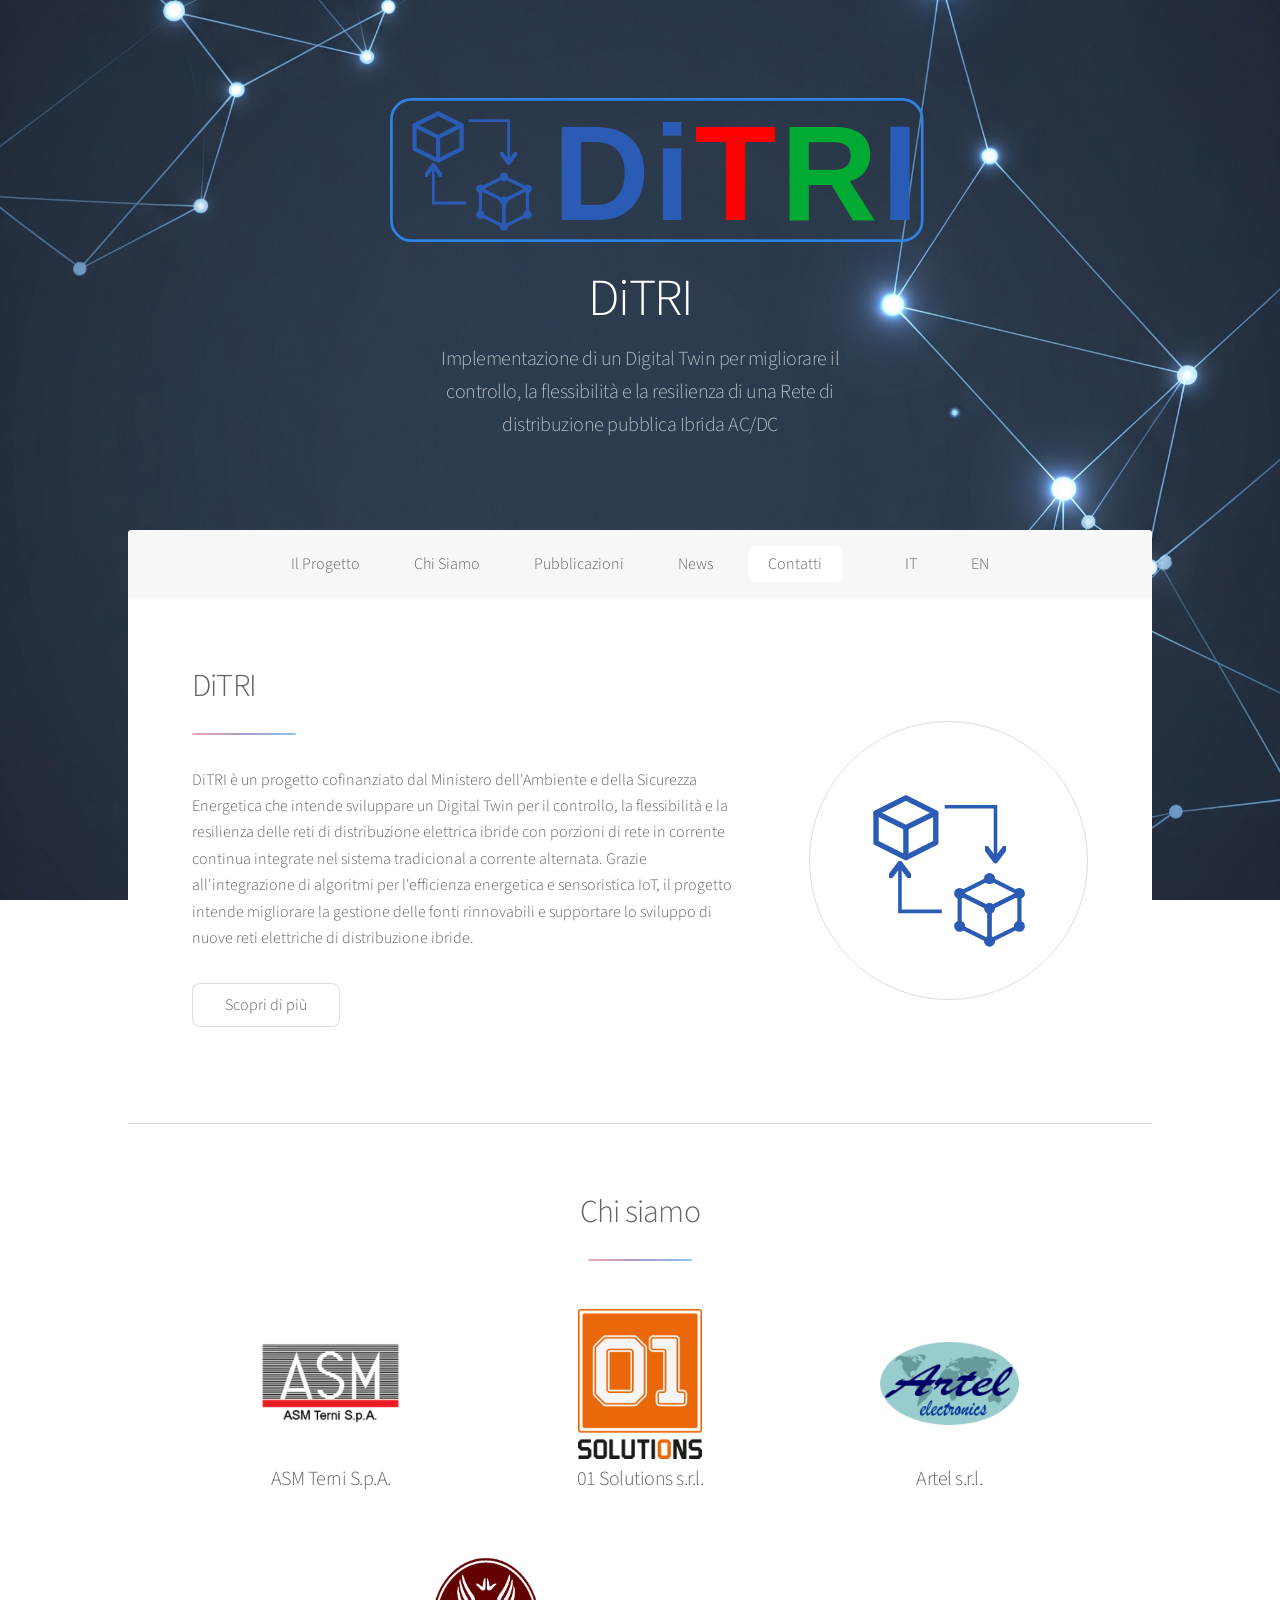
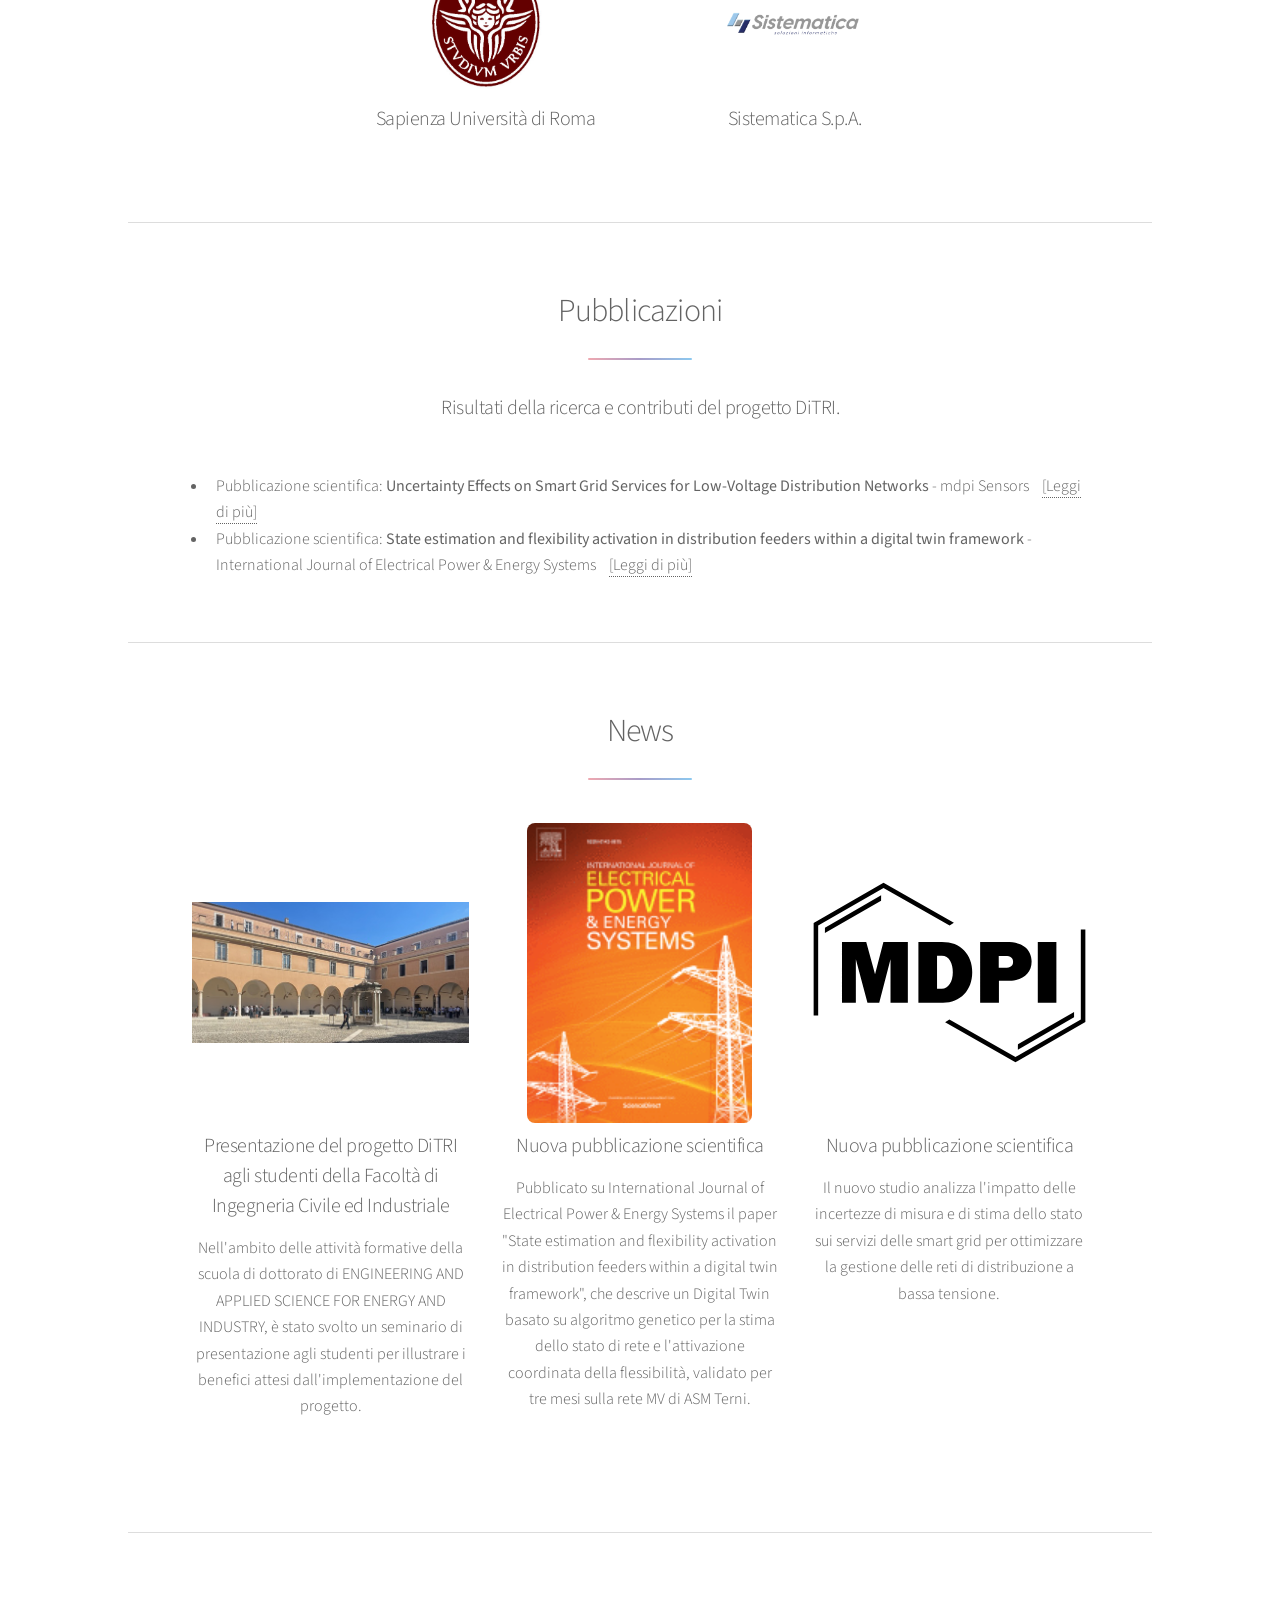
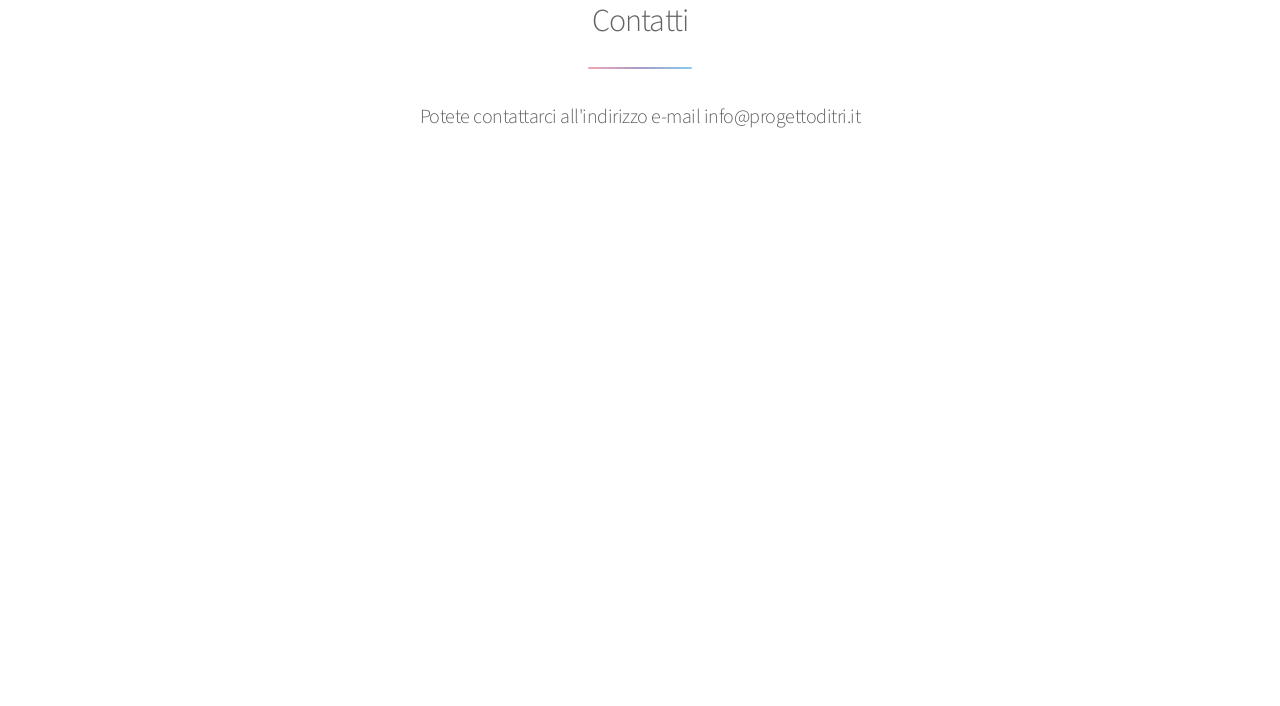
==== index.html @ cef78051 "nuove news" ====
<!DOCTYPE HTML>
<!--
	Stellar by HTML5 UP
	html5up.net | @ajlkn
	Free for personal and commercial use under the CCA 3.0 license (html5up.net/license)
-->
<html>
	<head>
		<title>DiTRI - Digital Twin</title>
		<meta charset="utf-8" />
		<meta name="viewport" content="width=device-width, initial-scale=1, user-scalable=no" />
		<link rel="stylesheet" href="assets/css/main.css" />
		<noscript><link rel="stylesheet" href="assets/css/noscript.css" /></noscript>
		<style>
			/* Stile per gestire lo switch della lingua */
			.lang-en { display: none; }


		</style>
	</head>
	<body class="is-preload">

		<!-- Wrapper -->
			<div id="wrapper">

				<!-- Header -->
					<header id="header" class="alt">
						<span class="logo"><img src="images/Logo_DiTRi-SF_bianco.svg" alt="" /></span>
						<h1>DiTRI</h1>
						
						<!-- Slogan Italiano -->
						<p class="lang-it">Implementazione di un Digital Twin per migliorare il<br />
						controllo, la flessibilità e la resilienza di una Rete di<br />
						distribuzione pubblica Ibrida AC/DC</p>
						
						<!-- Slogan Inglese -->
						<p class="lang-en">Implementation of a Digital Twin to improve the<br />
						control, flexibility, and resilience of a Public Hybrid<br />
						AC/DC Distribution Network</p>
					</header>

				<!-- Nav -->
					<nav id="nav">
						<ul>
							<li><a href="#intro" class="active"><span class="lang-it">Il Progetto</span><span class="lang-en">The Project</span></a></li>
							<li><a href="#chi_siamo"><span class="lang-it">Chi Siamo</span><span class="lang-en">About Us</span></a></li>
							<li><a href="#second"><span class="lang-it">Pubblicazioni</span><span class="lang-en">Publications</span></a></li>
							<li><a href="#first"><span class="lang-it">News</span><span class="lang-en">News</span></a></li>
							<li><a href="#cta"><span class="lang-it">Contatti</span><span class="lang-en">Contact</span></a></li>
							<li style="vertical-align: middle; padding-left: 15px;"><div id="google_translate_element"></div></li>
							<li><a href="#" class="lang-btn active" onclick="setLanguage('it'); return false;">IT</a></li>
							<li><a href="#" class="lang-btn" onclick="setLanguage('en'); return false;">EN</a></li>
						</ul>
					</nav>

				<!-- Main -->
					<div id="main">

						<!-- Introduction -->
							<section id="intro" class="main">
								<div class="spotlight">
									<div class="content">
										<header class="major">
											<h2>DiTRI</h2>
										</header>
										
										<!-- Testo Intro Italiano -->
										<div class="lang-it">
											<p>DiTRI è un progetto cofinanziato dal Ministero dell'Ambiente e della Sicurezza Energetica che intende sviluppare un Digital Twin per il controllo, la flessibilità e la resilienza delle reti di distribuzione elettrica ibride con porzioni di rete in corrente continua integrate nel sistema tradicional a corrente alternata. Grazie all'integrazione di algoritmi per l'efficienza energetica e sensoristica IoT, il progetto intende migliorare la gestione delle fonti rinnovabili e supportare lo sviluppo di nuove reti elettriche di distribuzione ibride.</p>
											<ul class="actions">
												<li><a href="ditri_overview.html" class="button">Scopri di più</a></li>
											</ul>
										</div>
										
										<!-- Testo Intro Inglese -->
										<div class="lang-en">
											<p>DiTRI is a project co-funded by the Ministry of Environment and Energy Security aimed at developing a Digital Twin for the control, flexibility, and resilience of hybrid electricity distribution networks featuring direct current sections integrated into the traditional alternating current system. By integrating energy efficiency algorithms and IoT sensing, the project aims to improve renewable source management and support the development of new hybrid distribution grids.</p>
											<ul class="actions">
												<li><a href="ditri_overview.html" class="button">Learn more</a></li>
											</ul>
										</div>
									</div>
									<span class="image"><img src="images/DT.svg" alt="" width="10"></span>
								</div>
							</section>

							<section id="chi_siamo" class="main special">
								<header class="major">
									<h2><span class="lang-it">Chi siamo</span><span class="lang-en">About us</span></h2>
								</header>
								<ul class="features">
									<li style="margin-bottom: 0.5rem; text-align: center;">
										<span class="image major style3" style="display: block; text-align: center;">
											<img src="images/iloveimg-resized/logo-asm-terni.jpg" alt="ASM Terni" style="display: block; margin: 0 auto; width: 50%; height: 150px; object-fit: contain;" />
										</span>
										<h3 style="margin: 0.3rem 0 0; text-align: center;">ASM Terni S.p.A.</h3>
									</li>
									<li style="margin-bottom: 0.5rem; text-align: center;">
										<span class="image major style3" style="display: block; text-align: center;">
											<img src="images/iloveimg-resized/logo-01solutions.jpg" alt="01 Solutions" style="display: block; margin: 0 auto; width: 50%; height: 150px; object-fit: contain;" />
										</span>
										<h3 style="margin: 0.3rem 0 0; text-align: center;">01 Solutions s.r.l.</h3>
									</li>
									<li style="margin-bottom: 0.5rem; text-align: center;">
										<span class="image major style3" style="display: block; text-align: center;">
											<img src="images/iloveimg-resized/artel.jpg" alt="Artel" style="display: block; margin: 0 auto; width: 50%; height: 150px; object-fit: contain;" />
										</span>
										<h3 style="margin: 0.3rem 0 0; text-align: center;">Artel s.r.l.</h3>
									</li>
									<li style="margin-bottom: 0.5rem; text-align: center;">
										<span class="image major style3" style="display: block; text-align: center;">
											<img src="images/iloveimg-resized/logo_sapienza_(1).jpg" alt="Sapienza" style="display: block; margin: 0 auto; width: 50%; height: 150px; object-fit: contain;" />
										</span>
										<h3 style="margin: 0.3rem 0 0; text-align: center;">Sapienza Università di Roma</h3>
									</li>
									<li style="margin-bottom: 0.5rem; text-align: center;">
										<span class="image major style3" style="display: block; text-align: center;">
											<img src="images/iloveimg-resized/logo_sistematica_(1).jpg" alt="Sistematica" style="display: block; margin: 0 auto; width: 50%; height: 150px; object-fit: contain;" />
										</span>
										<h3 style="margin: 0.3rem 0 0; text-align: center;">Sistematica S.p.A.</h3>
									</li>
								</ul>
							</section>

						<!-- Second Section -->
							<section id="second" class="main special">
								<header class="major">
									<h2><span class="lang-it">Pubblicazioni</span><span class="lang-en">Publications</span></h2>
									<p class="lang-it">Risultati della ricerca e contributi del progetto DiTRI.</p>
									<p class="lang-en">Research results and contributions from the DiTRI project.</p>
								</header>
								
								<ul style="text-align: left; display: inline-block; margin-bottom: 2em;">
									<li>
										<span class="lang-it">Pubblicazione scientifica:</span><span class="lang-en">Scientific publication:</span> <strong>Uncertainty Effects on Smart Grid Services for Low-Voltage Distribution Networks</strong> - mdpi Sensors 
										<a href="https://www.mdpi.com/1424-8220/26/6/1800" target="_blank" style="margin-left: 10px;">[<span class="lang-it">Leggi di più</span><span class="lang-en">Read more</span>]</a>
									</li>
									<li>
										<span class="lang-it">Pubblicazione scientifica:</span><span class="lang-en">Scientific publication:</span> <strong>State estimation and flexibility activation in distribution feeders within a digital twin framework</strong> - International Journal of Electrical Power & Energy Systems 
										<a href="https://www.sciencedirect.com/science/article/pii/S0142061526003133" target="_blank" style="margin-left: 10px;">[<span class="lang-it">Leggi di più</span><span class="lang-en">Read more</span>]</a>
									</li>
								</ul>
							</section>
								
							<!-- First Section -->
							<section id="first" class="main special">
								<header class="major">
									<h2>News</h2>
								</header>
								<ul class="features">
									
									<!-- PRIMO POST (Esistente) -->
									<li>
										<span class="image major style3">
											<img src="images/iloveimg-resized/dicea_home.jpg" alt="News" style="width: 100%; height: 300px; object-fit: contain; vertical-align: middle; margin-top: -5px;" />
										</span>
										<h3 class="lang-it">Presentazione del progetto DiTRI agli studenti della Facoltà di Ingegneria Civile ed Industriale</h3>
										<h3 class="lang-en">Presentation of the DiTRI project to the students of the Faculty of Civil and Industrial Engineering</h3>
										
										<p class="lang-it">Nell'ambito delle attività formative della scuola di dottorato di ENGINEERING AND APPLIED SCIENCE FOR ENERGY AND INDUSTRY, è stato svolto un seminario di presentazione agli studenti per illustrare i benefici attesi dall'implementazione del progetto.</p>
										<p class="lang-en">As part of the training activities of the doctoral school in ENGINEERING AND APPLIED SCIENCE FOR ENERGY AND INDUSTRY, a presentation seminar was held for students to illustrate the expected benefits of the project implementation.</p>
									</li>

									<!-- SECONDO POST (Nuovo, allineato automaticamente) -->
									<li>
										<span class="image major style3">
											<!-- Sostituisci "nuova_immagine.jpg" con il percorso della tua nuova immagine -->
											<img src="images/1-s2.0-S0142061526X20026-cov200h.gif" alt="Nuova News" style="width: 100%; height: 300px; object-fit: contain; vertical-align: middle; margin-top: -5px;" />
										</span>
										<!-- Titolo in Italiano ed Inglese -->
										<h3 class="lang-it">Nuova pubblicazione scientifica</h3>
										<h3 class="lang-en">New scientific publication</h3>
										
										<!-- Descrizione in Italiano ed Inglese -->
										<p class="lang-it">Pubblicato su International Journal of Electrical Power & Energy Systems il paper "State estimation and flexibility activation in distribution feeders within a digital twin framework", che descrive un Digital Twin basato su algoritmo genetico per la stima dello stato di rete e l'attivazione coordinata della flessibilità, validato per tre mesi sulla rete MV di ASM Terni.</p>
										<p class="lang-en">The article “State estimation and flexibility activation in distribution feeders within a digital twin framework” has been published in the *International Journal of Electrical Power & Energy Systems*. It describes a digital twin based on a genetic algorithm for network state estimation and the coordinated activation of flexibility, which was validated over a three-month period on ASM Terni’s MV network.</p>
									</li>

									<li>
										<span class="image major style3">
											<!-- Sostituisci "nuova_immagine.jpg" con il percorso della tua nuova immagine -->
											<img src="images/mdpi-logo-black.svg" alt="Nuova News" style="width: 100%; height: 300px; object-fit: contain; vertical-align: middle; margin-top: -5px;" />
										</span>
										<!-- Titolo in Italiano ed Inglese -->
										<h3 class="lang-it">Nuova pubblicazione scientifica</h3>
										<h3 class="lang-en">New scientific publication</h3>
										
										<!-- Descrizione in Italiano ed Inglese -->
										<p class="lang-it">Il nuovo studio analizza l'impatto delle incertezze di misura e di stima dello stato sui servizi delle smart grid per ottimizzare la gestione delle reti di distribuzione a bassa tensione.</p>
										<p class="lang-en">The new study analyzes the impact of measurement and state estimation uncertainties on smart grid services to optimize low-voltage distribution network management.</p>
									</li>
								</ul>
							</section>

						<!-- Get Started -->
							<section id="cta" class="main special">
								<header class="major">
									<h2><span class="lang-it">Contatti</span><span class="lang-en">Contact</span></h2>
									<p class="lang-it">Potete contattarci all'indirizzo e-mail info@progettoditri.it</p>
									<p class="lang-en">You can contact us at the email address info@progettoditri.it</p>
								</header>
							</section>

					</div>

				<!-- Footer -->
					<footer id="footer">
						<section>
							<h2><span class="lang-it">Ringraziamenti</span><span class="lang-en">Acknowledgments</span></h2>
							<p class="lang-it">Il progetto DiTRI (ID: MI_DDR_00279) ha ricevuto fondi dal MASE a valere sulla iniziativa “Mission 2.0” nell’Area strategica “Dati e digitalizzazione di rete”. Le opinioni espresse in questo documento riflettono esclusivamente il punto di vista dell’autore e non rappresentano in alcun modo le opinioni del MASE. Il MASE non è responsabile di alcun uso che possa essere fatto delle informazioni in esso contenute.</p>
							<p class="lang-en">The DiTRI project (ID: MI_DDR_00279) received funding from MASE under the "Mission 2.0" initiative in the Strategic Area "Network Data and Digitalization". The views expressed in this document reflect exclusively the author's opinions and do not in any way represent the views of MASE. MASE is not responsible for any use that may be made of the information contained therein.</p>
						</section>
						<section>
							<ul class="icons">
								<li><a href="#" class="icon brands fa-linkedin alt"><span class="label">Linkedin</span></a></li>
								<li><a href="#" class="icon brands fa-github alt"><span class="label">GitHub</span></a></li>
								<li><a href="#" class="icon brands fa-dribbble alt"><span class="label">Dribbble</span></a></li>
							</ul>
						</section>
						<p class="copyright">&copy; Untitled. Design: <a href="https://html5up.net">HTML5 UP</a>.</p>
					</footer>

			</div>

		<!-- Scripts -->
			<script src="assets/js/jquery.min.js"></script>
			<script src="assets/js/jquery.scrollex.min.js"></script>
			<script src="assets/js/jquery.scrolly.min.js"></script>
			<script src="assets/js/browser.min.js"></script>
			<script src="assets/js/breakpoints.min.js"></script>
			<script src="assets/js/util.js"></script>
			<script src="assets/js/main.js"></script>
			
			<!-- Funzione JavaScript per lo Switch Lingua -->
			<script>
				function setLanguage(lang) {
					// Memorizza la scelta nel browser dell'utente
					localStorage.setItem('selectedLanguage', lang);
					
					// Mostra/Nascondi gli elementi appropriati
					if(lang === 'en') {
						$('.lang-it').hide();
						$('.lang-en').show();
						$('.lang-btn').removeClass('active');
						$('a[onclick^="setLanguage(\'en\')"]').addClass('active');
					} else {
						$('.lang-en').hide();
						$('.lang-it').show();
						$('.lang-btn').removeClass('active');
						$('a[onclick^="setLanguage(\'it\')"]').addClass('active');
					}
					// Forza il ricalcolo delle posizioni per la barra di navigazione fissa di Stellar
					if(typeof jQuery !== 'undefined' && $('#nav').length) {
						$(window).trigger('resize');
					}
				}

				// Controlla se l'utente aveva già scelto una lingua in precedenza
				$(document).ready(function() {
					var savedLang = localStorage.getItem('selectedLanguage') || 'it';
					setLanguage(savedLang);
				});
			</script>

	</body>
</html>
---- assets/css/main.css ----
@import url(fontawesome-all.min.css);
@import 'https://fonts.googleapis.com/css?family=Source+Sans+Pro:300,400';

/*
	Stellar by HTML5 UP
	html5up.net | @ajlkn
	Free for personal and commercial use under the CCA 3.0 license (html5up.net/license)
*/

html, body, div, span, applet, object,
iframe, h1, h2, h3, h4, h5, h6, p, blockquote,
pre, a, abbr, acronym, address, big, cite,
code, del, dfn, em, img, ins, kbd, q, s, samp,
small, strike, strong, sub, sup, tt, var, b,
u, i, center, dl, dt, dd, ol, ul, li, fieldset,
form, label, legend, table, caption, tbody,
tfoot, thead, tr, th, td, article, aside,
canvas, details, embed, figure, figcaption,
footer, header, hgroup, menu, nav, output, ruby,
section, summary, time, mark, audio, video {
	margin: 0;
	padding: 0;
	border: 0;
	font-size: 100%;
	font: inherit;
	vertical-align: baseline;}

article, aside, details, figcaption, figure,
footer, header, hgroup, menu, nav, section {
	display: block;}

body {
	line-height: 1;
}

ol, ul {
	list-style: none;
}

blockquote, q {
	quotes: none;
}

	blockquote:before, blockquote:after, q:before, q:after {
		content: '';
		content: none;
	}

table {
	border-collapse: collapse;
	border-spacing: 0;
}

body {
	-webkit-text-size-adjust: none;
}

mark {
	background-color: transparent;
	color: inherit;
}

input::-moz-focus-inner {
	border: 0;
	padding: 0;
}

input, select, textarea {
	-moz-appearance: none;
	-webkit-appearance: none;
	-ms-appearance: none;
	appearance: none;
}

/* Basic */

	@-ms-viewport {
		width: device-width;
	}

	body {
		-ms-overflow-style: scrollbar;
	}

	@media screen and (max-width: 480px) {

		html, body {
			min-width: 320px;
		}

	}

	html {
		box-sizing: border-box;
	}

	*, *:before, *:after {
		box-sizing: inherit;
	}

	/*body {
		background-image: url('../images/3148.jpg');
		background-size: cover;
		background-attachment: fixed;
		background-position: center;
	}
	body {
		background-color: #65c97e;
		background-image: url("images/overlay.png"), -moz-linear-gradient(45deg, #e37682 15%, #5f4d93 85%);
		background-image: url("images/overlay.png"), -webkit-linear-gradient(45deg, #e37682 15%, #5f4d93 85%);
		background-image: url("images/overlay.png"), -ms-linear-gradient(45deg, #e37682 15%, #5f4d93 85%);
		background-image: url("images/overlay.png"), linear-gradient(45deg, #e37682 15%, #5f4d93 85%);
	}*/
	body {
		background-color: #00080;
		background-image: url('../../images/bg2.png');
	}

		body.is-preload *, body.is-preload *:before, body.is-preload *:after {
			-moz-animation: none !important;
			-webkit-animation: none !important;
			-ms-animation: none !important;
			animation: none !important;
			-moz-transition: none !important;
			-webkit-transition: none !important;
			-ms-transition: none !important;
			transition: none !important;
		}

/* Type */

	body {
		background-image: url('../../images/bg2.png');
		background-size: cover;
  		background-attachment: fixed;
  		background-position: center;
		/*background-color: #2F5D50; Alternativa*/
		color: rgba(255, 255, 255, 0.65);
	}

	body, input, select, textarea {
		font-family: "Source Sans Pro", Helvetica, sans-serif;
		font-size: 17pt;
		font-weight: 300;
		line-height: 1.65;
	}

		@media screen and (max-width: 1680px) {

			body, input, select, textarea {
				font-size: 14pt;
			}

		}

		@media screen and (max-width: 1280px) {

			body, input, select, textarea {
				font-size: 12pt;
			}

		}

		@media screen and (max-width: 360px) {

			body, input, select, textarea {
				font-size: 11pt;
			}

		}

	a {
		-moz-transition: color 0.2s ease, border-bottom 0.2s ease;
		-webkit-transition: color 0.2s ease, border-bottom 0.2s ease;
		-ms-transition: color 0.2s ease, border-bottom 0.2s ease;
		transition: color 0.2s ease, border-bottom 0.2s ease;
		text-decoration: none;
		border-bottom: dotted 1px;
		color: inherit;
	}

		a:hover {
			border-bottom-color: transparent;
		}

	strong, b {
		font-weight: 400;
	}

	em, i {
		font-style: italic;
	}

	p {
		margin: 0 0 2em 0;
	}

		p.content {
			-moz-columns: 20em 2;
			-webkit-columns: 20em 2;
			-ms-columns: 20em 2;
			columns: 20em 2;
			-moz-column-gap: 2em;
			-webkit-column-gap: 2em;
			-ms-column-gap: 2em;
			column-gap: 2em;
			text-align: justify;
		}

	h1, h2, h3, h4, h5, h6 {
		font-weight: 300;
		line-height: 1.5;
		margin: 0 0 0.7em 0;
		letter-spacing: -0.025em;
	}

		h1 a, h2 a, h3 a, h4 a, h5 a, h6 a {
			color: inherit;
			text-decoration: none;
		}

	h1 {
		font-size: 2.5em;
		line-height: 1.2;
	}

	h2 {
		font-size: 1.5em;
	}

	h3 {
		font-size: 1.25em;
	}

	h4 {
		font-size: 1.1em;
	}

	h5 {
		font-size: 0.9em;
	}

	h6 {
		font-size: 0.7em;
	}

	@media screen and (max-width: 736px) {

		h1 {
			font-size: 2em;
		}

	}

	sub {
		font-size: 0.8em;
		position: relative;
		top: 0.5em;
	}

	sup {
		font-size: 0.8em;
		position: relative;
		top: -0.5em;
	}

	blockquote {
		border-left: solid 4px;
		font-style: italic;
		margin: 0 0 2em 0;
		padding: 0.5em 0 0.5em 2em;
	}

	code {
		border-radius: 8px;
		border: solid 1px;
		font-family: "Courier New", monospace;
		font-size: 0.9em;
		margin: 0 0.25em;
		padding: 0.25em 0.65em;
	}

	pre {
		-webkit-overflow-scrolling: touch;
		font-family: "Courier New", monospace;
		font-size: 0.9em;
		margin: 0 0 2em 0;
	}

		pre code {
			display: block;
			line-height: 1.75;
			padding: 1em 1.5em;
			overflow-x: auto;
		}

	hr {
		border: 0;
		border-bottom: solid 1px;
		margin: 2em 0;
	}

		hr.major {
			margin: 3em 0;
		}

	.align-left {
		text-align: left;
	}

	.align-center {
		text-align: center;
	}

	.align-right {
		text-align: right;
	}

	input, select, textarea {
		color: #ffffff;
	}

	a:hover {
		color: #ffffff;
	}

	strong, b {
		color: #ffffff;
	}

	h1, h2, h3, h4, h5, h6 {
		color: #ffffff;
	}

	blockquote {
		border-left-color: rgba(255, 255, 255, 0.35);
	}

	code {
		background: rgba(255, 255, 255, 0.075);
		border-color: rgba(255, 255, 255, 0.35);
	}

	hr {
		border-bottom-color: rgba(255, 255, 255, 0.35);
	}

/* Row */

	.row {
		display: flex;
		flex-wrap: wrap;
		box-sizing: border-box;
		align-items: stretch;
	}

		.row > * {
			box-sizing: border-box;
		}

		.row.gtr-uniform > * > :last-child {
			margin-bottom: 0;
		}

		.row.aln-left {
			justify-content: flex-start;
		}

		.row.aln-center {
			justify-content: center;
		}

		.row.aln-right {
			justify-content: flex-end;
		}

		.row.aln-top {
			align-items: flex-start;
		}

		.row.aln-middle {
			align-items: center;
		}

		.row.aln-bottom {
			align-items: flex-end;
		}

		.row > .imp {
			order: -1;
		}

		.row > .col-1 {
			width: 8.33333%;
		}

		.row > .off-1 {
			margin-left: 8.33333%;
		}

		.row > .col-2 {
			width: 16.66667%;
		}

		.row > .off-2 {
			margin-left: 16.66667%;
		}

		.row > .col-3 {
			width: 25%;
		}

		.row > .off-3 {
			margin-left: 25%;
		}

		.row > .col-4 {
			width: 33.33333%;
		}

		.row > .off-4 {
			margin-left: 33.33333%;
		}

		.row > .col-5 {
			width: 41.66667%;
		}

		.row > .off-5 {
			margin-left: 41.66667%;
		}

		.row > .col-6 {
			width: 50%;
		}

		.row > .off-6 {
			margin-left: 50%;
		}

		.row > .col-7 {
			width: 58.33333%;
		}

		.row > .off-7 {
			margin-left: 58.33333%;
		}

		.row > .col-8 {
			width: 66.66667%;
		}

		.row > .off-8 {
			margin-left: 66.66667%;
		}

		.row > .col-9 {
			width: 75%;
		}

		.row > .off-9 {
			margin-left: 75%;
		}

		.row > .col-10 {
			width: 83.33333%;
		}

		.row > .off-10 {
			margin-left: 83.33333%;
		}

		.row > .col-11 {
			width: 91.66667%;
		}

		.row > .off-11 {
			margin-left: 91.66667%;
		}

		.row > .col-12 {
			width: 100%;
		}

		.row > .off-12 {
			margin-left: 100%;
		}

		.row.gtr-0 {
			margin-top: 0;
			margin-left: 0em;
		}

			.row.gtr-0 > * {
				padding: 0 0 0 0em;
			}

			.row.gtr-0.gtr-uniform {
				margin-top: 0em;
			}

				.row.gtr-0.gtr-uniform > * {
					padding-top: 0em;
				}

		.row.gtr-25 {
			margin-top: 0;
			margin-left: -0.375em;
		}

			.row.gtr-25 > * {
				padding: 0 0 0 0.375em;
			}

			.row.gtr-25.gtr-uniform {
				margin-top: -0.375em;
			}

				.row.gtr-25.gtr-uniform > * {
					padding-top: 0.375em;
				}

		.row.gtr-50 {
			margin-top: 0;
			margin-left: -0.75em;
		}

			.row.gtr-50 > * {
				padding: 0 0 0 0.75em;
			}

			.row.gtr-50.gtr-uniform {
				margin-top: -0.75em;
			}

				.row.gtr-50.gtr-uniform > * {
					padding-top: 0.75em;
				}

		.row {
			margin-top: 0;
			margin-left: -1.5em;
		}

			.row > * {
				padding: 0 0 0 1.5em;
			}

			.row.gtr-uniform {
				margin-top: -1.5em;
			}

				.row.gtr-uniform > * {
					padding-top: 1.5em;
				}

		.row.gtr-150 {
			margin-top: 0;
			margin-left: -2.25em;
		}

			.row.gtr-150 > * {
				padding: 0 0 0 2.25em;
			}

			.row.gtr-150.gtr-uniform {
				margin-top: -2.25em;
			}

				.row.gtr-150.gtr-uniform > * {
					padding-top: 2.25em;
				}

		.row.gtr-200 {
			margin-top: 0;
			margin-left: -3em;
		}

			.row.gtr-200 > * {
				padding: 0 0 0 3em;
			}

			.row.gtr-200.gtr-uniform {
				margin-top: -3em;
			}

				.row.gtr-200.gtr-uniform > * {
					padding-top: 3em;
				}

		@media screen and (max-width: 1680px) {

			.row {
				display: flex;
				flex-wrap: wrap;
				box-sizing: border-box;
				align-items: stretch;
			}

				.row > * {
					box-sizing: border-box;
				}

				.row.gtr-uniform > * > :last-child {
					margin-bottom: 0;
				}

				.row.aln-left {
					justify-content: flex-start;
				}

				.row.aln-center {
					justify-content: center;
				}

				.row.aln-right {
					justify-content: flex-end;
				}

				.row.aln-top {
					align-items: flex-start;
				}

				.row.aln-middle {
					align-items: center;
				}

				.row.aln-bottom {
					align-items: flex-end;
				}

				.row > .imp-xlarge {
					order: -1;
				}

				.row > .col-1-xlarge {
					width: 8.33333%;
				}

				.row > .off-1-xlarge {
					margin-left: 8.33333%;
				}

				.row > .col-2-xlarge {
					width: 16.66667%;
				}

				.row > .off-2-xlarge {
					margin-left: 16.66667%;
				}

				.row > .col-3-xlarge {
					width: 25%;
				}

				.row > .off-3-xlarge {
					margin-left: 25%;
				}

				.row > .col-4-xlarge {
					width: 33.33333%;
				}

				.row > .off-4-xlarge {
					margin-left: 33.33333%;
				}

				.row > .col-5-xlarge {
					width: 41.66667%;
				}

				.row > .off-5-xlarge {
					margin-left: 41.66667%;
				}

				.row > .col-6-xlarge {
					width: 50%;
				}

				.row > .off-6-xlarge {
					margin-left: 50%;
				}

				.row > .col-7-xlarge {
					width: 58.33333%;
				}

				.row > .off-7-xlarge {
					margin-left: 58.33333%;
				}

				.row > .col-8-xlarge {
					width: 66.66667%;
				}

				.row > .off-8-xlarge {
					margin-left: 66.66667%;
				}

				.row > .col-9-xlarge {
					width: 75%;
				}

				.row > .off-9-xlarge {
					margin-left: 75%;
				}

				.row > .col-10-xlarge {
					width: 83.33333%;
				}

				.row > .off-10-xlarge {
					margin-left: 83.33333%;
				}

				.row > .col-11-xlarge {
					width: 91.66667%;
				}

				.row > .off-11-xlarge {
					margin-left: 91.66667%;
				}

				.row > .col-12-xlarge {
					width: 100%;
				}

				.row > .off-12-xlarge {
					margin-left: 100%;
				}

				.row.gtr-0 {
					margin-top: 0;
					margin-left: 0em;
				}

					.row.gtr-0 > * {
						padding: 0 0 0 0em;
					}

					.row.gtr-0.gtr-uniform {
						margin-top: 0em;
					}

						.row.gtr-0.gtr-uniform > * {
							padding-top: 0em;
						}

				.row.gtr-25 {
					margin-top: 0;
					margin-left: -0.375em;
				}

					.row.gtr-25 > * {
						padding: 0 0 0 0.375em;
					}

					.row.gtr-25.gtr-uniform {
						margin-top: -0.375em;
					}

						.row.gtr-25.gtr-uniform > * {
							padding-top: 0.375em;
						}

				.row.gtr-50 {
					margin-top: 0;
					margin-left: -0.75em;
				}

					.row.gtr-50 > * {
						padding: 0 0 0 0.75em;
					}

					.row.gtr-50.gtr-uniform {
						margin-top: -0.75em;
					}

						.row.gtr-50.gtr-uniform > * {
							padding-top: 0.75em;
						}

				.row {
					margin-top: 0;
					margin-left: -1.5em;
				}

					.row > * {
						padding: 0 0 0 1.5em;
					}

					.row.gtr-uniform {
						margin-top: -1.5em;
					}

						.row.gtr-uniform > * {
							padding-top: 1.5em;
						}

				.row.gtr-150 {
					margin-top: 0;
					margin-left: -2.25em;
				}

					.row.gtr-150 > * {
						padding: 0 0 0 2.25em;
					}

					.row.gtr-150.gtr-uniform {
						margin-top: -2.25em;
					}

						.row.gtr-150.gtr-uniform > * {
							padding-top: 2.25em;
						}

				.row.gtr-200 {
					margin-top: 0;
					margin-left: -3em;
				}

					.row.gtr-200 > * {
						padding: 0 0 0 3em;
					}

					.row.gtr-200.gtr-uniform {
						margin-top: -3em;
					}

						.row.gtr-200.gtr-uniform > * {
							padding-top: 3em;
						}

		}

		@media screen and (max-width: 1280px) {

			.row {
				display: flex;
				flex-wrap: wrap;
				box-sizing: border-box;
				align-items: stretch;
			}

				.row > * {
					box-sizing: border-box;
				}

				.row.gtr-uniform > * > :last-child {
					margin-bottom: 0;
				}

				.row.aln-left {
					justify-content: flex-start;
				}

				.row.aln-center {
					justify-content: center;
				}

				.row.aln-right {
					justify-content: flex-end;
				}

				.row.aln-top {
					align-items: flex-start;
				}

				.row.aln-middle {
					align-items: center;
				}

				.row.aln-bottom {
					align-items: flex-end;
				}

				.row > .imp-large {
					order: -1;
				}

				.row > .col-1-large {
					width: 8.33333%;
				}

				.row > .off-1-large {
					margin-left: 8.33333%;
				}

				.row > .col-2-large {
					width: 16.66667%;
				}

				.row > .off-2-large {
					margin-left: 16.66667%;
				}

				.row > .col-3-large {
					width: 25%;
				}

				.row > .off-3-large {
					margin-left: 25%;
				}

				.row > .col-4-large {
					width: 33.33333%;
				}

				.row > .off-4-large {
					margin-left: 33.33333%;
				}

				.row > .col-5-large {
					width: 41.66667%;
				}

				.row > .off-5-large {
					margin-left: 41.66667%;
				}

				.row > .col-6-large {
					width: 50%;
				}

				.row > .off-6-large {
					margin-left: 50%;
				}

				.row > .col-7-large {
					width: 58.33333%;
				}

				.row > .off-7-large {
					margin-left: 58.33333%;
				}

				.row > .col-8-large {
					width: 66.66667%;
				}

				.row > .off-8-large {
					margin-left: 66.66667%;
				}

				.row > .col-9-large {
					width: 75%;
				}

				.row > .off-9-large {
					margin-left: 75%;
				}

				.row > .col-10-large {
					width: 83.33333%;
				}

				.row > .off-10-large {
					margin-left: 83.33333%;
				}

				.row > .col-11-large {
					width: 91.66667%;
				}

				.row > .off-11-large {
					margin-left: 91.66667%;
				}

				.row > .col-12-large {
					width: 100%;
				}

				.row > .off-12-large {
					margin-left: 100%;
				}

				.row.gtr-0 {
					margin-top: 0;
					margin-left: 0em;
				}

					.row.gtr-0 > * {
						padding: 0 0 0 0em;
					}

					.row.gtr-0.gtr-uniform {
						margin-top: 0em;
					}

						.row.gtr-0.gtr-uniform > * {
							padding-top: 0em;
						}

				.row.gtr-25 {
					margin-top: 0;
					margin-left: -0.375em;
				}

					.row.gtr-25 > * {
						padding: 0 0 0 0.375em;
					}

					.row.gtr-25.gtr-uniform {
						margin-top: -0.375em;
					}

						.row.gtr-25.gtr-uniform > * {
							padding-top: 0.375em;
						}

				.row.gtr-50 {
					margin-top: 0;
					margin-left: -0.75em;
				}

					.row.gtr-50 > * {
						padding: 0 0 0 0.75em;
					}

					.row.gtr-50.gtr-uniform {
						margin-top: -0.75em;
					}

						.row.gtr-50.gtr-uniform > * {
							padding-top: 0.75em;
						}

				.row {
					margin-top: 0;
					margin-left: -1.5em;
				}

					.row > * {
						padding: 0 0 0 1.5em;
					}

					.row.gtr-uniform {
						margin-top: -1.5em;
					}

						.row.gtr-uniform > * {
							padding-top: 1.5em;
						}

				.row.gtr-150 {
					margin-top: 0;
					margin-left: -2.25em;
				}

					.row.gtr-150 > * {
						padding: 0 0 0 2.25em;
					}

					.row.gtr-150.gtr-uniform {
						margin-top: -2.25em;
					}

						.row.gtr-150.gtr-uniform > * {
							padding-top: 2.25em;
						}

				.row.gtr-200 {
					margin-top: 0;
					margin-left: -3em;
				}

					.row.gtr-200 > * {
						padding: 0 0 0 3em;
					}

					.row.gtr-200.gtr-uniform {
						margin-top: -3em;
					}

						.row.gtr-200.gtr-uniform > * {
							padding-top: 3em;
						}

		}

		@media screen and (max-width: 980px) {

			.row {
				display: flex;
				flex-wrap: wrap;
				box-sizing: border-box;
				align-items: stretch;
			}

				.row > * {
					box-sizing: border-box;
				}

				.row.gtr-uniform > * > :last-child {
					margin-bottom: 0;
				}

				.row.aln-left {
					justify-content: flex-start;
				}

				.row.aln-center {
					justify-content: center;
				}

				.row.aln-right {
					justify-content: flex-end;
				}

				.row.aln-top {
					align-items: flex-start;
				}

				.row.aln-middle {
					align-items: center;
				}

				.row.aln-bottom {
					align-items: flex-end;
				}

				.row > .imp-medium {
					order: -1;
				}

				.row > .col-1-medium {
					width: 8.33333%;
				}

				.row > .off-1-medium {
					margin-left: 8.33333%;
				}

				.row > .col-2-medium {
					width: 16.66667%;
				}

				.row > .off-2-medium {
					margin-left: 16.66667%;
				}

				.row > .col-3-medium {
					width: 25%;
				}

				.row > .off-3-medium {
					margin-left: 25%;
				}

				.row > .col-4-medium {
					width: 33.33333%;
				}

				.row > .off-4-medium {
					margin-left: 33.33333%;
				}

				.row > .col-5-medium {
					width: 41.66667%;
				}

				.row > .off-5-medium {
					margin-left: 41.66667%;
				}

				.row > .col-6-medium {
					width: 50%;
				}

				.row > .off-6-medium {
					margin-left: 50%;
				}

				.row > .col-7-medium {
					width: 58.33333%;
				}

				.row > .off-7-medium {
					margin-left: 58.33333%;
				}

				.row > .col-8-medium {
					width: 66.66667%;
				}

				.row > .off-8-medium {
					margin-left: 66.66667%;
				}

				.row > .col-9-medium {
					width: 75%;
				}

				.row > .off-9-medium {
					margin-left: 75%;
				}

				.row > .col-10-medium {
					width: 83.33333%;
				}

				.row > .off-10-medium {
					margin-left: 83.33333%;
				}

				.row > .col-11-medium {
					width: 91.66667%;
				}

				.row > .off-11-medium {
					margin-left: 91.66667%;
				}

				.row > .col-12-medium {
					width: 100%;
				}

				.row > .off-12-medium {
					margin-left: 100%;
				}

				.row.gtr-0 {
					margin-top: 0;
					margin-left: 0em;
				}

					.row.gtr-0 > * {
						padding: 0 0 0 0em;
					}

					.row.gtr-0.gtr-uniform {
						margin-top: 0em;
					}

						.row.gtr-0.gtr-uniform > * {
							padding-top: 0em;
						}

				.row.gtr-25 {
					margin-top: 0;
					margin-left: -0.375em;
				}

					.row.gtr-25 > * {
						padding: 0 0 0 0.375em;
					}

					.row.gtr-25.gtr-uniform {
						margin-top: -0.375em;
					}

						.row.gtr-25.gtr-uniform > * {
							padding-top: 0.375em;
						}

				.row.gtr-50 {
					margin-top: 0;
					margin-left: -0.75em;
				}

					.row.gtr-50 > * {
						padding: 0 0 0 0.75em;
					}

					.row.gtr-50.gtr-uniform {
						margin-top: -0.75em;
					}

						.row.gtr-50.gtr-uniform > * {
							padding-top: 0.75em;
						}

				.row {
					margin-top: 0;
					margin-left: -1.5em;
				}

					.row > * {
						padding: 0 0 0 1.5em;
					}

					.row.gtr-uniform {
						margin-top: -1.5em;
					}

						.row.gtr-uniform > * {
							padding-top: 1.5em;
						}

				.row.gtr-150 {
					margin-top: 0;
					margin-left: -2.25em;
				}

					.row.gtr-150 > * {
						padding: 0 0 0 2.25em;
					}

					.row.gtr-150.gtr-uniform {
						margin-top: -2.25em;
					}

						.row.gtr-150.gtr-uniform > * {
							padding-top: 2.25em;
						}

				.row.gtr-200 {
					margin-top: 0;
					margin-left: -3em;
				}

					.row.gtr-200 > * {
						padding: 0 0 0 3em;
					}

					.row.gtr-200.gtr-uniform {
						margin-top: -3em;
					}

						.row.gtr-200.gtr-uniform > * {
							padding-top: 3em;
						}

		}

		@media screen and (max-width: 736px) {

			.row {
				display: flex;
				flex-wrap: wrap;
				box-sizing: border-box;
				align-items: stretch;
			}

				.row > * {
					box-sizing: border-box;
				}

				.row.gtr-uniform > * > :last-child {
					margin-bottom: 0;
				}

				.row.aln-left {
					justify-content: flex-start;
				}

				.row.aln-center {
					justify-content: center;
				}

				.row.aln-right {
					justify-content: flex-end;
				}

				.row.aln-top {
					align-items: flex-start;
				}

				.row.aln-middle {
					align-items: center;
				}

				.row.aln-bottom {
					align-items: flex-end;
				}

				.row > .imp-small {
					order: -1;
				}

				.row > .col-1-small {
					width: 8.33333%;
				}

				.row > .off-1-small {
					margin-left: 8.33333%;
				}

				.row > .col-2-small {
					width: 16.66667%;
				}

				.row > .off-2-small {
					margin-left: 16.66667%;
				}

				.row > .col-3-small {
					width: 25%;
				}

				.row > .off-3-small {
					margin-left: 25%;
				}

				.row > .col-4-small {
					width: 33.33333%;
				}

				.row > .off-4-small {
					margin-left: 33.33333%;
				}

				.row > .col-5-small {
					width: 41.66667%;
				}

				.row > .off-5-small {
					margin-left: 41.66667%;
				}

				.row > .col-6-small {
					width: 50%;
				}

				.row > .off-6-small {
					margin-left: 50%;
				}

				.row > .col-7-small {
					width: 58.33333%;
				}

				.row > .off-7-small {
					margin-left: 58.33333%;
				}

				.row > .col-8-small {
					width: 66.66667%;
				}

				.row > .off-8-small {
					margin-left: 66.66667%;
				}

				.row > .col-9-small {
					width: 75%;
				}

				.row > .off-9-small {
					margin-left: 75%;
				}

				.row > .col-10-small {
					width: 83.33333%;
				}

				.row > .off-10-small {
					margin-left: 83.33333%;
				}

				.row > .col-11-small {
					width: 91.66667%;
				}

				.row > .off-11-small {
					margin-left: 91.66667%;
				}

				.row > .col-12-small {
					width: 100%;
				}

				.row > .off-12-small {
					margin-left: 100%;
				}

				.row.gtr-0 {
					margin-top: 0;
					margin-left: 0em;
				}

					.row.gtr-0 > * {
						padding: 0 0 0 0em;
					}

					.row.gtr-0.gtr-uniform {
						margin-top: 0em;
					}

						.row.gtr-0.gtr-uniform > * {
							padding-top: 0em;
						}

				.row.gtr-25 {
					margin-top: 0;
					margin-left: -0.25em;
				}

					.row.gtr-25 > * {
						padding: 0 0 0 0.25em;
					}

					.row.gtr-25.gtr-uniform {
						margin-top: -0.25em;
					}

						.row.gtr-25.gtr-uniform > * {
							padding-top: 0.25em;
						}

				.row.gtr-50 {
					margin-top: 0;
					margin-left: -0.5em;
				}

					.row.gtr-50 > * {
						padding: 0 0 0 0.5em;
					}

					.row.gtr-50.gtr-uniform {
						margin-top: -0.5em;
					}

						.row.gtr-50.gtr-uniform > * {
							padding-top: 0.5em;
						}

				.row {
					margin-top: 0;
					margin-left: -1em;
				}

					.row > * {
						padding: 0 0 0 1em;
					}

					.row.gtr-uniform {
						margin-top: -1em;
					}

						.row.gtr-uniform > * {
							padding-top: 1em;
						}

				.row.gtr-150 {
					margin-top: 0;
					margin-left: -1.5em;
				}

					.row.gtr-150 > * {
						padding: 0 0 0 1.5em;
					}

					.row.gtr-150.gtr-uniform {
						margin-top: -1.5em;
					}

						.row.gtr-150.gtr-uniform > * {
							padding-top: 1.5em;
						}

				.row.gtr-200 {
					margin-top: 0;
					margin-left: -2em;
				}

					.row.gtr-200 > * {
						padding: 0 0 0 2em;
					}

					.row.gtr-200.gtr-uniform {
						margin-top: -2em;
					}

						.row.gtr-200.gtr-uniform > * {
							padding-top: 2em;
						}

		}

		@media screen and (max-width: 480px) {

			.row {
				display: flex;
				flex-wrap: wrap;
				box-sizing: border-box;
				align-items: stretch;
			}

				.row > * {
					box-sizing: border-box;
				}

				.row.gtr-uniform > * > :last-child {
					margin-bottom: 0;
				}

				.row.aln-left {
					justify-content: flex-start;
				}

				.row.aln-center {
					justify-content: center;
				}

				.row.aln-right {
					justify-content: flex-end;
				}

				.row.aln-top {
					align-items: flex-start;
				}

				.row.aln-middle {
					align-items: center;
				}

				.row.aln-bottom {
					align-items: flex-end;
				}

				.row > .imp-xsmall {
					order: -1;
				}

				.row > .col-1-xsmall {
					width: 8.33333%;
				}

				.row > .off-1-xsmall {
					margin-left: 8.33333%;
				}

				.row > .col-2-xsmall {
					width: 16.66667%;
				}

				.row > .off-2-xsmall {
					margin-left: 16.66667%;
				}

				.row > .col-3-xsmall {
					width: 25%;
				}

				.row > .off-3-xsmall {
					margin-left: 25%;
				}

				.row > .col-4-xsmall {
					width: 33.33333%;
				}

				.row > .off-4-xsmall {
					margin-left: 33.33333%;
				}

				.row > .col-5-xsmall {
					width: 41.66667%;
				}

				.row > .off-5-xsmall {
					margin-left: 41.66667%;
				}

				.row > .col-6-xsmall {
					width: 50%;
				}

				.row > .off-6-xsmall {
					margin-left: 50%;
				}

				.row > .col-7-xsmall {
					width: 58.33333%;
				}

				.row > .off-7-xsmall {
					margin-left: 58.33333%;
				}

				.row > .col-8-xsmall {
					width: 66.66667%;
				}

				.row > .off-8-xsmall {
					margin-left: 66.66667%;
				}

				.row > .col-9-xsmall {
					width: 75%;
				}

				.row > .off-9-xsmall {
					margin-left: 75%;
				}

				.row > .col-10-xsmall {
					width: 83.33333%;
				}

				.row > .off-10-xsmall {
					margin-left: 83.33333%;
				}

				.row > .col-11-xsmall {
					width: 91.66667%;
				}

				.row > .off-11-xsmall {
					margin-left: 91.66667%;
				}

				.row > .col-12-xsmall {
					width: 100%;
				}

				.row > .off-12-xsmall {
					margin-left: 100%;
				}

				.row.gtr-0 {
					margin-top: 0;
					margin-left: 0em;
				}

					.row.gtr-0 > * {
						padding: 0 0 0 0em;
					}

					.row.gtr-0.gtr-uniform {
						margin-top: 0em;
					}

						.row.gtr-0.gtr-uniform > * {
							padding-top: 0em;
						}

				.row.gtr-25 {
					margin-top: 0;
					margin-left: -0.3125em;
				}

					.row.gtr-25 > * {
						padding: 0 0 0 0.3125em;
					}

					.row.gtr-25.gtr-uniform {
						margin-top: -0.3125em;
					}

						.row.gtr-25.gtr-uniform > * {
							padding-top: 0.3125em;
						}

				.row.gtr-50 {
					margin-top: 0;
					margin-left: -0.625em;
				}

					.row.gtr-50 > * {
						padding: 0 0 0 0.625em;
					}

					.row.gtr-50.gtr-uniform {
						margin-top: -0.625em;
					}

						.row.gtr-50.gtr-uniform > * {
							padding-top: 0.625em;
						}

				.row {
					margin-top: 0;
					margin-left: -1.25em;
				}

					.row > * {
						padding: 0 0 0 1.25em;
					}

					.row.gtr-uniform {
						margin-top: -1.25em;
					}

						.row.gtr-uniform > * {
							padding-top: 1.25em;
						}

				.row.gtr-150 {
					margin-top: 0;
					margin-left: -1.875em;
				}

					.row.gtr-150 > * {
						padding: 0 0 0 1.875em;
					}

					.row.gtr-150.gtr-uniform {
						margin-top: -1.875em;
					}

						.row.gtr-150.gtr-uniform > * {
							padding-top: 1.875em;
						}

				.row.gtr-200 {
					margin-top: 0;
					margin-left: -2.5em;
				}

					.row.gtr-200 > * {
						padding: 0 0 0 2.5em;
					}

					.row.gtr-200.gtr-uniform {
						margin-top: -2.5em;
					}

						.row.gtr-200.gtr-uniform > * {
							padding-top: 2.5em;
						}

		}

/* Box */

	.box {
		border-radius: 8px;
		border: solid;
		margin-bottom: 2em;
		padding: 1.5em;
	}

		.box > :last-child,
		.box > :last-child > :last-child,
		.box > :last-child > :last-child > :last-child {
			margin-bottom: 0;
		}

		.box.alt {
			border: 0;
			border-radius: 0;
			padding: 0;
		}

	.box {
		border-color: rgba(255, 255, 255, 0.35);
	}

/* Button */

	input[type="submit"],
	input[type="reset"],
	input[type="button"],
	button,
	.button {
		-moz-appearance: none;
		-webkit-appearance: none;
		-ms-appearance: none;
		appearance: none;
		-moz-transition: background-color 0.2s ease-in-out, color 0.2s ease-in-out;
		-webkit-transition: background-color 0.2s ease-in-out, color 0.2s ease-in-out;
		-ms-transition: background-color 0.2s ease-in-out, color 0.2s ease-in-out;
		transition: background-color 0.2s ease-in-out, color 0.2s ease-in-out;
		border-radius: 8px;
		border: 0;
		cursor: pointer;
		display: inline-block;
		font-weight: 300;
		height: 2.75em;
		line-height: 2.75em;
		min-width: 9.25em;
		padding: 0 1.5em;
		text-align: center;
		text-decoration: none;
		white-space: nowrap;
	}

		input[type="submit"].icon,
		input[type="reset"].icon,
		input[type="button"].icon,
		button.icon,
		.button.icon {
			padding-left: 1.35em;
		}

			input[type="submit"].icon:before,
			input[type="reset"].icon:before,
			input[type="button"].icon:before,
			button.icon:before,
			.button.icon:before {
				margin-right: 0.5em;
			}

		input[type="submit"].fit,
		input[type="reset"].fit,
		input[type="button"].fit,
		button.fit,
		.button.fit {
			width: 100%;
		}

		input[type="submit"].small,
		input[type="reset"].small,
		input[type="button"].small,
		button.small,
		.button.small {
			font-size: 0.8em;
		}

		input[type="submit"].large,
		input[type="reset"].large,
		input[type="button"].large,
		button.large,
		.button.large {
			font-size: 1.35em;
		}

		input[type="submit"].disabled, input[type="submit"]:disabled,
		input[type="reset"].disabled,
		input[type="reset"]:disabled,
		input[type="button"].disabled,
		input[type="button"]:disabled,
		button.disabled,
		button:disabled,
		.button.disabled,
		.button:disabled {
			pointer-events: none;
			opacity: 0.25;
		}

		@media screen and (max-width: 736px) {

			input[type="submit"],
			input[type="reset"],
			input[type="button"],
			button,
			.button {
				min-width: 0;
			}

		}

	input[type="submit"],
	input[type="reset"],
	input[type="button"],
	button,
	.button {
		background-color: transparent;
		box-shadow: inset 0 0 0 1px rgba(255, 255, 255, 0.35);
		color: #ffffff !important;
	}

		input[type="submit"]:hover,
		input[type="reset"]:hover,
		input[type="button"]:hover,
		button:hover,
		.button:hover {
			background-color: rgba(255, 255, 255, 0.075);
		}

		input[type="submit"]:active,
		input[type="reset"]:active,
		input[type="button"]:active,
		button:active,
		.button:active {
			background-color: rgba(255, 255, 255, 0.2);
		}

		input[type="submit"].icon:before,
		input[type="reset"].icon:before,
		input[type="button"].icon:before,
		button.icon:before,
		.button.icon:before {
			color: rgba(255, 255, 255, 0.5);
		}

		input[type="submit"].primary,
		input[type="reset"].primary,
		input[type="button"].primary,
		button.primary,
		.button.primary {
			background-color: #8cc9f0;
			color: #ffffff !important;
			box-shadow: none;
		}

			input[type="submit"].primary:hover,
			input[type="reset"].primary:hover,
			input[type="button"].primary:hover,
			button.primary:hover,
			.button.primary:hover {
				background-color: #9acff2;
			}

			input[type="submit"].primary:active,
			input[type="reset"].primary:active,
			input[type="button"].primary:active,
			button.primary:active,
			.button.primary:active {
				background-color: #7ec3ee;
			}

			input[type="submit"].primary.icon:before,
			input[type="reset"].primary.icon:before,
			input[type="button"].primary.icon:before,
			button.primary.icon:before,
			.button.primary.icon:before {
				color: #ffffff !important;
			}

/* Form */

	form {
		margin: 0 0 2em 0;
	}

	label {
		display: block;
		font-size: 0.9em;
		font-weight: 400;
		margin: 0 0 1em 0;
	}

	input[type="text"],
	input[type="password"],
	input[type="email"],
	select,
	textarea {
		-moz-appearance: none;
		-webkit-appearance: none;
		-ms-appearance: none;
		appearance: none;
		border-radius: 8px;
		border: solid 1px;
		color: inherit;
		display: block;
		outline: 0;
		padding: 0 1em;
		text-decoration: none;
		width: 100%;
	}

		input[type="text"]:invalid,
		input[type="password"]:invalid,
		input[type="email"]:invalid,
		select:invalid,
		textarea:invalid {
			box-shadow: none;
		}

	select {
		background-size: 1.25rem;
		background-repeat: no-repeat;
		background-position: calc(100% - 1rem) center;
		height: 2.75em;
		padding-right: 2.75em;
		text-overflow: ellipsis;
	}

		select:focus::-ms-value {
			background-color: transparent;
		}

		select::-ms-expand {
			display: none;
		}

	input[type="text"],
	input[type="password"],
	input[type="email"],
	select {
		height: 2.75em;
	}

	textarea {
		padding: 0.75em 1em;
	}

	input[type="checkbox"],
	input[type="radio"] {
		-moz-appearance: none;
		-webkit-appearance: none;
		-ms-appearance: none;
		appearance: none;
		display: block;
		float: left;
		margin-right: -2em;
		opacity: 0;
		width: 1em;
		z-index: -1;
	}

		input[type="checkbox"] + label,
		input[type="radio"] + label {
			text-decoration: none;
			cursor: pointer;
			display: inline-block;
			font-size: 1em;
			font-weight: 300;
			padding-left: 2.4em;
			padding-right: 0.75em;
			position: relative;
		}

			input[type="checkbox"] + label:before,
			input[type="radio"] + label:before {
				-moz-osx-font-smoothing: grayscale;
				-webkit-font-smoothing: antialiased;
				display: inline-block;
				font-style: normal;
				font-variant: normal;
				text-rendering: auto;
				line-height: 1;
				text-transform: none !important;
				font-family: 'Font Awesome 5 Free';
				font-weight: 900;
			}

			input[type="checkbox"] + label:before,
			input[type="radio"] + label:before {
				border-radius: 8px;
				border: solid 1px;
				content: '';
				display: inline-block;
				font-size: 0.8em;
				height: 2.0625em;
				left: 0;
				line-height: 2.0625em;
				position: absolute;
				text-align: center;
				top: 0;
				width: 2.0625em;
			}

		input[type="checkbox"]:checked + label:before,
		input[type="radio"]:checked + label:before {
			content: '\f00c';
		}

	input[type="checkbox"] + label:before {
		border-radius: 8px;
	}

	input[type="radio"] + label:before {
		border-radius: 100%;
	}

	::-webkit-input-placeholder {
		opacity: 1.0;
	}

	:-moz-placeholder {
		opacity: 1.0;
	}

	::-moz-placeholder {
		opacity: 1.0;
	}

	:-ms-input-placeholder {
		opacity: 1.0;
	}

	label {
		color: #ffffff;
	}

	input[type="text"],
	input[type="password"],
	input[type="email"],
	select,
	textarea {
		background-color: rgba(255, 255, 255, 0.075);
		border-color: rgba(255, 255, 255, 0.35);
	}

		input[type="text"]:focus,
		input[type="password"]:focus,
		input[type="email"]:focus,
		select:focus,
		textarea:focus {
			border-color: #8cc9f0;
			box-shadow: 0 0 0 1px #8cc9f0;
		}

	select {
		background-image: url("data:image/svg+xml;charset=utf8,%3Csvg xmlns='http://www.w3.org/2000/svg' width='40' height='40' preserveAspectRatio='none' viewBox='0 0 40 40'%3E%3Cpath d='M9.4,12.3l10.4,10.4l10.4-10.4c0.2-0.2,0.5-0.4,0.9-0.4c0.3,0,0.6,0.1,0.9,0.4l3.3,3.3c0.2,0.2,0.4,0.5,0.4,0.9 c0,0.4-0.1,0.6-0.4,0.9L20.7,31.9c-0.2,0.2-0.5,0.4-0.9,0.4c-0.3,0-0.6-0.1-0.9-0.4L4.3,17.3c-0.2-0.2-0.4-0.5-0.4-0.9 c0-0.4,0.1-0.6,0.4-0.9l3.3-3.3c0.2-0.2,0.5-0.4,0.9-0.4S9.1,12.1,9.4,12.3z' fill='rgba(255, 255, 255, 0.35)' /%3E%3C/svg%3E");
	}

		select option {
			color: #ffffff;
			background: #65c97e;
		}

	input[type="checkbox"] + label,
	input[type="radio"] + label {
		color: rgba(255, 255, 255, 0.65);
	}

		input[type="checkbox"] + label:before,
		input[type="radio"] + label:before {
			background: rgba(255, 255, 255, 0.075);
			border-color: rgba(255, 255, 255, 0.35);
		}

	input[type="checkbox"]:checked + label:before,
	input[type="radio"]:checked + label:before {
		background-color: #ffffff;
		border-color: #ffffff;
		color: #65c97e;
	}

	input[type="checkbox"]:focus + label:before,
	input[type="radio"]:focus + label:before {
		border-color: #8cc9f0;
		box-shadow: 0 0 0 1px #8cc9f0;
	}

	::-webkit-input-placeholder {
		color: rgba(255, 255, 255, 0.5) !important;
	}

	:-moz-placeholder {
		color: rgba(255, 255, 255, 0.5) !important;
	}

	::-moz-placeholder {
		color: rgba(255, 255, 255, 0.5) !important;
	}

	:-ms-input-placeholder {
		color: rgba(255, 255, 255, 0.5) !important;
	}

	.formerize-placeholder {
		color: rgba(255, 255, 255, 0.5) !important;
	}

/* Icon */

	.icon {
		text-decoration: none;
		-moz-transition: background-color 0.2s ease-in-out, color 0.2s ease-in-out;
		-webkit-transition: background-color 0.2s ease-in-out, color 0.2s ease-in-out;
		-ms-transition: background-color 0.2s ease-in-out, color 0.2s ease-in-out;
		transition: background-color 0.2s ease-in-out, color 0.2s ease-in-out;
		border-bottom: none;
		position: relative;
	}

		.icon:before {
			-moz-osx-font-smoothing: grayscale;
			-webkit-font-smoothing: antialiased;
			display: inline-block;
			font-style: normal;
			font-variant: normal;
			text-rendering: auto;
			line-height: 1;
			text-transform: none !important;
			font-family: 'Font Awesome 5 Free';
			font-weight: 400;
		}

		.icon > .label {
			display: none;
		}

		.icon:before {
			line-height: solid;
		}

		.icon.solid:before {
			font-weight: 900;
		}

		.icon.brands:before {
			font-family: 'Font Awesome 5 Brands';
		}

		.icon.major {
			border: solid 1px;
			display: inline-block;
			border-radius: 100%;
			padding: 0.65em;
			margin: 0 0 2em 0;
			cursor: default;
		}

			.icon.major:before {
				display: inline-block;
				font-size: 6.25rem;
				width: 2.25em;
				height: 2.25em;
				line-height: 2.2em;
				border-radius: 100%;
				border: solid 1px;
				text-align: center;
			}

		.icon.alt {
			display: inline-block;
			border: solid 1px;
			border-radius: 100%;
		}

			.icon.alt:before {
				display: block;
				font-size: 1.25em;
				width: 2em;
				height: 2em;
				text-align: center;
				line-height: 2em;
			}

		.icon.style1 {
			color: #efa8b0;
		}

		.icon.style2 {
			color: #c79cc8;
		}

		.icon.style3 {
			color: #a89cc8;
		}

		.icon.style4 {
			color: #9bb2e1;
		}

		.icon.style5 {
			color: #8cc9f0;
		}

		@media screen and (max-width: 1680px) {

			.icon.major:before {
				font-size: 5.5rem;
			}

		}

		@media screen and (max-width: 1280px) {

			.icon.major:before {
				font-size: 4.75rem;
			}

		}

		@media screen and (max-width: 736px) {

			.icon.major {
				margin: 0 0 1.5em 0;
				padding: 0.35em;
			}

				.icon.major:before {
					font-size: 3.5rem;
				}

		}

	.icon.major {
		border-color: rgba(255, 255, 255, 0.35);
	}

		.icon.major:before {
			border-color: rgba(255, 255, 255, 0.35);
		}

	.icon.alt {
		border-color: rgba(255, 255, 255, 0.35);
		color: #ffffff;
	}

		.icon.alt:hover {
			background-color: rgba(255, 255, 255, 0.075);
		}

		.icon.alt:active {
			background-color: rgba(255, 255, 255, 0.2);
		}

/* Image */

	.image {
		border-radius: 8px;
		border: 0;
		display: inline-block;
		position: relative;
	}

		.image img {
			border-radius: 8px;
			display: block;
		}

		.image.left, .image.right {
			max-width: 40%;
		}

			.image.left img, .image.right img {
				width: 100%;
			}

		.image.left {
			float: left;
			margin: 0 1.5em 1em 0;
			top: 0.25em;
		}

		.image.right {
			float: right;
			margin: 0 0 1em 1.5em;
			top: 0.25em;
		}

		.image.fit {
			display: block;
			margin: 0 0 2em 0;
			width: 100%;
		}

			.image.fit img {
				width: 100%;
			}

		.image.main {
			display: block;
			margin: 0 0 3em 0;
			width: 100%;
		}

			.image.main img {
				width: 100%;
			}

/* List */

	ol {
		list-style: decimal;
		margin: 0 0 2em 0;
		padding-left: 1.25em;
	}

		ol li {
			padding-left: 0.25em;
		}

	ul {
		list-style: disc;
		margin: 0 0 2em 0;
		padding-left: 1em;
	}

		ul li {
			padding-left: 0.5em;
		}

		ul.alt {
			list-style: none;
			padding-left: 0;
		}

			ul.alt li {
				border-top: solid 1px;
				padding: 0.5em 0;
			}

				ul.alt li:first-child {
					border-top: 0;
					padding-top: 0;
				}

	dl {
		margin: 0 0 2em 0;
	}

		dl dt {
			display: block;
			font-weight: 400;
			margin: 0 0 1em 0;
		}

		dl dd {
			margin-left: 2em;
		}

		dl.alt dt {
			display: block;
			width: 3em;
			margin: 0;
			clear: left;
			float: left;
		}

		dl.alt dd {
			margin: 0 0 0.85em 5.5em;
		}

		dl.alt:after {
			content: '';
			display: block;
			clear: both;
		}

	ul.alt li {
		border-top-color: rgba(255, 255, 255, 0.35);
	}

	dl dt {
		color: #ffffff;
	}

/* Actions */

	ul.actions {
		display: -moz-flex;
		display: -webkit-flex;
		display: -ms-flex;
		display: flex;
		cursor: default;
		list-style: none;
		margin-left: -1em;
		padding-left: 0;
	}

		ul.actions li {
			padding: 0 0 0 1em;
			vertical-align: middle;
		}

		ul.actions.special {
			-moz-justify-content: center;
			-webkit-justify-content: center;
			-ms-justify-content: center;
			justify-content: center;
			width: 100%;
			margin-left: 0;
		}

			ul.actions.special li:first-child {
				padding-left: 0;
			}

		ul.actions.stacked {
			-moz-flex-direction: column;
			-webkit-flex-direction: column;
			-ms-flex-direction: column;
			flex-direction: column;
			margin-left: 0;
		}

			ul.actions.stacked li {
				padding: 1.3em 0 0 0;
			}

				ul.actions.stacked li:first-child {
					padding-top: 0;
				}

		ul.actions.fit {
			width: calc(100% + 1em);
		}

			ul.actions.fit li {
				-moz-flex-grow: 1;
				-webkit-flex-grow: 1;
				-ms-flex-grow: 1;
				flex-grow: 1;
				-moz-flex-shrink: 1;
				-webkit-flex-shrink: 1;
				-ms-flex-shrink: 1;
				flex-shrink: 1;
				width: 100%;
			}

				ul.actions.fit li > * {
					width: 100%;
				}

			ul.actions.fit.stacked {
				width: 100%;
			}

		@media screen and (max-width: 480px) {

			ul.actions:not(.fixed) {
				-moz-flex-direction: column;
				-webkit-flex-direction: column;
				-ms-flex-direction: column;
				flex-direction: column;
				margin-left: 0;
				width: 100% !important;
			}

				ul.actions:not(.fixed) li {
					-moz-flex-grow: 1;
					-webkit-flex-grow: 1;
					-ms-flex-grow: 1;
					flex-grow: 1;
					-moz-flex-shrink: 1;
					-webkit-flex-shrink: 1;
					-ms-flex-shrink: 1;
					flex-shrink: 1;
					padding: 1em 0 0 0;
					text-align: center;
					width: 100%;
				}

					ul.actions:not(.fixed) li > * {
						width: 100%;
					}

					ul.actions:not(.fixed) li:first-child {
						padding-top: 0;
					}

					ul.actions:not(.fixed) li input[type="submit"],
					ul.actions:not(.fixed) li input[type="reset"],
					ul.actions:not(.fixed) li input[type="button"],
					ul.actions:not(.fixed) li button,
					ul.actions:not(.fixed) li .button {
						width: 100%;
					}

						ul.actions:not(.fixed) li input[type="submit"].icon:before,
						ul.actions:not(.fixed) li input[type="reset"].icon:before,
						ul.actions:not(.fixed) li input[type="button"].icon:before,
						ul.actions:not(.fixed) li button.icon:before,
						ul.actions:not(.fixed) li .button.icon:before {
							margin-left: -0.5rem;
						}

		}

/* Icons */

	ul.icons {
		cursor: default;
		list-style: none;
		padding-left: 0;
	}

		ul.icons li {
			display: inline-block;
			padding: 0 0.65em 0 0;
		}

			ul.icons li:last-child {
				padding-right: 0 !important;
			}

/* Section/Article */

	section.special, article.special {
		text-align: center;
	}

	header.major {
		margin-bottom: 3em;
	}

		header.major h2 {
			font-size: 2em;
		}

			header.major h2:after {
				display: block;
				content: '';
				width: 3.25em;
				height: 2px;
				margin: 0.7em 0 1em 0;
				border-radius: 2px;
			}

				section.special header.major h2:after, article.special header.major h2:after {
					margin-left: auto;
					margin-right: auto;
				}

		header.major p {
			font-size: 1.25em;
			letter-spacing: -0.025em;
		}

		header.major.special {
			text-align: center;
		}

			header.major.special h2:after {
				margin-left: auto;
				margin-right: auto;
			}

	footer.major {
		margin-top: 3em;
	}

	@media screen and (max-width: 736px) {

		header.major {
			margin-bottom: 0;
		}

			header.major h2 {
				font-size: 1.5em;
			}

			header.major p {
				font-size: 1em;
				letter-spacing: 0;
			}

				header.major p br {
					display: none;
				}

		footer.major {
			margin-top: 0;
		}

	}

	header.major h2:after {
		background-color: rgba(255, 255, 255, 0.35);
	}

/* Table */

	.table-wrapper {
		-webkit-overflow-scrolling: touch;
		overflow-x: auto;
	}

	table {
		margin: 0 0 2em 0;
		width: 100%;
	}

		table tbody tr {
			border: solid 1px;
			border-left: 0;
			border-right: 0;
		}

		table td {
			padding: 0.75em 0.75em;
		}

		table th {
			font-size: 0.9em;
			font-weight: 400;
			padding: 0 0.75em 0.75em 0.75em;
			text-align: left;
		}

		table thead {
			border-bottom: solid 2px;
		}

		table tfoot {
			border-top: solid 2px;
		}

		table.alt {
			border-collapse: separate;
		}

			table.alt tbody tr td {
				border: solid 1px;
				border-left-width: 0;
				border-top-width: 0;
			}

				table.alt tbody tr td:first-child {
					border-left-width: 1px;
				}

			table.alt tbody tr:first-child td {
				border-top-width: 1px;
			}

			table.alt thead {
				border-bottom: 0;
			}

			table.alt tfoot {
				border-top: 0;
			}

	table tbody tr {
		border-color: rgba(255, 255, 255, 0.35);
	}

		table tbody tr:nth-child(2n + 1) {
			background-color: rgba(255, 255, 255, 0.075);
		}

	table th {
		color: #ffffff;
	}

	table thead {
		border-bottom-color: rgba(255, 255, 255, 0.35);
	}

	table tfoot {
		border-top-color: rgba(255, 255, 255, 0.35);
	}

	table.alt tbody tr td {
		border-color: rgba(255, 255, 255, 0.35);
	}

/* Features */

	.features {
		display: -moz-flex;
		display: -webkit-flex;
		display: -ms-flex;
		display: flex;
		-moz-flex-wrap: wrap;
		-webkit-flex-wrap: wrap;
		-ms-flex-wrap: wrap;
		flex-wrap: wrap;
		-moz-justify-content: center;
		-webkit-justify-content: center;
		-ms-justify-content: center;
		justify-content: center;
		width: calc(100% + 2em);
		margin: 0 0 3em -2em;
		padding: 0;
		list-style: none;
	}

		.features li {
			width: calc(33.33333% - 2em);
			margin-left: 2em;
			margin-top: 3em;
			padding: 0;
		}

			.features li:nth-child(1), .features li:nth-child(2), .features li:nth-child(3) {
				margin-top: 0;
			}

			.features li > :last-child {
				margin-bottom: 0;
			}

		@media screen and (max-width: 980px) {

			.features li {
				width: calc(50% - 2em);
			}

				.features li:nth-child(3) {
					margin-top: 3em;
				}

		}

		@media screen and (max-width: 736px) {

			.features {
				width: 100%;
				margin: 0 0 2em 0;
			}

				.features li {
					width: 100%;
					margin-left: 0;
					margin-top: 2em;
				}

					.features li:nth-child(2), .features li:nth-child(3) {
						margin-top: 2em;
					}

		}

/* Statistics */

	.statistics {
		display: -moz-flex;
		display: -webkit-flex;
		display: -ms-flex;
		display: flex;
		width: 100%;
		margin: 0 0 3em 0;
		padding: 0;
		list-style: none;
		cursor: default;
	}

		.statistics li {
			-moz-flex: 1;
			-webkit-flex: 1;
			-ms-flex: 1;
			flex: 1;
			padding: 1.5em;
			color: #ffffff;
			text-align: center;
		}

			.statistics li.style1 {
				background-color: #efa8b0;
			}

			.statistics li.style2 {
				background-color: #c79cc8;
			}

			.statistics li.style3 {
				background-color: #a89cc8;
			}

			.statistics li.style4 {
				background-color: #9bb2e1;
			}

			.statistics li.style5 {
				background-color: #8cc9f0;
			}

			.statistics li strong, .statistics li b {
				display: block;
				font-size: 2em;
				line-height: 1.1;
				color: inherit !important;
				font-weight: 300;
				letter-spacing: -0.025em;
			}

			.statistics li:first-child {
				border-top-left-radius: 8px;
				border-bottom-left-radius: 8px;
			}

			.statistics li:last-child {
				border-top-right-radius: 8px;
				border-bottom-right-radius: 8px;
			}

			.statistics li .icon {
				display: inline-block;
			}

				.statistics li .icon:before {
					font-size: 2.75rem;
					line-height: 1.3;
				}

		@media screen and (max-width: 980px) {

			.statistics li strong, .statistics li b {
				font-size: 1.5em;
			}

		}

		@media screen and (max-width: 736px) {

			.statistics {
				display: block;
				width: 20em;
				max-width: 100%;
				margin: 0 auto 2em auto;
			}

				.statistics li:first-child {
					border-bottom-left-radius: 0;
					border-top-right-radius: 8px;
				}

				.statistics li:last-child {
					border-top-right-radius: 0;
					border-bottom-left-radius: 8px;
				}

				.statistics li .icon:before {
					font-size: 3.75rem;
				}

				.statistics li strong, .statistics li b {
					font-size: 2.5em;
				}

		}

/* Spotlight */

	.spotlight {
		display: -moz-flex;
		display: -webkit-flex;
		display: -ms-flex;
		display: flex;
		-moz-align-items: center;
		-webkit-align-items: center;
		-ms-align-items: center;
		align-items: center;
		margin: 0 0 2em 0;
	}

		.spotlight .content {
			-moz-flex: 1;
			-webkit-flex: 1;
			-ms-flex: 1;
			flex: 1;
		}

			.spotlight .content > :last-child {
				margin-bottom: 0;
			}

			.spotlight .content header.major {
				margin: 0 0 2em 0;
			}

		.spotlight .image {
			display: inline-block;
			margin-left: 4em;
			padding: 0.65em;
			border-radius: 100%;
			border: solid 1px;
		}

			.spotlight .image img {
				display: block;
				border-radius: 100%;
				width: 16em;
			}

		@media screen and (max-width: 980px) {

			.spotlight {
				-moz-flex-direction: column-reverse;
				-webkit-flex-direction: column-reverse;
				-ms-flex-direction: column-reverse;
				flex-direction: column-reverse;
				text-align: center;
			}

				.spotlight .content {
					-moz-flex: 0 1 auto;
					-webkit-flex: 0 1 auto;
					-ms-flex: 0 1 auto;
					flex: 0 1 auto;
					width: 100%;
				}

					.spotlight .content header.major h2:after {
						margin-left: auto;
						margin-right: auto;
					}

					.spotlight .content .actions {
						-moz-justify-content: center;
						-webkit-justify-content: center;
						-ms-justify-content: center;
						justify-content: center;
						width: calc(100% + 1em);
					}

				.spotlight .image {
					-moz-flex: 0 1 auto;
					-webkit-flex: 0 1 auto;
					-ms-flex: 0 1 auto;
					flex: 0 1 auto;
					margin-left: 0;
					margin-bottom: 2em;
				}

		}

		@media screen and (max-width: 736px) {

			.spotlight .image {
				padding: 0.35em;
			}

				.spotlight .image img {
					width: 12em;
				}

		}

	.spotlight .image {
		border-color: rgba(255, 255, 255, 0.35);
	}

/* Header */

	#header {
		padding: 5em 5em 1em 5em ;
		text-align: center;
	}

		#header h1 {
			margin: 0 0 0.25em 0;
		}

		#header p {
			font-size: 1.25em;
			letter-spacing: -0.025em;
		}

		#header.alt {
			padding: 7em 5em 4em 5em ;
		}

			#header.alt h1 {
				font-size: 3.25em;
			}

			#header.alt > * {
				-moz-transition: opacity 3s ease;
				-webkit-transition: opacity 3s ease;
				-ms-transition: opacity 3s ease;
				transition: opacity 3s ease;
				-moz-transition-delay: 0.5s;
				-webkit-transition-delay: 0.5s;
				-ms-transition-delay: 0.5s;
				transition-delay: 0.5s;
				opacity: 1;
			}

			#header.alt .logo {
				-moz-transition: opacity 1.25s ease, -moz-transform 0.5s ease;
				-webkit-transition: opacity 1.25s ease, -webkit-transform 0.5s ease;
				-ms-transition: opacity 1.25s ease, -ms-transform 0.5s ease;
				transition: opacity 1.25s ease, transform 0.5s ease;
				-moz-transition-delay: 0s;
				-webkit-transition-delay: 0s;
				-ms-transition-delay: 0s;
				transition-delay: 0s;
				display: block;
				margin: 0 0 1.5em 0;
			}

				#header.alt .logo img {
					display: block;
					margin: 0 auto;
					max-width: 75%;
				}

		@media screen and (max-width: 1280px) {

			#header {
				padding: 4em 4em 0.1em 4em ;
			}

				#header.alt {
					padding: 6em 4em 3em 4em ;
				}

		}

		@media screen and (max-width: 980px) {

			#header {
				padding: 4em 3em 0.1em 3em ;
			}

				#header.alt {
					padding: 5em 3em 2em 3em ;
				}

		}

		@media screen and (max-width: 736px) {

			#header {
				padding: 3em 2em 0.1em 2em ;
			}

				#header p {
					font-size: 1em;
					letter-spacing: 0;
				}

					#header p br {
						display: none;
					}

				#header.alt {
					padding: 4em 2em 1em 2em ;
				}

					#header.alt h1 {
						font-size: 2.5em;
					}

		}

		@media screen and (max-width: 480px) {

			#header {
				padding: 3em 1.5em 0.1em 1.5em ;
			}

				#header.alt {
					padding: 4em 1.5em 1em 1.5em ;
				}

		}

		@media screen and (max-width: 360px) {

			#header {
				padding: 2.5em 1em 0.1em 1em ;
			}

				#header.alt {
					padding: 3.5em 1em 0.5em 1em ;
				}

		}

		body.is-preload #header.alt > * {
			opacity: 0;
		}

		body.is-preload #header.alt .logo {
			-moz-transform: scale(0.8) rotate(-30deg);
			-webkit-transform: scale(0.8) rotate(-30deg);
			-ms-transform: scale(0.8) rotate(-30deg);
			transform: scale(0.8) rotate(-30deg);
		}

/* Nav */

	#nav {
		-moz-transition: background-color 0.2s ease, border-top-left-radius 0.2s ease, border-top-right-radius 0.2s ease, padding 0.2s ease;
		-webkit-transition: background-color 0.2s ease, border-top-left-radius 0.2s ease, border-top-right-radius 0.2s ease, padding 0.2s ease;
		-ms-transition: background-color 0.2s ease, border-top-left-radius 0.2s ease, border-top-right-radius 0.2s ease, padding 0.2s ease;
		transition: background-color 0.2s ease, border-top-left-radius 0.2s ease, border-top-right-radius 0.2s ease, padding 0.2s ease;
		background-color: #ffffff;
		color: #636363;
		position: absolute;
		width: 64em;
		max-width: calc(100% - 4em);
		padding: 1em;
		background-color: #f7f7f7;
		border-top-left-radius: 0.25em;
		border-top-right-radius: 0.25em;
		cursor: default;
		text-align: center;
	}

		#nav input, #nav select, #nav textarea {
			color: #636363;
		}

		#nav a:hover {
			color: #636363;
		}

		#nav strong, #nav b {
			color: #636363;
		}

		#nav h1, #nav h2, #nav h3, #nav h4, #nav h5, #nav h6 {
			color: #636363;
		}

		#nav blockquote {
			border-left-color: #dddddd;
		}

		#nav code {
			background: rgba(222, 222, 222, 0.25);
			border-color: #dddddd;
		}

		#nav hr {
			border-bottom-color: #dddddd;
		}

		#nav + #main {
			padding-top: 4.25em;
		}

		#nav ul {
			margin: 0;
			padding: 0;
			list-style: none;
		}

			#nav ul li {
				-moz-transition: margin 0.2s ease;
				-webkit-transition: margin 0.2s ease;
				-ms-transition: margin 0.2s ease;
				transition: margin 0.2s ease;
				display: inline-block;
				margin: 0 0.35em;
				padding: 0;
				vertical-align: middle;
			}

				#nav ul li a {
					-moz-transition: font-size 0.2s ease;
					-webkit-transition: font-size 0.2s ease;
					-ms-transition: font-size 0.2s ease;
					transition: font-size 0.2s ease;
					display: inline-block;
					height: 2.25em;
					line-height: 2.25em;
					padding: 0 1.25em;
					border: 0;
					border-radius: 8px;
					box-shadow: inset 0 0 0 1px transparent;
				}

					#nav ul li a:hover {
						background-color: rgba(222, 222, 222, 0.25);
					}

					#nav ul li a.active {
						background-color: #ffffff;
						box-shadow: none;
					}

		#nav.alt {
			position: fixed;
			top: 0;
			padding: 0.5em 1em;
			background-color: rgba(247, 247, 247, 0.95);
			border-top-left-radius: 0;
			border-top-right-radius: 0;
			z-index: 10000;
		}

			#nav.alt ul li {
				margin: 0 0.175em;
			}

				#nav.alt ul li a {
					font-size: 0.9em;
				}

		@media screen and (max-width: 736px) {

			#nav {
				display: none;
			}

				#nav + #main {
					padding-top: 0;
				}

		}

/* Main */

	#main {
		background-color: #ffffff;
		color: #636363;
		border-radius: 0.25em;
	}

		#main input, #main select, #main textarea {
			color: #636363;
		}

		#main a:hover {
			color: #636363;
		}

		#main strong, #main b {
			color: #636363;
		}

		#main h1, #main h2, #main h3, #main h4, #main h5, #main h6 {
			color: #636363;
		}

		#main blockquote {
			border-left-color: #dddddd;
		}

		#main code {
			background: rgba(222, 222, 222, 0.25);
			border-color: #dddddd;
		}

		#main hr {
			border-bottom-color: #dddddd;
		}

		#main .box {
			border-color: #dddddd;
		}

		#main input[type="submit"],
		#main input[type="reset"],
		#main input[type="button"],
		#main button,
		#main .button {
			background-color: transparent;
			box-shadow: inset 0 0 0 1px #dddddd;
			color: #636363 !important;
		}

			#main input[type="submit"]:hover,
			#main input[type="reset"]:hover,
			#main input[type="button"]:hover,
			#main button:hover,
			#main .button:hover {
				background-color: rgba(222, 222, 222, 0.25);
			}

			#main input[type="submit"]:active,
			#main input[type="reset"]:active,
			#main input[type="button"]:active,
			#main button:active,
			#main .button:active {
				background-color: rgba(222, 222, 222, 0.5);
			}

			#main input[type="submit"].icon:before,
			#main input[type="reset"].icon:before,
			#main input[type="button"].icon:before,
			#main button.icon:before,
			#main .button.icon:before {
				color: rgba(99, 99, 99, 0.25);
			}

			#main input[type="submit"].primary,
			#main input[type="reset"].primary,
			#main input[type="button"].primary,
			#main button.primary,
			#main .button.primary {
				background-color: #8cc9f0;
				color: #ffffff !important;
				box-shadow: none;
			}

				#main input[type="submit"].primary:hover,
				#main input[type="reset"].primary:hover,
				#main input[type="button"].primary:hover,
				#main button.primary:hover,
				#main .button.primary:hover {
					background-color: #9acff2;
				}

				#main input[type="submit"].primary:active,
				#main input[type="reset"].primary:active,
				#main input[type="button"].primary:active,
				#main button.primary:active,
				#main .button.primary:active {
					background-color: #7ec3ee;
				}

				#main input[type="submit"].primary.icon:before,
				#main input[type="reset"].primary.icon:before,
				#main input[type="button"].primary.icon:before,
				#main button.primary.icon:before,
				#main .button.primary.icon:before {
					color: #ffffff !important;
				}

		#main label {
			color: #636363;
		}

		#main input[type="text"],
		#main input[type="password"],
		#main input[type="email"],
		#main select,
		#main textarea {
			background-color: rgba(222, 222, 222, 0.25);
			border-color: #dddddd;
		}

			#main input[type="text"]:focus,
			#main input[type="password"]:focus,
			#main input[type="email"]:focus,
			#main select:focus,
			#main textarea:focus {
				border-color: #8cc9f0;
				box-shadow: 0 0 0 1px #8cc9f0;
			}

		#main select {
			background-image: url("data:image/svg+xml;charset=utf8,%3Csvg xmlns='http://www.w3.org/2000/svg' width='40' height='40' preserveAspectRatio='none' viewBox='0 0 40 40'%3E%3Cpath d='M9.4,12.3l10.4,10.4l10.4-10.4c0.2-0.2,0.5-0.4,0.9-0.4c0.3,0,0.6,0.1,0.9,0.4l3.3,3.3c0.2,0.2,0.4,0.5,0.4,0.9 c0,0.4-0.1,0.6-0.4,0.9L20.7,31.9c-0.2,0.2-0.5,0.4-0.9,0.4c-0.3,0-0.6-0.1-0.9-0.4L4.3,17.3c-0.2-0.2-0.4-0.5-0.4-0.9 c0-0.4,0.1-0.6,0.4-0.9l3.3-3.3c0.2-0.2,0.5-0.4,0.9-0.4S9.1,12.1,9.4,12.3z' fill='%23dddddd' /%3E%3C/svg%3E");
		}

			#main select option {
				color: #636363;
				background: #ffffff;
			}

		#main input[type="checkbox"] + label,
		#main input[type="radio"] + label {
			color: #636363;
		}

			#main input[type="checkbox"] + label:before,
			#main input[type="radio"] + label:before {
				background: rgba(222, 222, 222, 0.25);
				border-color: #dddddd;
			}

		#main input[type="checkbox"]:checked + label:before,
		#main input[type="radio"]:checked + label:before {
			background-color: #636363;
			border-color: #636363;
			color: #ffffff;
		}

		#main input[type="checkbox"]:focus + label:before,
		#main input[type="radio"]:focus + label:before {
			border-color: #8cc9f0;
			box-shadow: 0 0 0 1px #8cc9f0;
		}

		#main ::-webkit-input-placeholder {
			color: rgba(99, 99, 99, 0.25) !important;
		}

		#main :-moz-placeholder {
			color: rgba(99, 99, 99, 0.25) !important;
		}

		#main ::-moz-placeholder {
			color: rgba(99, 99, 99, 0.25) !important;
		}

		#main :-ms-input-placeholder {
			color: rgba(99, 99, 99, 0.25) !important;
		}

		#main .formerize-placeholder {
			color: rgba(99, 99, 99, 0.25) !important;
		}

		#main .icon.major {
			border-color: #dddddd;
		}

			#main .icon.major:before {
				border-color: #dddddd;
			}

		#main .icon.alt {
			border-color: #dddddd;
			color: #636363;
		}

			#main .icon.alt:hover {
				background-color: rgba(222, 222, 222, 0.25);
			}

			#main .icon.alt:active {
				background-color: rgba(222, 222, 222, 0.5);
			}

		#main ul.alt li {
			border-top-color: #dddddd;
		}

		#main dl dt {
			color: #636363;
		}

		#main header.major h2:after {
			background-color: #dddddd;
			background-image: -moz-linear-gradient(90deg, #efa8b0, #a89cc8, #8cc9f0);
			background-image: -webkit-linear-gradient(90deg, #efa8b0, #a89cc8, #8cc9f0);
			background-image: -ms-linear-gradient(90deg, #efa8b0, #a89cc8, #8cc9f0);
			background-image: linear-gradient(90deg, #efa8b0, #a89cc8, #8cc9f0);
		}

		#main table tbody tr {
			border-color: #dddddd;
		}

			#main table tbody tr:nth-child(2n + 1) {
				background-color: rgba(222, 222, 222, 0.25);
			}

		#main table th {
			color: #636363;
		}

		#main table thead {
			border-bottom-color: #dddddd;
		}

		#main table tfoot {
			border-top-color: #dddddd;
		}

		#main table.alt tbody tr td {
			border-color: #dddddd;
		}

		#main .spotlight .image {
			border-color: #dddddd;
		}

		#main > .main {
			padding: 5em 5em 3em 5em ;
			border-top: solid 1px #dddddd;
		}

			#main > .main:first-child {
				border-top: 0;
			}

			#main > .main > .image.main:first-child {
				margin: -5em 0 5em -5em;
				width: calc(100% + 10em);
				border-top-right-radius: 0.25em;
				border-top-left-radius: 0.25em;
				border-bottom-right-radius: 0;
				border-bottom-left-radius: 0;
			}

				#main > .main > .image.main:first-child img {
					border-top-right-radius: 0.25em;
					border-top-left-radius: 0.25em;
					border-bottom-right-radius: 0;
					border-bottom-left-radius: 0;
				}

		@media screen and (max-width: 1280px) {

			#main > .main {
				padding: 4em 4em 2em 4em ;
			}

				#main > .main > .image.main:first-child {
					margin: -4em 0 4em -4em;
					width: calc(100% + 8em);
				}

		}

		@media screen and (max-width: 980px) {

			#main > .main {
				padding: 4em 3em 2em 3em ;
			}

				#main > .main > .image.main:first-child {
					margin: -4em 0 4em -3em;
					width: calc(100% + 6em);
				}

		}

		@media screen and (max-width: 736px) {

			#main > .main {
				padding: 3em 2em 1em 2em ;
			}

				#main > .main > .image.main:first-child {
					margin: -3em 0 2em -2em;
					width: calc(100% + 4em);
				}

		}

		@media screen and (max-width: 480px) {

			#main > .main {
				padding: 3em 1.5em 1em 1.5em ;
			}

				#main > .main > .image.main:first-child {
					margin: -3em 0 1.5em -1.5em;
					width: calc(100% + 3em);
				}

		}

		@media screen and (max-width: 360px) {

			#main {
				border-radius: 0;
			}

				#main > .main {
					padding: 2.5em 1em 0.5em 1em ;
				}

					#main > .main > .image.main:first-child {
						margin: -2.5em 0 1.5em -1em;
						width: calc(100% + 2em);
						border-radius: 0;
					}

						#main > .main > .image.main:first-child img {
							border-radius: 0;
						}

		}

/* Footer */

	#footer {
		display: -moz-flex;
		display: -webkit-flex;
		display: -ms-flex;
		display: flex;
		-moz-flex-wrap: wrap;
		-webkit-flex-wrap: wrap;
		-ms-flex-wrap: wrap;
		flex-wrap: wrap;
		padding: 5em 5em 3em 5em ;
		width: calc(100% + 2em);
		margin: 0 0 3em -2em;
	}

		#footer > * {
			width: calc(50% - 2em);
			margin-left: 2em;
		}

		#footer .copyright {
			width: 100%;
			margin: 2.5em 0 2em 0;
			font-size: 0.8em;
			text-align: center;
		}

		@media screen and (max-width: 1280px) {

			#footer {
				padding: 4em 4em 2em 4em ;
			}

		}

		@media screen and (max-width: 980px) {

			#footer {
				padding: 4em 3em 2em 3em ;
				display: block;
				margin: 0 0 3em 0;
				width: 100%;
			}

				#footer > * {
					width: 100%;
					margin-left: 0;
					margin-bottom: 3em;
				}

				#footer .copyright {
					text-align: left;
				}

		}

		@media screen and (max-width: 736px) {

			#footer {
				padding: 3em 2em 1em 2em ;
			}

		}

		@media screen and (max-width: 480px) {

			#footer {
				padding: 3em 1.5em 1em 1.5em ;
			}

		}

		@media screen and (max-width: 480px) {

			#footer {
				padding: 2.5em 1em 0.5em 1em ;
			}

		}

/* Wrapper */

	#wrapper {
		width: 64em;
		max-width: calc(100% - 4em);
		margin: 0 auto;
	}

		@media screen and (max-width: 480px) {

			#wrapper {
				max-width: calc(100% - 2em);
			}

		}

		@media screen and (max-width: 360px) {

			#wrapper {
				max-width: 100%;
			}

		}
---- assets/css/noscript.css ----
/*
	Stellar by HTML5 UP
	html5up.net | @ajlkn
	Free for personal and commercial use under the CCA 3.0 license (html5up.net/license)
*/

/* Header */

	body.is-preload #header.alt > * {
		opacity: 1;
	}

	body.is-preload #header.alt .logo {
		-moz-transform: none;
		-webkit-transform: none;
		-ms-transform: none;
		transform: none;
	}
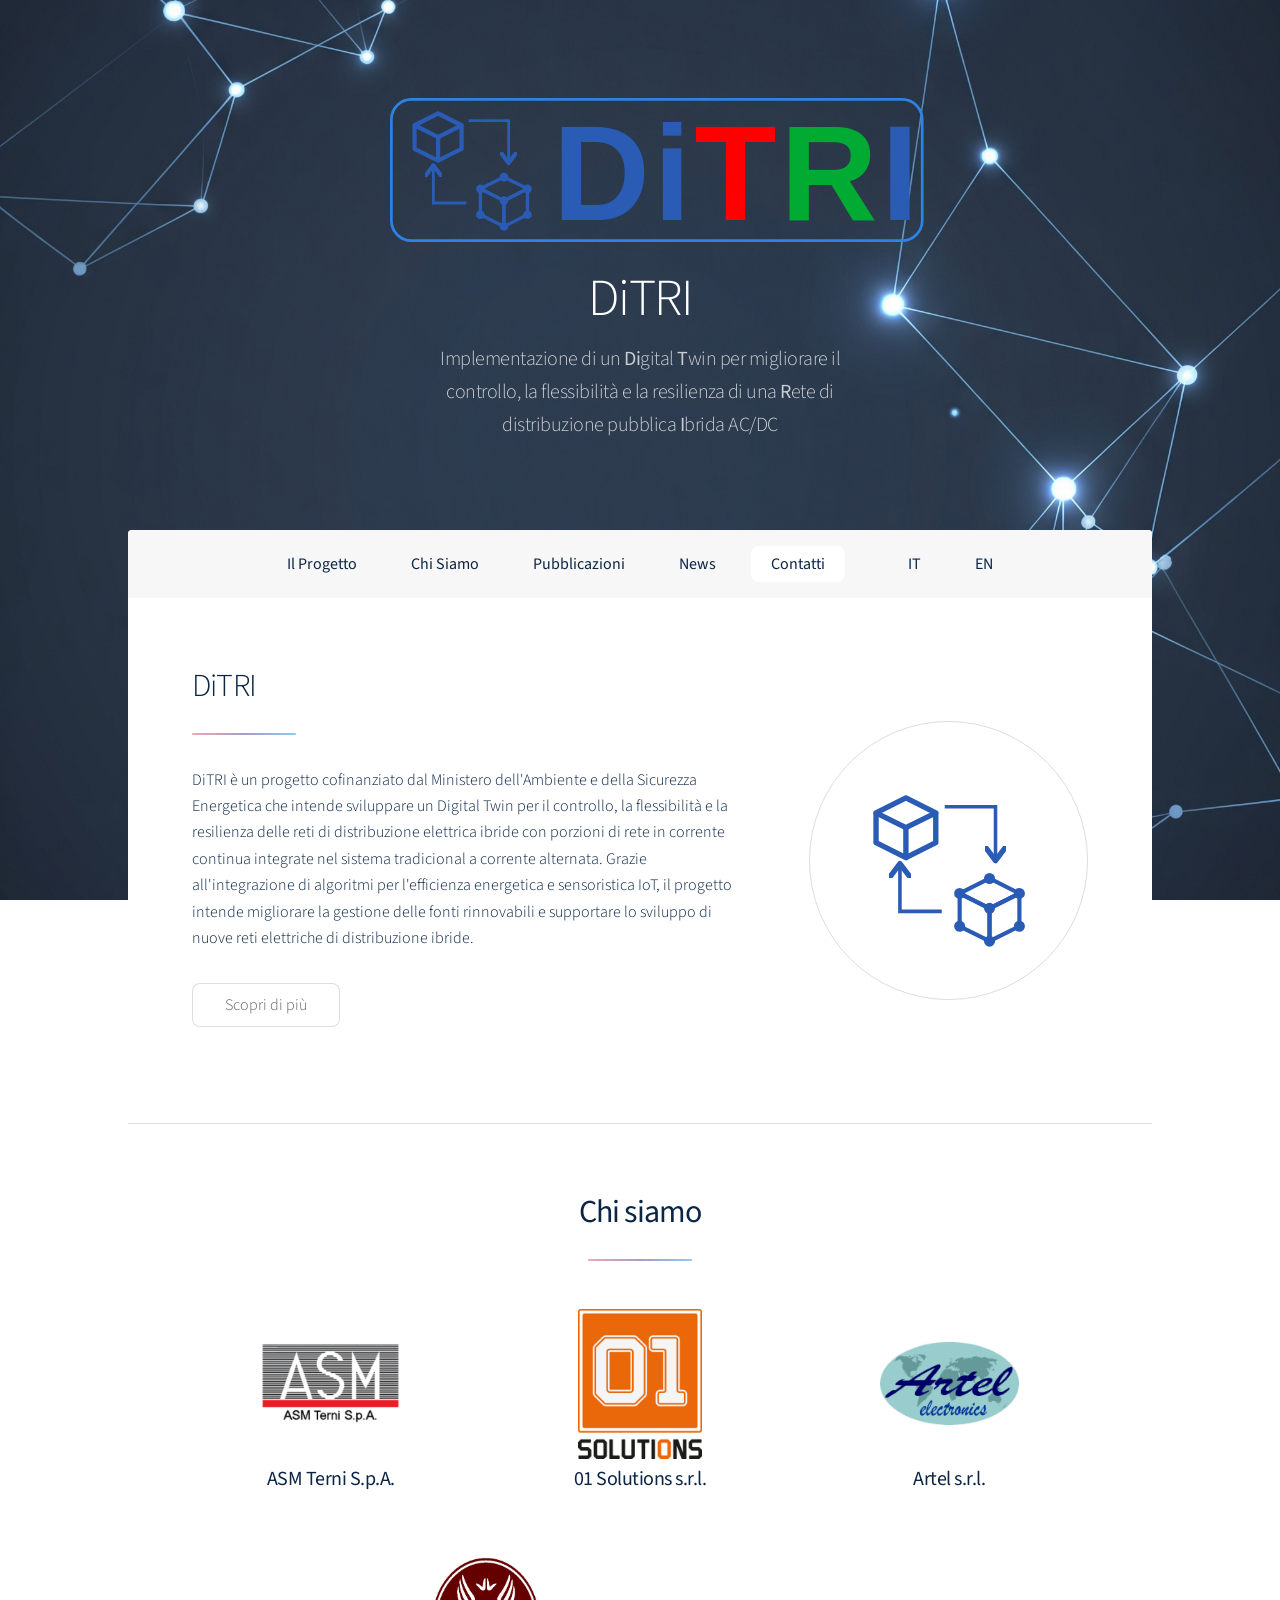
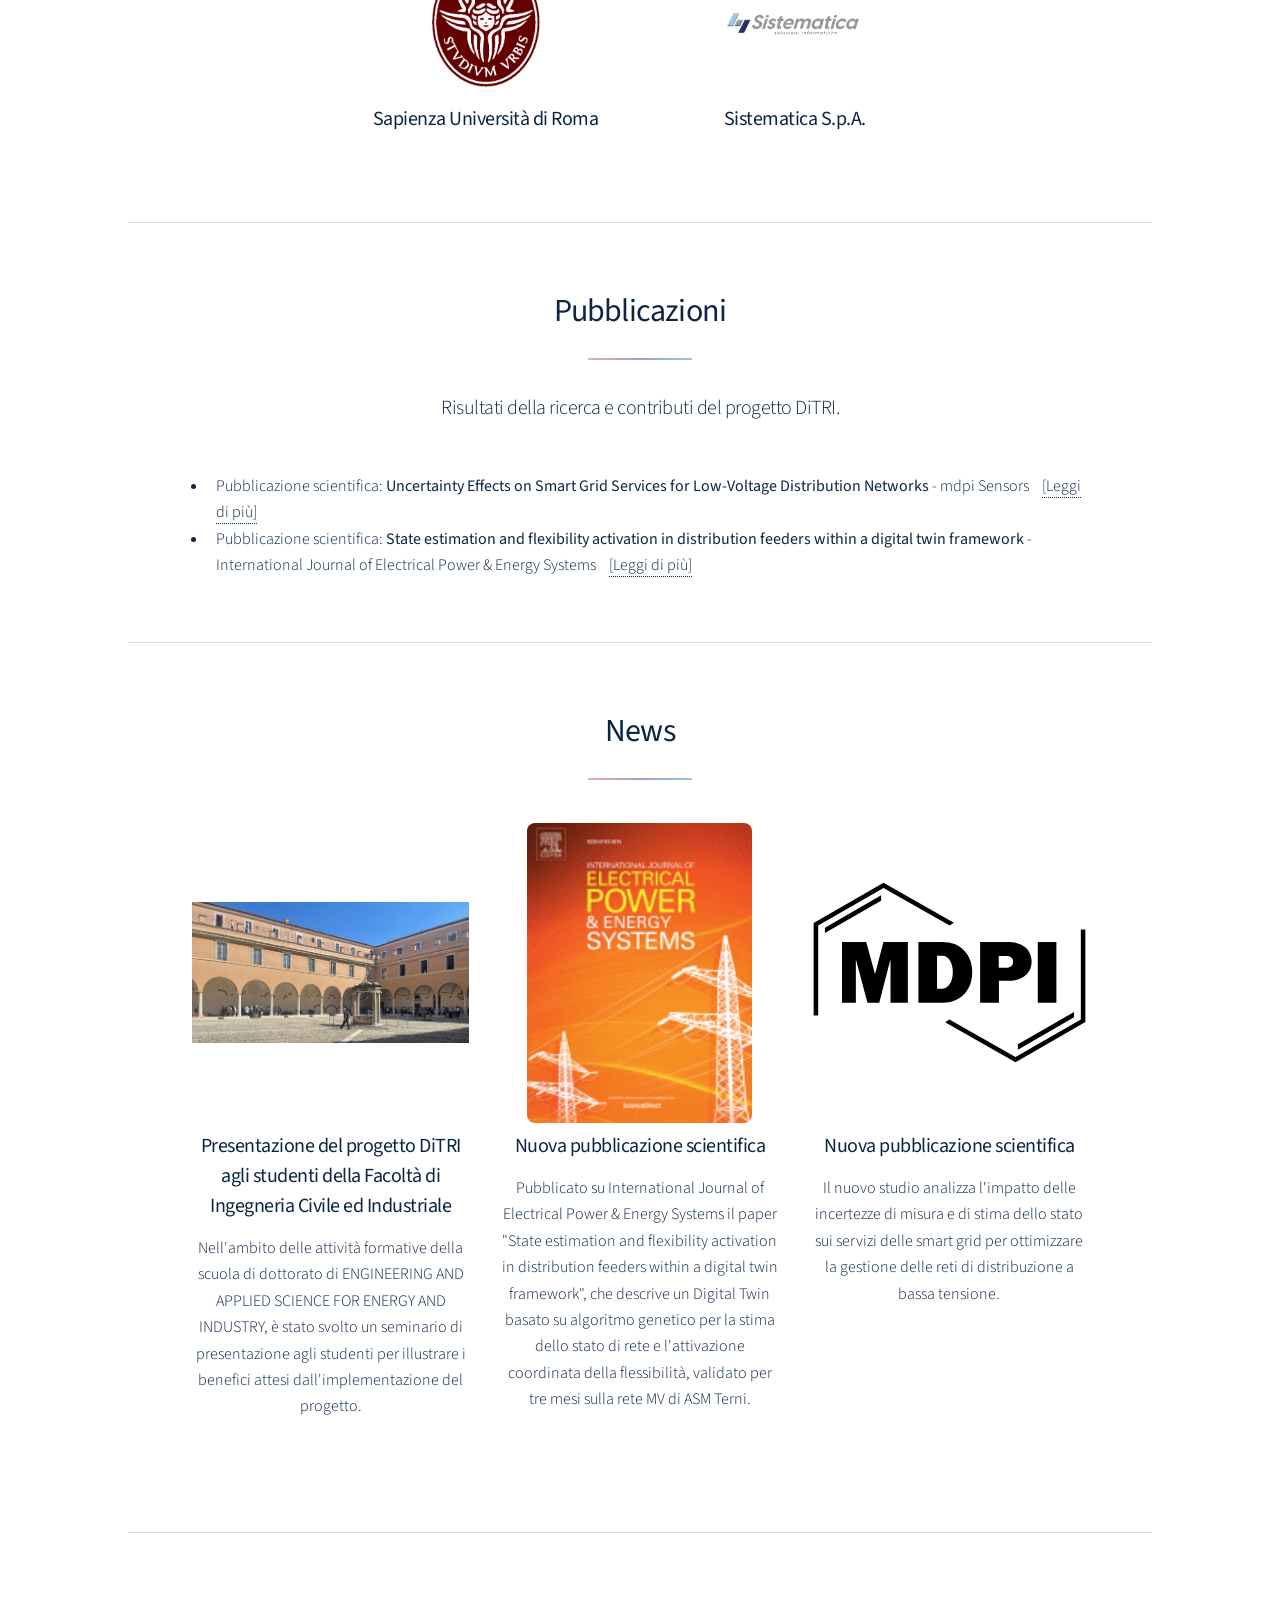
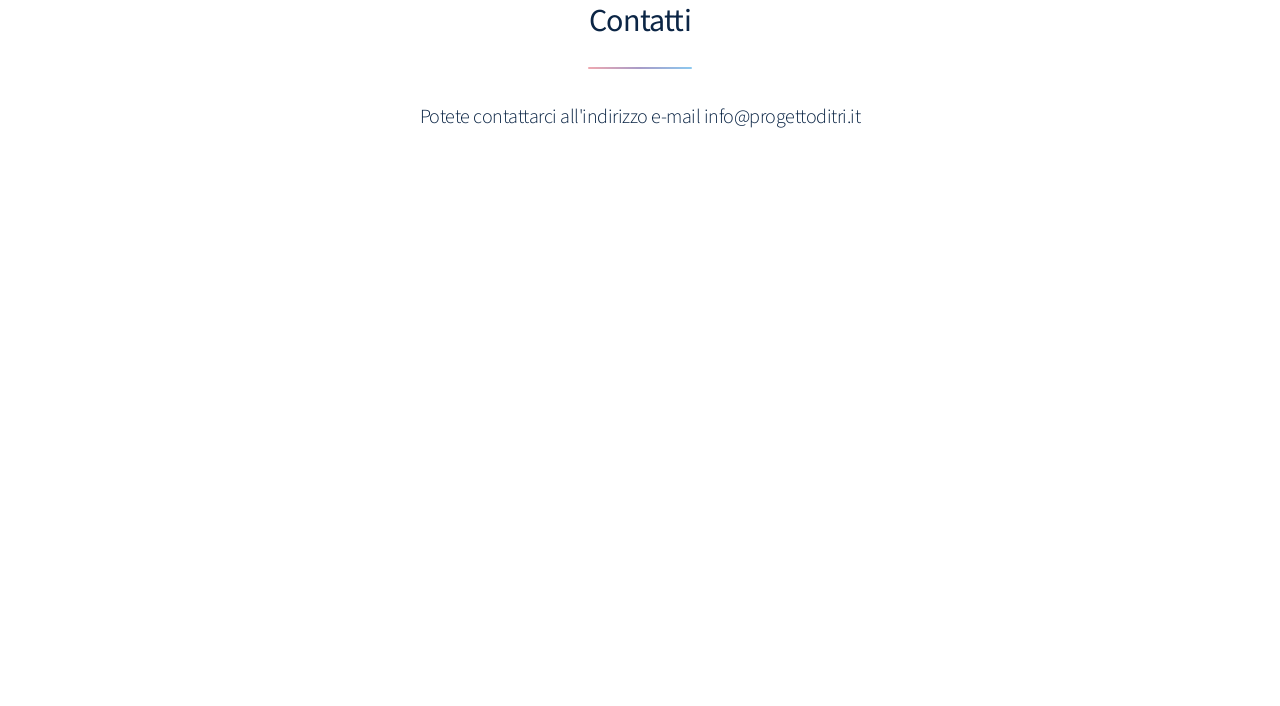
==== commit b3a48639: "Vari aggiornamenti significativi" ====
--- a/index.html
+++ b/index.html
@@ -29,9 +29,9 @@
 						<h1>DiTRI</h1>
 						
 						<!-- Slogan Italiano -->
-						<p class="lang-it">Implementazione di un Digital Twin per migliorare il<br />
-						controllo, la flessibilità e la resilienza di una Rete di<br />
-						distribuzione pubblica Ibrida AC/DC</p>
+						<p class="lang-it">Implementazione di un <strong>Di</strong>gital <strong>T</strong>win per migliorare il<br />
+						controllo, la flessibilità e la resilienza di una <strong>R</strong>ete di<br />
+						distribuzione pubblica <strong>I</strong>brida AC/DC</p>
 						
 						<!-- Slogan Inglese -->
 						<p class="lang-en">Implementation of a Digital Twin to improve the<br />
@@ -42,14 +42,14 @@
 				<!-- Nav -->
 					<nav id="nav">
 						<ul>
-							<li><a href="#intro" class="active"><span class="lang-it">Il Progetto</span><span class="lang-en">The Project</span></a></li>
-							<li><a href="#chi_siamo"><span class="lang-it">Chi Siamo</span><span class="lang-en">About Us</span></a></li>
-							<li><a href="#second"><span class="lang-it">Pubblicazioni</span><span class="lang-en">Publications</span></a></li>
-							<li><a href="#first"><span class="lang-it">News</span><span class="lang-en">News</span></a></li>
-							<li><a href="#cta"><span class="lang-it">Contatti</span><span class="lang-en">Contact</span></a></li>
+							<li><a href="#intro" class="active"><span class="lang-it"><strong>Il Progetto</strong></span><span class="lang-en"><strong>The Project</strong></span></a></li>
+							<li><a href="#chi_siamo"><span class="lang-it"><strong>Chi Siamo</strong></span><span class="lang-en"><strong>About Us</strong></span></a></li>
+							<li><a href="#second"><span class="lang-it"><strong>Pubblicazioni</strong></span><span class="lang-en"><strong>Publications</strong></span></a></li>
+							<li><a href="#first"><span class="lang-it"><strong>News</strong></span><span class="lang-en"><strong>News</strong></span></a></li>
+							<li><a href="#cta"><span class="lang-it"><strong>Contatti</strong></span><span class="lang-en"><strong>Contact</strong></span></a></li>
 							<li style="vertical-align: middle; padding-left: 15px;"><div id="google_translate_element"></div></li>
-							<li><a href="#" class="lang-btn active" onclick="setLanguage('it'); return false;">IT</a></li>
-							<li><a href="#" class="lang-btn" onclick="setLanguage('en'); return false;">EN</a></li>
+							<li><a href="#" class="lang-btn active" onclick="setLanguage('it'); return false;"><strong>IT</strong></a></li>
+							<li><a href="#" class="lang-btn" onclick="setLanguage('en'); return false;"><strong>EN</strong></a></li>
 						</ul>
 					</nav>
 
@@ -68,7 +68,7 @@
 										<div class="lang-it">
 											<p>DiTRI è un progetto cofinanziato dal Ministero dell'Ambiente e della Sicurezza Energetica che intende sviluppare un Digital Twin per il controllo, la flessibilità e la resilienza delle reti di distribuzione elettrica ibride con porzioni di rete in corrente continua integrate nel sistema tradicional a corrente alternata. Grazie all'integrazione di algoritmi per l'efficienza energetica e sensoristica IoT, il progetto intende migliorare la gestione delle fonti rinnovabili e supportare lo sviluppo di nuove reti elettriche di distribuzione ibride.</p>
 											<ul class="actions">
-												<li><a href="ditri_overview.html" class="button">Scopri di più</a></li>
+												<li><a href="ditri_overview_2.html" class="button">Scopri di più</a></li>
 											</ul>
 										</div>
 										
@@ -76,7 +76,7 @@
 										<div class="lang-en">
 											<p>DiTRI is a project co-funded by the Ministry of Environment and Energy Security aimed at developing a Digital Twin for the control, flexibility, and resilience of hybrid electricity distribution networks featuring direct current sections integrated into the traditional alternating current system. By integrating energy efficiency algorithms and IoT sensing, the project aims to improve renewable source management and support the development of new hybrid distribution grids.</p>
 											<ul class="actions">
-												<li><a href="ditri_overview.html" class="button">Learn more</a></li>
+												<li><a href="ditri_overview_2.html" class="button">Learn more</a></li>
 											</ul>
 										</div>
 									</div>
@@ -86,38 +86,48 @@
 
 							<section id="chi_siamo" class="main special">
 								<header class="major">
-									<h2><span class="lang-it">Chi siamo</span><span class="lang-en">About us</span></h2>
+									<h2><span class="lang-it"><strong>Chi siamo</strong></span><span class="lang-en"><strong>About us</strong></span></h2>
 								</header>
 								<ul class="features">
 									<li style="margin-bottom: 0.5rem; text-align: center;">
 										<span class="image major style3" style="display: block; text-align: center;">
-											<img src="images/iloveimg-resized/logo-asm-terni.jpg" alt="ASM Terni" style="display: block; margin: 0 auto; width: 50%; height: 150px; object-fit: contain;" />
-										</span>
-										<h3 style="margin: 0.3rem 0 0; text-align: center;">ASM Terni S.p.A.</h3>
-									</li>
-									<li style="margin-bottom: 0.5rem; text-align: center;">
-										<span class="image major style3" style="display: block; text-align: center;">
-											<img src="images/iloveimg-resized/logo-01solutions.jpg" alt="01 Solutions" style="display: block; margin: 0 auto; width: 50%; height: 150px; object-fit: contain;" />
-										</span>
-										<h3 style="margin: 0.3rem 0 0; text-align: center;">01 Solutions s.r.l.</h3>
-									</li>
-									<li style="margin-bottom: 0.5rem; text-align: center;">
-										<span class="image major style3" style="display: block; text-align: center;">
-											<img src="images/iloveimg-resized/artel.jpg" alt="Artel" style="display: block; margin: 0 auto; width: 50%; height: 150px; object-fit: contain;" />
-										</span>
-										<h3 style="margin: 0.3rem 0 0; text-align: center;">Artel s.r.l.</h3>
-									</li>
-									<li style="margin-bottom: 0.5rem; text-align: center;">
-										<span class="image major style3" style="display: block; text-align: center;">
-											<img src="images/iloveimg-resized/logo_sapienza_(1).jpg" alt="Sapienza" style="display: block; margin: 0 auto; width: 50%; height: 150px; object-fit: contain;" />
-										</span>
-										<h3 style="margin: 0.3rem 0 0; text-align: center;">Sapienza Università di Roma</h3>
-									</li>
-									<li style="margin-bottom: 0.5rem; text-align: center;">
-										<span class="image major style3" style="display: block; text-align: center;">
-											<img src="images/iloveimg-resized/logo_sistematica_(1).jpg" alt="Sistematica" style="display: block; margin: 0 auto; width: 50%; height: 150px; object-fit: contain;" />
-										</span>
-										<h3 style="margin: 0.3rem 0 0; text-align: center;">Sistematica S.p.A.</h3>
+											<a href="ASM.html">
+												<img src="images/iloveimg-resized/logo-asm-terni.jpg" alt="ASM Terni" style="display: block; margin: 0 auto; width: 50%; height: 150px; object-fit: contain;" />
+											</a>
+										</span>
+										<h3 style="margin: 0.3rem 0 0; text-align: center;"><strong>ASM Terni S.p.A.</strong></h3>
+									</li>
+									<li style="margin-bottom: 0.5rem; text-align: center;">
+										<span class="image major style3" style="display: block; text-align: center;">
+											<a href="01solutions.html">
+												<img src="images/iloveimg-resized/logo-01solutions.jpg" alt="01 Solutions" style="display: block; margin: 0 auto; width: 50%; height: 150px; object-fit: contain;" />
+											</a>
+										</span>
+										<h3 style="margin: 0.3rem 0 0; text-align: center;"><strong>01 Solutions s.r.l.</strong></h3>
+									</li>
+									<li style="margin-bottom: 0.5rem; text-align: center;">
+										<span class="image major style3" style="display: block; text-align: center;">
+											<a href="Artel.html">
+												<img src="images/iloveimg-resized/artel.jpg" alt="Artel" style="display: block; margin: 0 auto; width: 50%; height: 150px; object-fit: contain;" />
+											</a>
+										</span>
+										<h3 style="margin: 0.3rem 0 0; text-align: center;"><strong>Artel s.r.l.</strong></h3>
+									</li>
+									<li style="margin-bottom: 0.5rem; text-align: center;">
+										<span class="image major style3" style="display: block; text-align: center;">
+											<a href="Sapienza.html">
+												<img src="images/iloveimg-resized/logo_sapienza_(1).jpg" alt="Sapienza" style="display: block; margin: 0 auto; width: 50%; height: 150px; object-fit: contain;" />
+											</a>
+										</span>
+										<h3 style="margin: 0.3rem 0 0; text-align: center;"><strong>Sapienza Università di Roma</strong></h3>
+									</li>
+									<li style="margin-bottom: 0.5rem; text-align: center;">
+										<span class="image major style3" style="display: block; text-align: center;">
+											<a href="Sistematica.html">
+												<img src="images/iloveimg-resized/logo_sistematica_(1).jpg" alt="Sistematica" style="display: block; margin: 0 auto; width: 50%; height: 150px; object-fit: contain;" />
+											</a>
+										</span>
+										<h3 style="margin: 0.3rem 0 0; text-align: center;"><strong>Sistematica S.p.A.</strong></h3>
 									</li>
 								</ul>
 							</section>
@@ -125,7 +135,7 @@
 						<!-- Second Section -->
 							<section id="second" class="main special">
 								<header class="major">
-									<h2><span class="lang-it">Pubblicazioni</span><span class="lang-en">Publications</span></h2>
+									<h2><span class="lang-it"><strong>Pubblicazioni</strong></span><span class="lang-en"><strong>Publications</strong></span></h2>
 									<p class="lang-it">Risultati della ricerca e contributi del progetto DiTRI.</p>
 									<p class="lang-en">Research results and contributions from the DiTRI project.</p>
 								</header>
@@ -145,7 +155,7 @@
 							<!-- First Section -->
 							<section id="first" class="main special">
 								<header class="major">
-									<h2>News</h2>
+									<h2><strong>News</strong></h2>
 								</header>
 								<ul class="features">
 									
@@ -154,8 +164,8 @@
 										<span class="image major style3">
 											<img src="images/iloveimg-resized/dicea_home.jpg" alt="News" style="width: 100%; height: 300px; object-fit: contain; vertical-align: middle; margin-top: -5px;" />
 										</span>
-										<h3 class="lang-it">Presentazione del progetto DiTRI agli studenti della Facoltà di Ingegneria Civile ed Industriale</h3>
-										<h3 class="lang-en">Presentation of the DiTRI project to the students of the Faculty of Civil and Industrial Engineering</h3>
+										<h3 class="lang-it"><strong>Presentazione del progetto DiTRI agli studenti della Facoltà di Ingegneria Civile ed Industriale</strong></h3>
+										<h3 class="lang-en"><strong>Presentation of the DiTRI project to the students of the Faculty of Civil and Industrial Engineering</strong></h3>
 										
 										<p class="lang-it">Nell'ambito delle attività formative della scuola di dottorato di ENGINEERING AND APPLIED SCIENCE FOR ENERGY AND INDUSTRY, è stato svolto un seminario di presentazione agli studenti per illustrare i benefici attesi dall'implementazione del progetto.</p>
 										<p class="lang-en">As part of the training activities of the doctoral school in ENGINEERING AND APPLIED SCIENCE FOR ENERGY AND INDUSTRY, a presentation seminar was held for students to illustrate the expected benefits of the project implementation.</p>
@@ -168,8 +178,8 @@
 											<img src="images/1-s2.0-S0142061526X20026-cov200h.gif" alt="Nuova News" style="width: 100%; height: 300px; object-fit: contain; vertical-align: middle; margin-top: -5px;" />
 										</span>
 										<!-- Titolo in Italiano ed Inglese -->
-										<h3 class="lang-it">Nuova pubblicazione scientifica</h3>
-										<h3 class="lang-en">New scientific publication</h3>
+										<h3 class="lang-it"><strong>Nuova pubblicazione scientifica</strong></h3>
+										<h3 class="lang-en"><strong>New scientific publication</strong></h3>
 										
 										<!-- Descrizione in Italiano ed Inglese -->
 										<p class="lang-it">Pubblicato su International Journal of Electrical Power & Energy Systems il paper "State estimation and flexibility activation in distribution feeders within a digital twin framework", che descrive un Digital Twin basato su algoritmo genetico per la stima dello stato di rete e l'attivazione coordinata della flessibilità, validato per tre mesi sulla rete MV di ASM Terni.</p>
@@ -182,8 +192,8 @@
 											<img src="images/mdpi-logo-black.svg" alt="Nuova News" style="width: 100%; height: 300px; object-fit: contain; vertical-align: middle; margin-top: -5px;" />
 										</span>
 										<!-- Titolo in Italiano ed Inglese -->
-										<h3 class="lang-it">Nuova pubblicazione scientifica</h3>
-										<h3 class="lang-en">New scientific publication</h3>
+										<h3 class="lang-it"><strong>Nuova pubblicazione scientifica</strong></h3>
+										<h3 class="lang-en"><strong>New scientific publication</strong></h3>
 										
 										<!-- Descrizione in Italiano ed Inglese -->
 										<p class="lang-it">Il nuovo studio analizza l'impatto delle incertezze di misura e di stima dello stato sui servizi delle smart grid per ottimizzare la gestione delle reti di distribuzione a bassa tensione.</p>
@@ -195,7 +205,7 @@
 						<!-- Get Started -->
 							<section id="cta" class="main special">
 								<header class="major">
-									<h2><span class="lang-it">Contatti</span><span class="lang-en">Contact</span></h2>
+									<h2><span class="lang-it"><strong>Contatti</strong></span><span class="lang-en"><strong>Contact</strong></span></h2>
 									<p class="lang-it">Potete contattarci all'indirizzo e-mail info@progettoditri.it</p>
 									<p class="lang-en">You can contact us at the email address info@progettoditri.it</p>
 								</header>
@@ -206,14 +216,13 @@
 				<!-- Footer -->
 					<footer id="footer">
 						<section>
-							<h2><span class="lang-it">Ringraziamenti</span><span class="lang-en">Acknowledgments</span></h2>
+							<h2><span class="lang-it"><strong>Ringraziamenti</strong></span><span class="lang-en"><strong>Acknowledgments</strong></span></h2>
 							<p class="lang-it">Il progetto DiTRI (ID: MI_DDR_00279) ha ricevuto fondi dal MASE a valere sulla iniziativa “Mission 2.0” nell’Area strategica “Dati e digitalizzazione di rete”. Le opinioni espresse in questo documento riflettono esclusivamente il punto di vista dell’autore e non rappresentano in alcun modo le opinioni del MASE. Il MASE non è responsabile di alcun uso che possa essere fatto delle informazioni in esso contenute.</p>
 							<p class="lang-en">The DiTRI project (ID: MI_DDR_00279) received funding from MASE under the "Mission 2.0" initiative in the Strategic Area "Network Data and Digitalization". The views expressed in this document reflect exclusively the author's opinions and do not in any way represent the views of MASE. MASE is not responsible for any use that may be made of the information contained therein.</p>
 						</section>
 						<section>
 							<ul class="icons">
-								<li><a href="#" class="icon brands fa-linkedin alt"><span class="label">Linkedin</span></a></li>
-								<li><a href="#" class="icon brands fa-github alt"><span class="label">GitHub</span></a></li>
+								<li><a href="https://www.linkedin.com/company/ditri/" class="icon brands fa-linkedin alt"><span class="label">Linkedin</span></a></li>								<li><a href="#" class="icon brands fa-github alt"><span class="label">GitHub</span></a></li>
 								<li><a href="#" class="icon brands fa-dribbble alt"><span class="label">Dribbble</span></a></li>
 							</ul>
 						</section>
--- a/assets/css/main.css
+++ b/assets/css/main.css
@@ -3797,3 +3797,63 @@
 			}
 
 		}
+/* ====================================================
+   FORZATURA GLOBALE BLU SCURO + ECCEZIONI
+   ==================================================== */
+
+/* 1. Forza QUALSIASI testo del sito ad essere Blu Scuro */
+#wrapper, 
+#wrapper *, 
+body * {
+    color: #0b2545 !important;
+}
+
+/* 2. Eccezione: Titolo principale dell'Header ("DiTRI") BIANCO */
+#header h1 {
+    color: #ffffff !important;
+}
+
+/* 3. Eccezione: Sottotitolo nell'header GRIGIO CHIARO */
+#header p {
+    color: rgba(255, 255, 255, 0.65) !important;
+}
+
+/* 4. ECCEZIONE FOOTER: Tutto il testo, titoli, link e icone nel Footer tornano CHIARI */
+#footer, 
+#footer *, 
+#footer p, 
+#footer h2, 
+#footer a, 
+#footer .icon {
+    color: rgba(255, 255, 255, 0.75) !important;
+}
+
+/* Opzionale: Titolo del Footer leggermente più brillante */
+#footer h2 {
+    color: #ffffff !important;
+}
+
+/* 1. Forza QUALSIASI testo del sito ad essere Blu Scuro */
+#wrapper, 
+#wrapper *, 
+body * {
+    color: #0b2545 !important;
+}
+
+/* 2. Eccezione: Titolo principale dell'Header ("DiTRI") BIANCO */
+#header h1, #header h1 * {
+    color: #ffffff !important;
+}
+
+/* 3. Eccezione: Sottotitolo e relative lettere in <strong> nell'header GRIGIO CHIARO / BIANCO */
+#header p, #header p * {
+    color: rgba(255, 255, 255, 0.75) !important;
+}
+
+/* 4. Eccezione: Footer chiaro */
+#footer, #footer *, #footer p, #footer h2, #footer a, #footer .icon {
+    color: rgba(255, 255, 255, 0.75) !important;
+}
+#footer h2 {
+    color: #ffffff !important;
+}
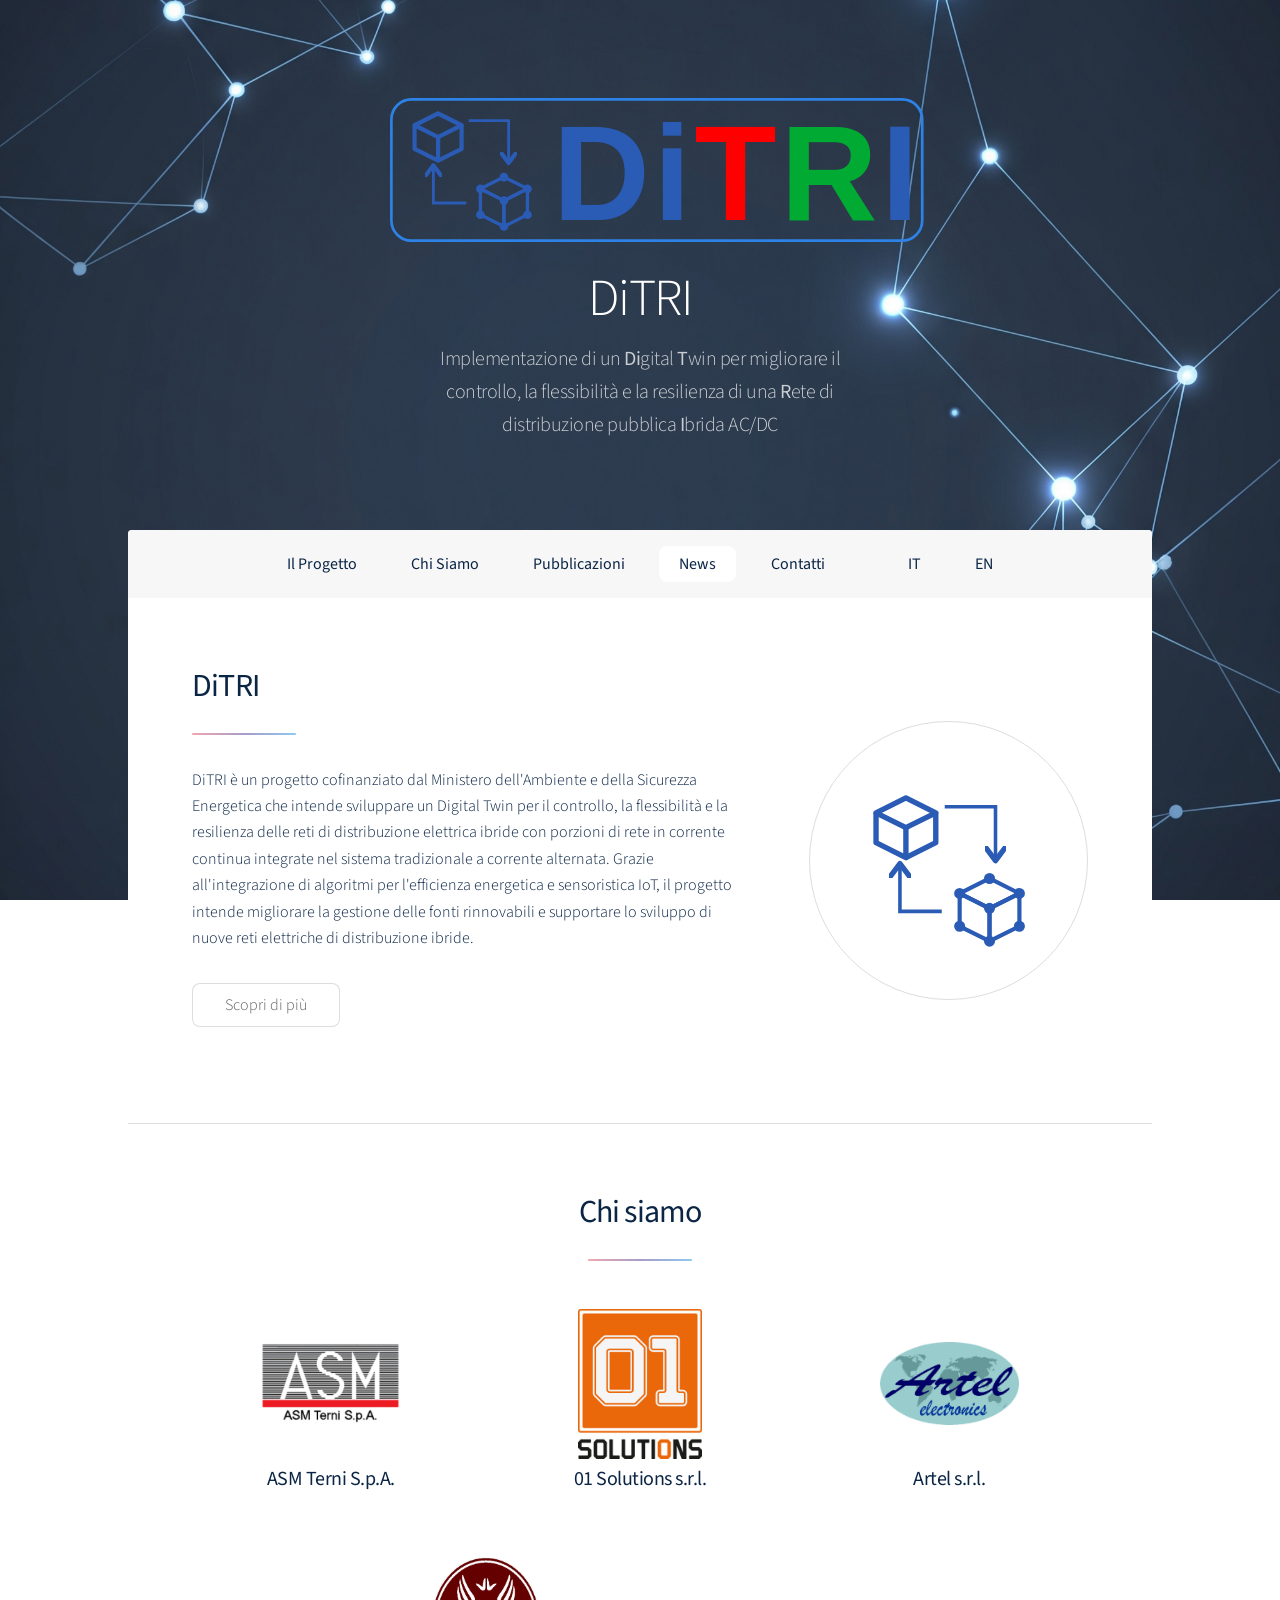
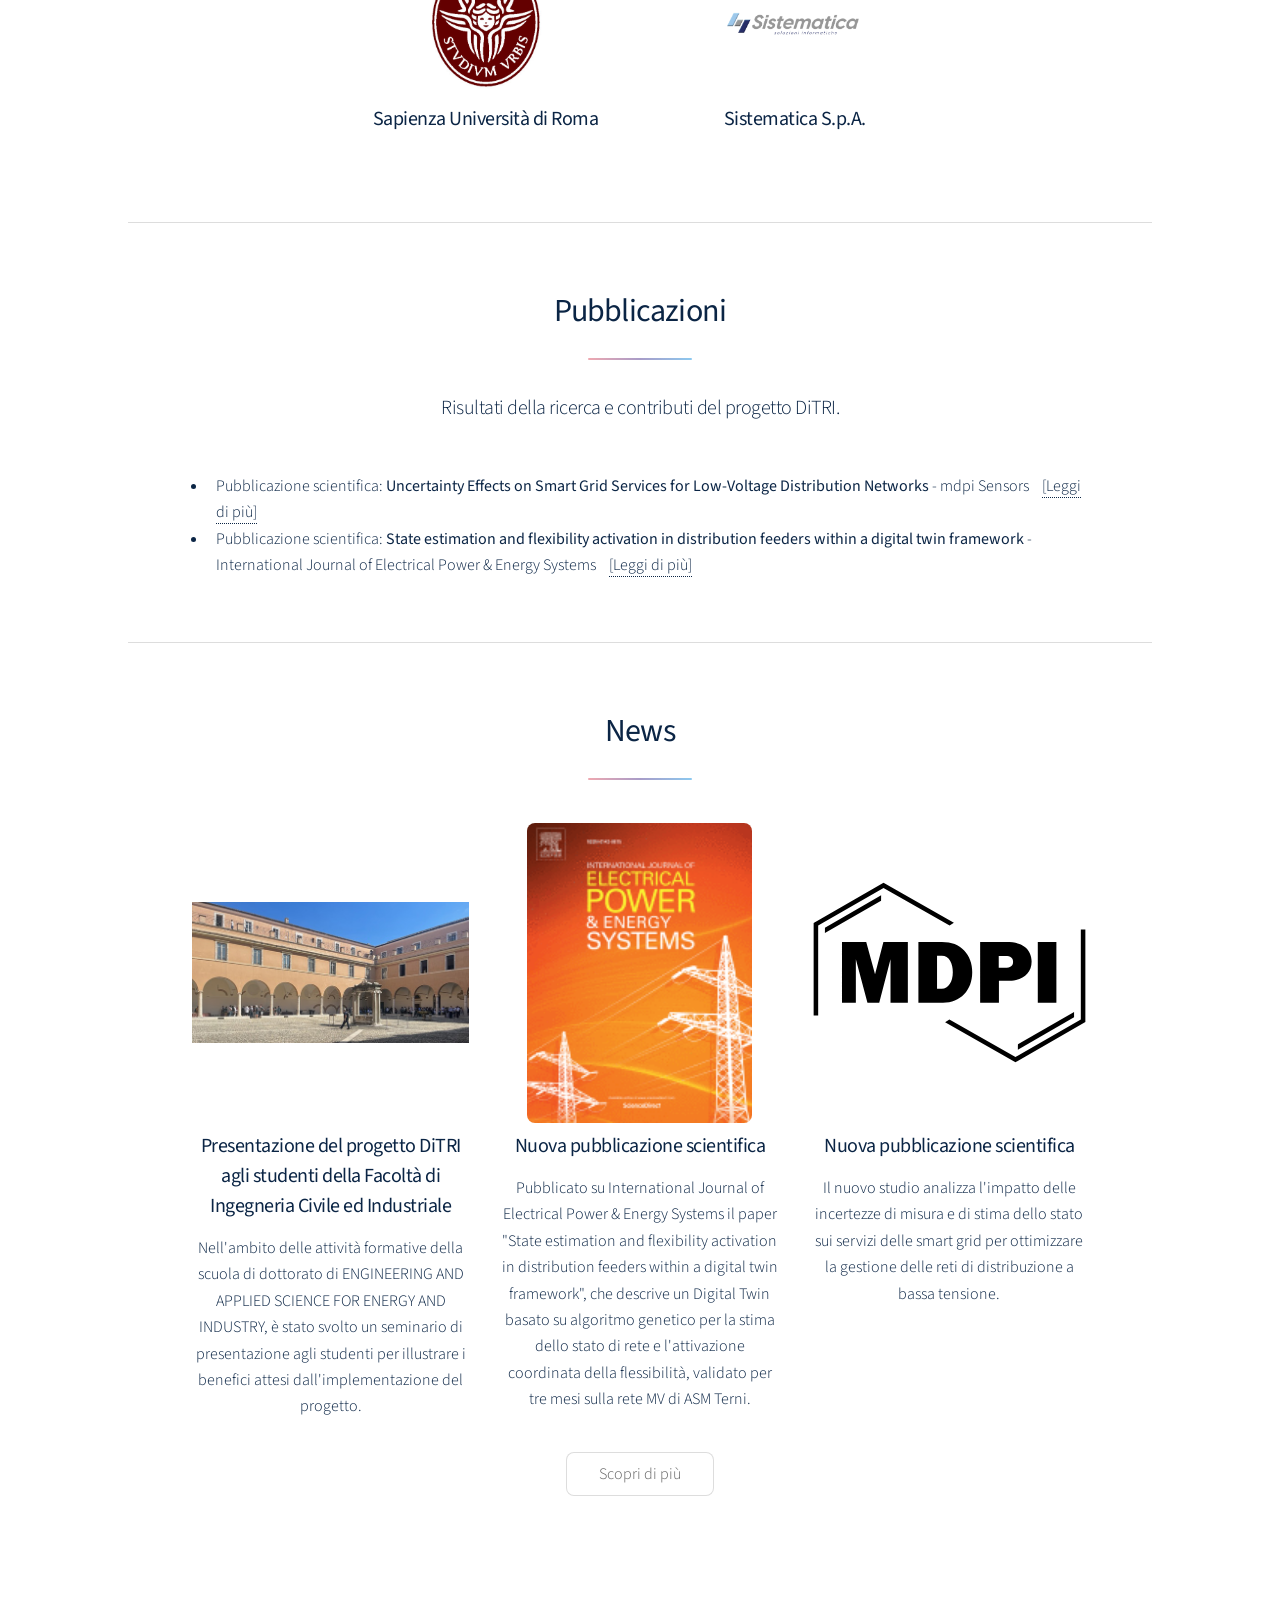
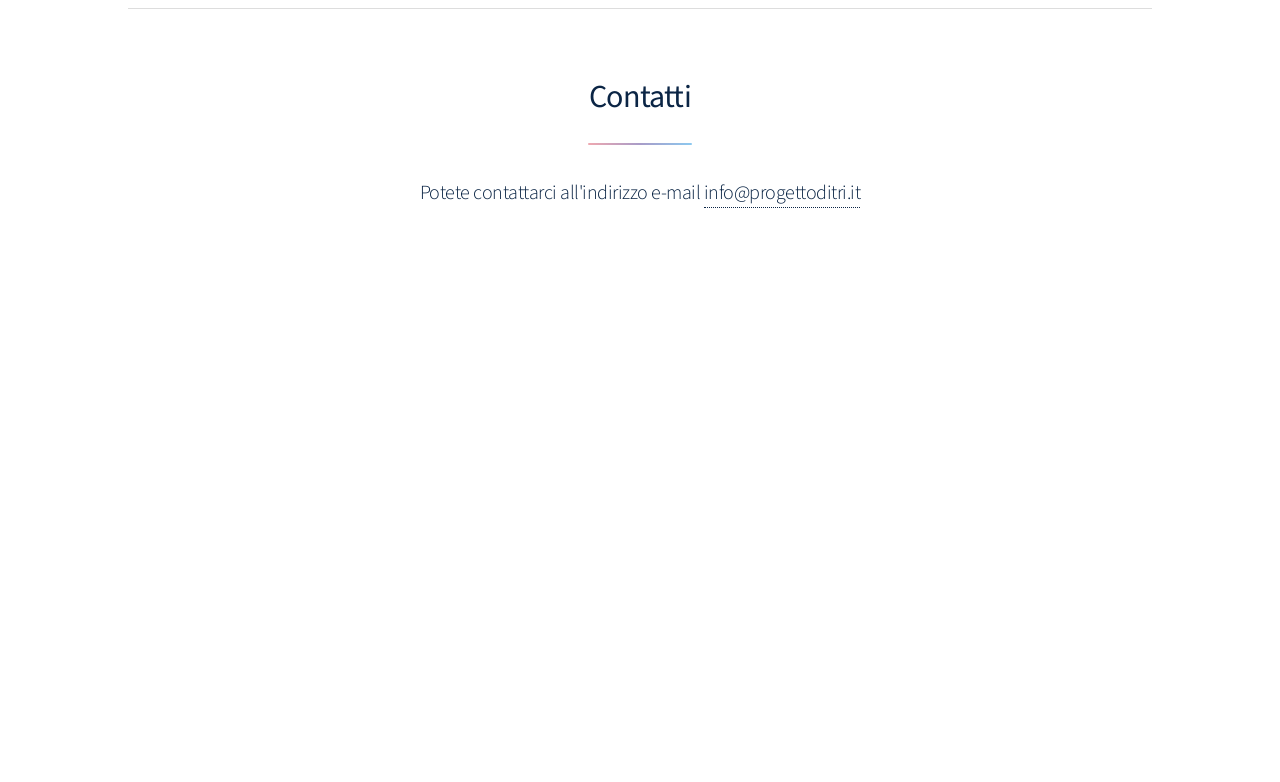
==== commit b814ccc3: "Vari" ====
--- a/index.html
+++ b/index.html
@@ -61,12 +61,12 @@
 								<div class="spotlight">
 									<div class="content">
 										<header class="major">
-											<h2>DiTRI</h2>
+											<h2><strong>DiTRI</strong></h2>
 										</header>
 										
 										<!-- Testo Intro Italiano -->
 										<div class="lang-it">
-											<p>DiTRI è un progetto cofinanziato dal Ministero dell'Ambiente e della Sicurezza Energetica che intende sviluppare un Digital Twin per il controllo, la flessibilità e la resilienza delle reti di distribuzione elettrica ibride con porzioni di rete in corrente continua integrate nel sistema tradicional a corrente alternata. Grazie all'integrazione di algoritmi per l'efficienza energetica e sensoristica IoT, il progetto intende migliorare la gestione delle fonti rinnovabili e supportare lo sviluppo di nuove reti elettriche di distribuzione ibride.</p>
+											<p>DiTRI è un progetto cofinanziato dal Ministero dell'Ambiente e della Sicurezza Energetica che intende sviluppare un Digital Twin per il controllo, la flessibilità e la resilienza delle reti di distribuzione elettrica ibride con porzioni di rete in corrente continua integrate nel sistema tradizionale a corrente alternata. Grazie all'integrazione di algoritmi per l'efficienza energetica e sensoristica IoT, il progetto intende migliorare la gestione delle fonti rinnovabili e supportare lo sviluppo di nuove reti elettriche di distribuzione ibride.</p>
 											<ul class="actions">
 												<li><a href="ditri_overview_2.html" class="button">Scopri di più</a></li>
 											</ul>
@@ -91,7 +91,7 @@
 								<ul class="features">
 									<li style="margin-bottom: 0.5rem; text-align: center;">
 										<span class="image major style3" style="display: block; text-align: center;">
-											<a href="ASM.html">
+											<a href="asm.html">
 												<img src="images/iloveimg-resized/logo-asm-terni.jpg" alt="ASM Terni" style="display: block; margin: 0 auto; width: 50%; height: 150px; object-fit: contain;" />
 											</a>
 										</span>
@@ -107,7 +107,7 @@
 									</li>
 									<li style="margin-bottom: 0.5rem; text-align: center;">
 										<span class="image major style3" style="display: block; text-align: center;">
-											<a href="Artel.html">
+											<a href="artel.html">
 												<img src="images/iloveimg-resized/artel.jpg" alt="Artel" style="display: block; margin: 0 auto; width: 50%; height: 150px; object-fit: contain;" />
 											</a>
 										</span>
@@ -115,7 +115,7 @@
 									</li>
 									<li style="margin-bottom: 0.5rem; text-align: center;">
 										<span class="image major style3" style="display: block; text-align: center;">
-											<a href="Sapienza.html">
+											<a href="sapienza.html">
 												<img src="images/iloveimg-resized/logo_sapienza_(1).jpg" alt="Sapienza" style="display: block; margin: 0 auto; width: 50%; height: 150px; object-fit: contain;" />
 											</a>
 										</span>
@@ -123,7 +123,7 @@
 									</li>
 									<li style="margin-bottom: 0.5rem; text-align: center;">
 										<span class="image major style3" style="display: block; text-align: center;">
-											<a href="Sistematica.html">
+											<a href="sistematica.html">
 												<img src="images/iloveimg-resized/logo_sistematica_(1).jpg" alt="Sistematica" style="display: block; margin: 0 auto; width: 50%; height: 150px; object-fit: contain;" />
 											</a>
 										</span>
@@ -199,15 +199,24 @@
 										<p class="lang-it">Il nuovo studio analizza l'impatto delle incertezze di misura e di stima dello stato sui servizi delle smart grid per ottimizzare la gestione delle reti di distribuzione a bassa tensione.</p>
 										<p class="lang-en">The new study analyzes the impact of measurement and state estimation uncertainties on smart grid services to optimize low-voltage distribution network management.</p>
 									</li>
-								</ul>
+							<div class="lang-it">
+								<ul class="actions">
+									<li><a href="news.html" class="button">Scopri di più</a></li>
+								</ul>
+							</div>
+							<div class="lang-en">
+								<ul class="actions">
+									<li><a href="news.html" class="button">Learn more</a></li>
+								</ul>
+							</div>
 							</section>
 
 						<!-- Get Started -->
 							<section id="cta" class="main special">
 								<header class="major">
 									<h2><span class="lang-it"><strong>Contatti</strong></span><span class="lang-en"><strong>Contact</strong></span></h2>
-									<p class="lang-it">Potete contattarci all'indirizzo e-mail info@progettoditri.it</p>
-									<p class="lang-en">You can contact us at the email address info@progettoditri.it</p>
+									<p class="lang-it">Potete contattarci all'indirizzo e-mail <a href="mailto:info@progettoditri.it">info@progettoditri.it</a></p>
+									<p class="lang-en">You can contact us at the email address <a href="mailto:info@progettoditri.it">info@progettoditri.it</a></p>
 								</header>
 							</section>
 
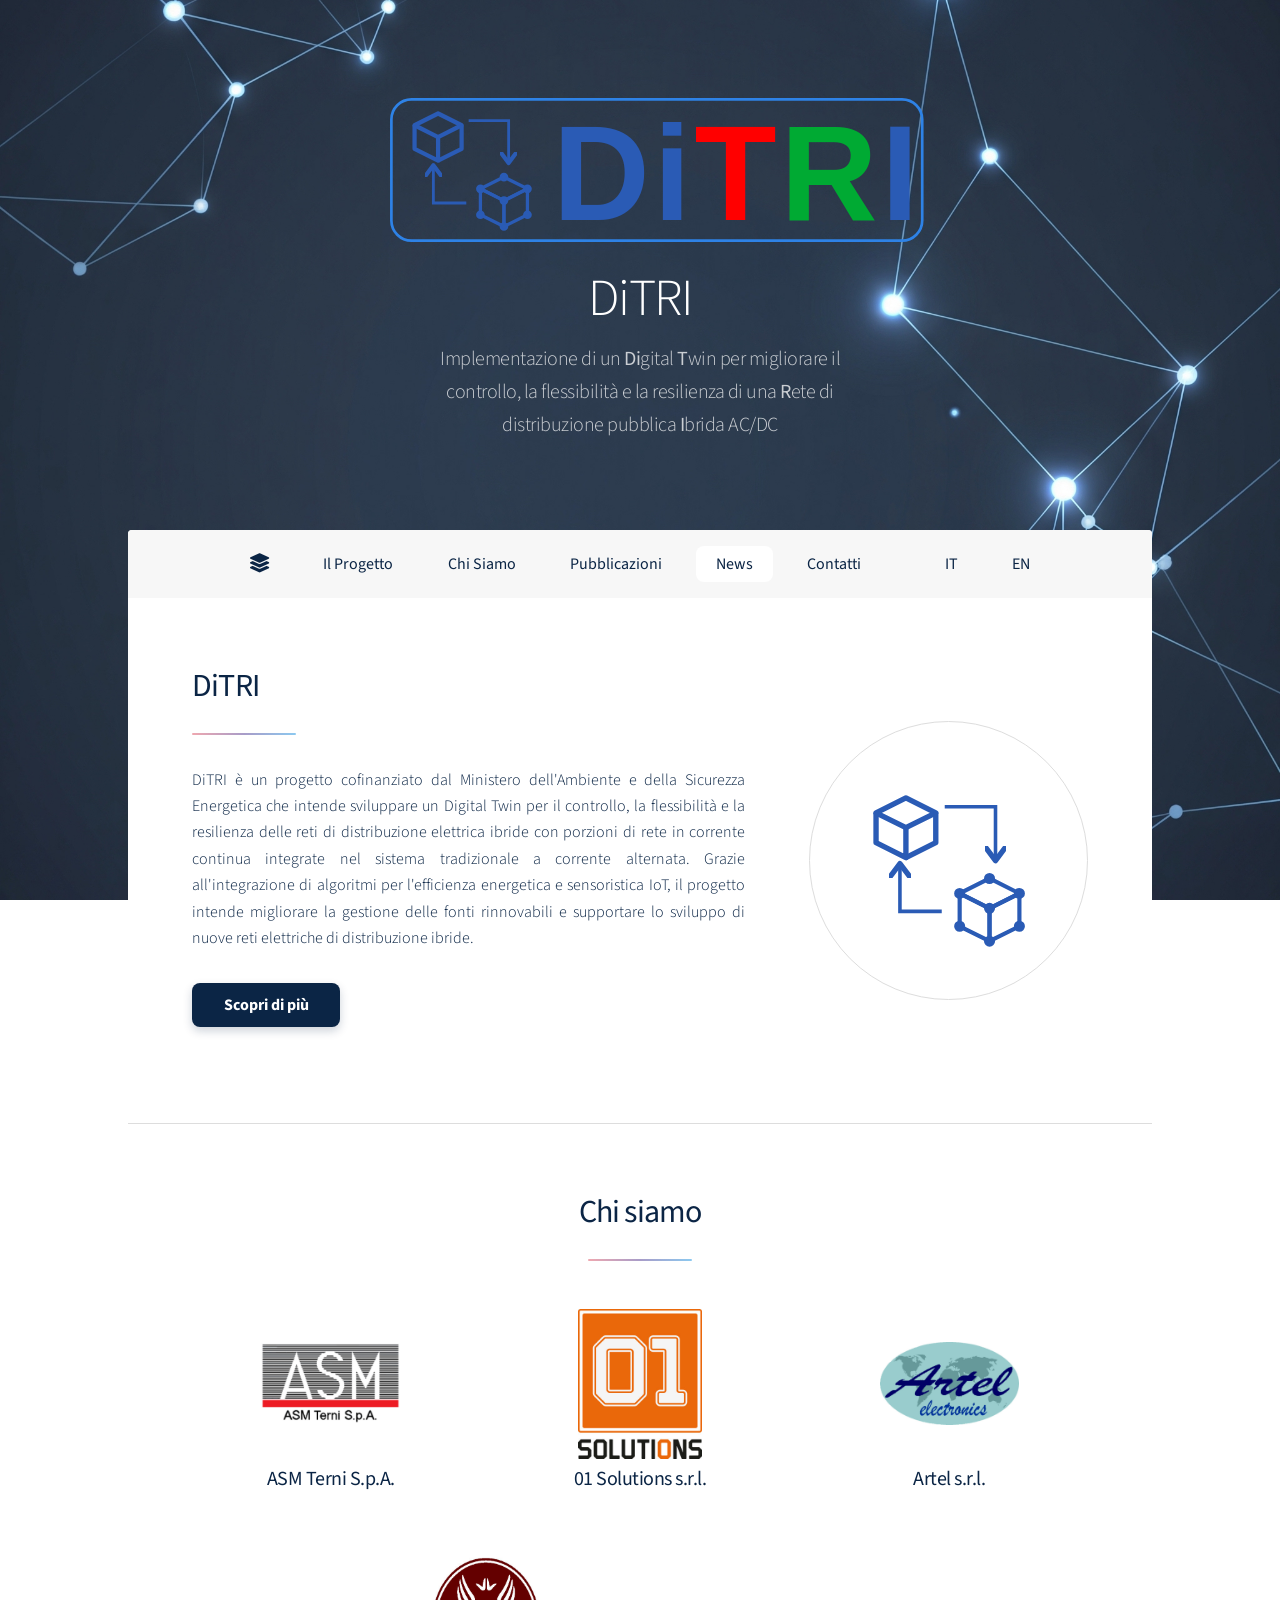
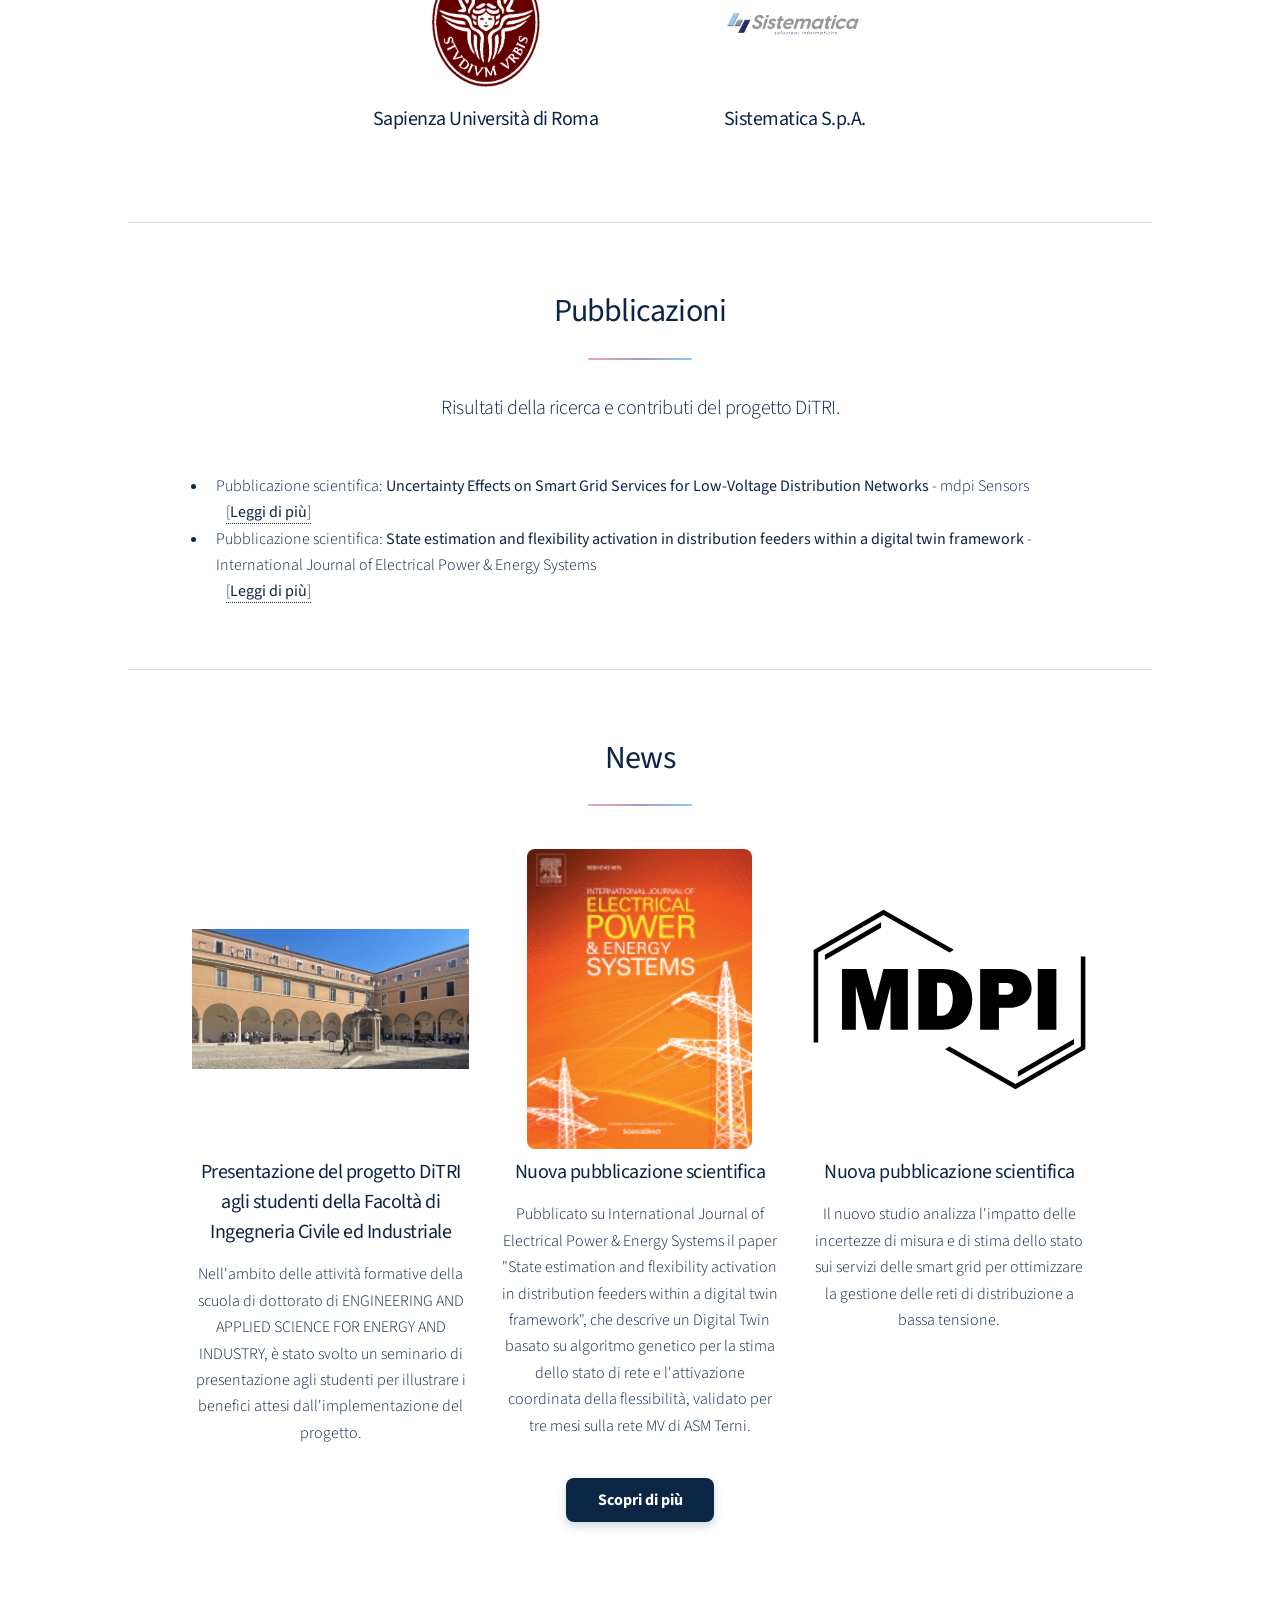
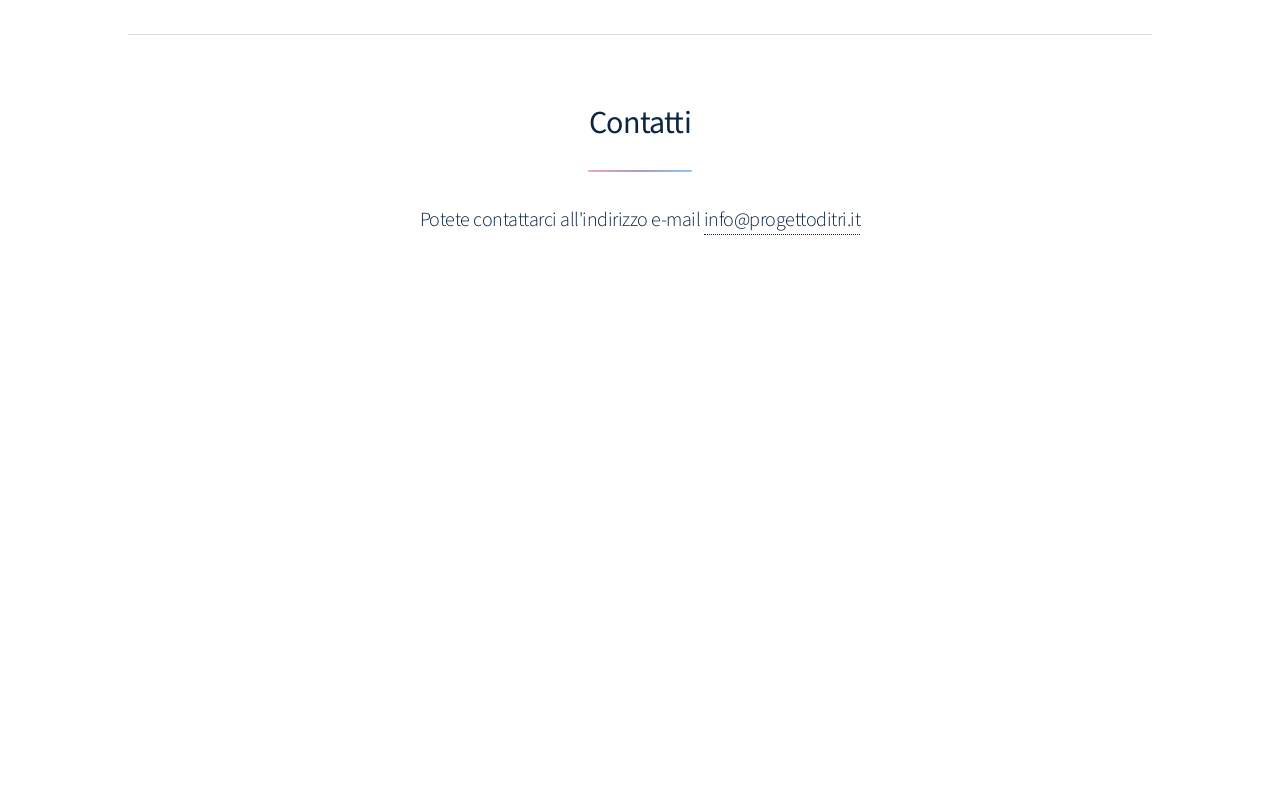
==== commit fdb8caa6: "Nuova versione" ====
--- a/index.html
+++ b/index.html
@@ -6,7 +6,7 @@
 -->
 <html>
 	<head>
-		<title>DiTRI - Digital Twin</title>
+		<title>DiTRI</title>
 		<meta charset="utf-8" />
 		<meta name="viewport" content="width=device-width, initial-scale=1, user-scalable=no" />
 		<link rel="stylesheet" href="assets/css/main.css" />
@@ -42,6 +42,12 @@
 				<!-- Nav -->
 					<nav id="nav">
 						<ul>
+																	<li>
+								<a href="index.html" title="Home">
+									<span class="icon solid fa-layer-group" style="font-size: 1.2em;"></span>
+								</a>
+							</li>
+
 							<li><a href="#intro" class="active"><span class="lang-it"><strong>Il Progetto</strong></span><span class="lang-en"><strong>The Project</strong></span></a></li>
 							<li><a href="#chi_siamo"><span class="lang-it"><strong>Chi Siamo</strong></span><span class="lang-en"><strong>About Us</strong></span></a></li>
 							<li><a href="#second"><span class="lang-it"><strong>Pubblicazioni</strong></span><span class="lang-en"><strong>Publications</strong></span></a></li>
@@ -66,17 +72,17 @@
 										
 										<!-- Testo Intro Italiano -->
 										<div class="lang-it">
-											<p>DiTRI è un progetto cofinanziato dal Ministero dell'Ambiente e della Sicurezza Energetica che intende sviluppare un Digital Twin per il controllo, la flessibilità e la resilienza delle reti di distribuzione elettrica ibride con porzioni di rete in corrente continua integrate nel sistema tradizionale a corrente alternata. Grazie all'integrazione di algoritmi per l'efficienza energetica e sensoristica IoT, il progetto intende migliorare la gestione delle fonti rinnovabili e supportare lo sviluppo di nuove reti elettriche di distribuzione ibride.</p>
+											<p style="text-align: justify;">DiTRI è un progetto cofinanziato dal Ministero dell'Ambiente e della Sicurezza Energetica che intende sviluppare un Digital Twin per il controllo, la flessibilità e la resilienza delle reti di distribuzione elettrica ibride con porzioni di rete in corrente continua integrate nel sistema tradizionale a corrente alternata. Grazie all'integrazione di algoritmi per l'efficienza energetica e sensoristica IoT, il progetto intende migliorare la gestione delle fonti rinnovabili e supportare lo sviluppo di nuove reti elettriche di distribuzione ibride.</p>
 											<ul class="actions">
-												<li><a href="ditri_overview_2.html" class="button">Scopri di più</a></li>
+												<li><a href="ditri_overview_2.html" class="button primary" style="background-color: #0b2545 !important; color: #ffffff !important; border: none; font-weight: bold; box-shadow: 0 4px 10px rgba(11, 37, 69, 0.2);">Scopri di più</a></li>
 											</ul>
 										</div>
 										
 										<!-- Testo Intro Inglese -->
 										<div class="lang-en">
-											<p>DiTRI is a project co-funded by the Ministry of Environment and Energy Security aimed at developing a Digital Twin for the control, flexibility, and resilience of hybrid electricity distribution networks featuring direct current sections integrated into the traditional alternating current system. By integrating energy efficiency algorithms and IoT sensing, the project aims to improve renewable source management and support the development of new hybrid distribution grids.</p>
+											<p style="text-align: justify;">DiTRI is a project co-funded by the Ministry of Environment and Energy Security aimed at developing a Digital Twin for the control, flexibility, and resilience of hybrid electricity distribution networks featuring direct current sections integrated into the traditional alternating current system. By integrating energy efficiency algorithms and IoT sensing, the project aims to improve renewable source management and support the development of new hybrid distribution grids.</p>
 											<ul class="actions">
-												<li><a href="ditri_overview_2.html" class="button">Learn more</a></li>
+												<li><a href="ditri_overview_2.html" class="button primary" style="background-color: #0b2545 !important; color: #ffffff !important; border: none; font-weight: bold; box-shadow: 0 4px 10px rgba(11, 37, 69, 0.2);">Scopri di più</a></li>
 											</ul>
 										</div>
 									</div>
@@ -142,12 +148,12 @@
 								
 								<ul style="text-align: left; display: inline-block; margin-bottom: 2em;">
 									<li>
-										<span class="lang-it">Pubblicazione scientifica:</span><span class="lang-en">Scientific publication:</span> <strong>Uncertainty Effects on Smart Grid Services for Low-Voltage Distribution Networks</strong> - mdpi Sensors 
-										<a href="https://www.mdpi.com/1424-8220/26/6/1800" target="_blank" style="margin-left: 10px;">[<span class="lang-it">Leggi di più</span><span class="lang-en">Read more</span>]</a>
-									</li>
-									<li>
-										<span class="lang-it">Pubblicazione scientifica:</span><span class="lang-en">Scientific publication:</span> <strong>State estimation and flexibility activation in distribution feeders within a digital twin framework</strong> - International Journal of Electrical Power & Energy Systems 
-										<a href="https://www.sciencedirect.com/science/article/pii/S0142061526003133" target="_blank" style="margin-left: 10px;">[<span class="lang-it">Leggi di più</span><span class="lang-en">Read more</span>]</a>
+										<span class="lang-it">Pubblicazione scientifica:</span><span class="lang-en">Scientific publication:</span> <strong>Uncertainty Effects on Smart Grid Services for Low-Voltage Distribution Networks</strong> - mdpi Sensors <br /> 
+										<a href="https://www.mdpi.com/1424-8220/26/6/1800" target="_blank" style="margin-left: 10px;">[<span class="lang-it"><strong>Leggi di più</strong></span><span class="lang-en"><strong>Read more</strong></span>]</a>
+									</li>
+									<li>
+										<span class="lang-it">Pubblicazione scientifica:</span><span class="lang-en">Scientific publication:</span> <strong>State estimation and flexibility activation in distribution feeders within a digital twin framework</strong> - International Journal of Electrical Power & Energy Systems <br />
+										<a href="https://www.sciencedirect.com/science/article/pii/S0142061526003133" target="_blank" style="margin-left: 10px;">[<span class="lang-it"><strong>Leggi di più</strong></span><span class="lang-en"><strong>Read more</strong></span>]</a>
 									</li>
 								</ul>
 							</section>
@@ -201,12 +207,12 @@
 									</li>
 							<div class="lang-it">
 								<ul class="actions">
-									<li><a href="news.html" class="button">Scopri di più</a></li>
+									<li><a href="news.html" class="button"style="background-color: #0b2545 !important; color: #ffffff !important; border: none; font-weight: bold; box-shadow: 0 4px 10px rgba(11, 37, 69, 0.2);">Scopri di più</a></li>
 								</ul>
 							</div>
 							<div class="lang-en">
 								<ul class="actions">
-									<li><a href="news.html" class="button">Learn more</a></li>
+									<li><a href="news.html" class="button"style="background-color: #0b2545 !important; color: #ffffff !important; border: none; font-weight: bold; box-shadow: 0 4px 10px rgba(11, 37, 69, 0.2);">Learn more</a></li>
 								</ul>
 							</div>
 							</section>
--- a/assets/css/main.css
+++ b/assets/css/main.css
@@ -3856,4 +3856,33 @@
 }
 #footer h2 {
     color: #ffffff !important;
+}
+
+/* Ripristina la larghezza piena del blocco per non rimpicciolire i loghi */
+#chi_siamo .features li a {
+    display: block; /* Ritorna ad occupare tutta la larghezza */
+    width: 100%;
+    transition: all 0.3s ease-in-out;
+    cursor: pointer;
+    text-decoration: none !important;
+    border-bottom: none !important;
+}
+
+/* Applica l'effetto di sollevamento al blocco */
+#chi_siamo .features li a:hover {
+    transform: translateY(-6px);
+    text-decoration: none !important;
+    border-bottom: none !important;
+}
+
+/* Mantiene l'ombra sui loghi al passaggio del mouse */
+#chi_siamo .features li a:hover img {
+    filter: drop-shadow(0px 8px 15px rgba(0, 0, 0, 0.15));
+}
+
+/* Cambia colore al testo senza aggiungere righe */
+#chi_siamo .features li a:hover h3 {
+    color: #0b2545 !important;
+    text-decoration: none !important;
+    border-bottom: none !important;
 }
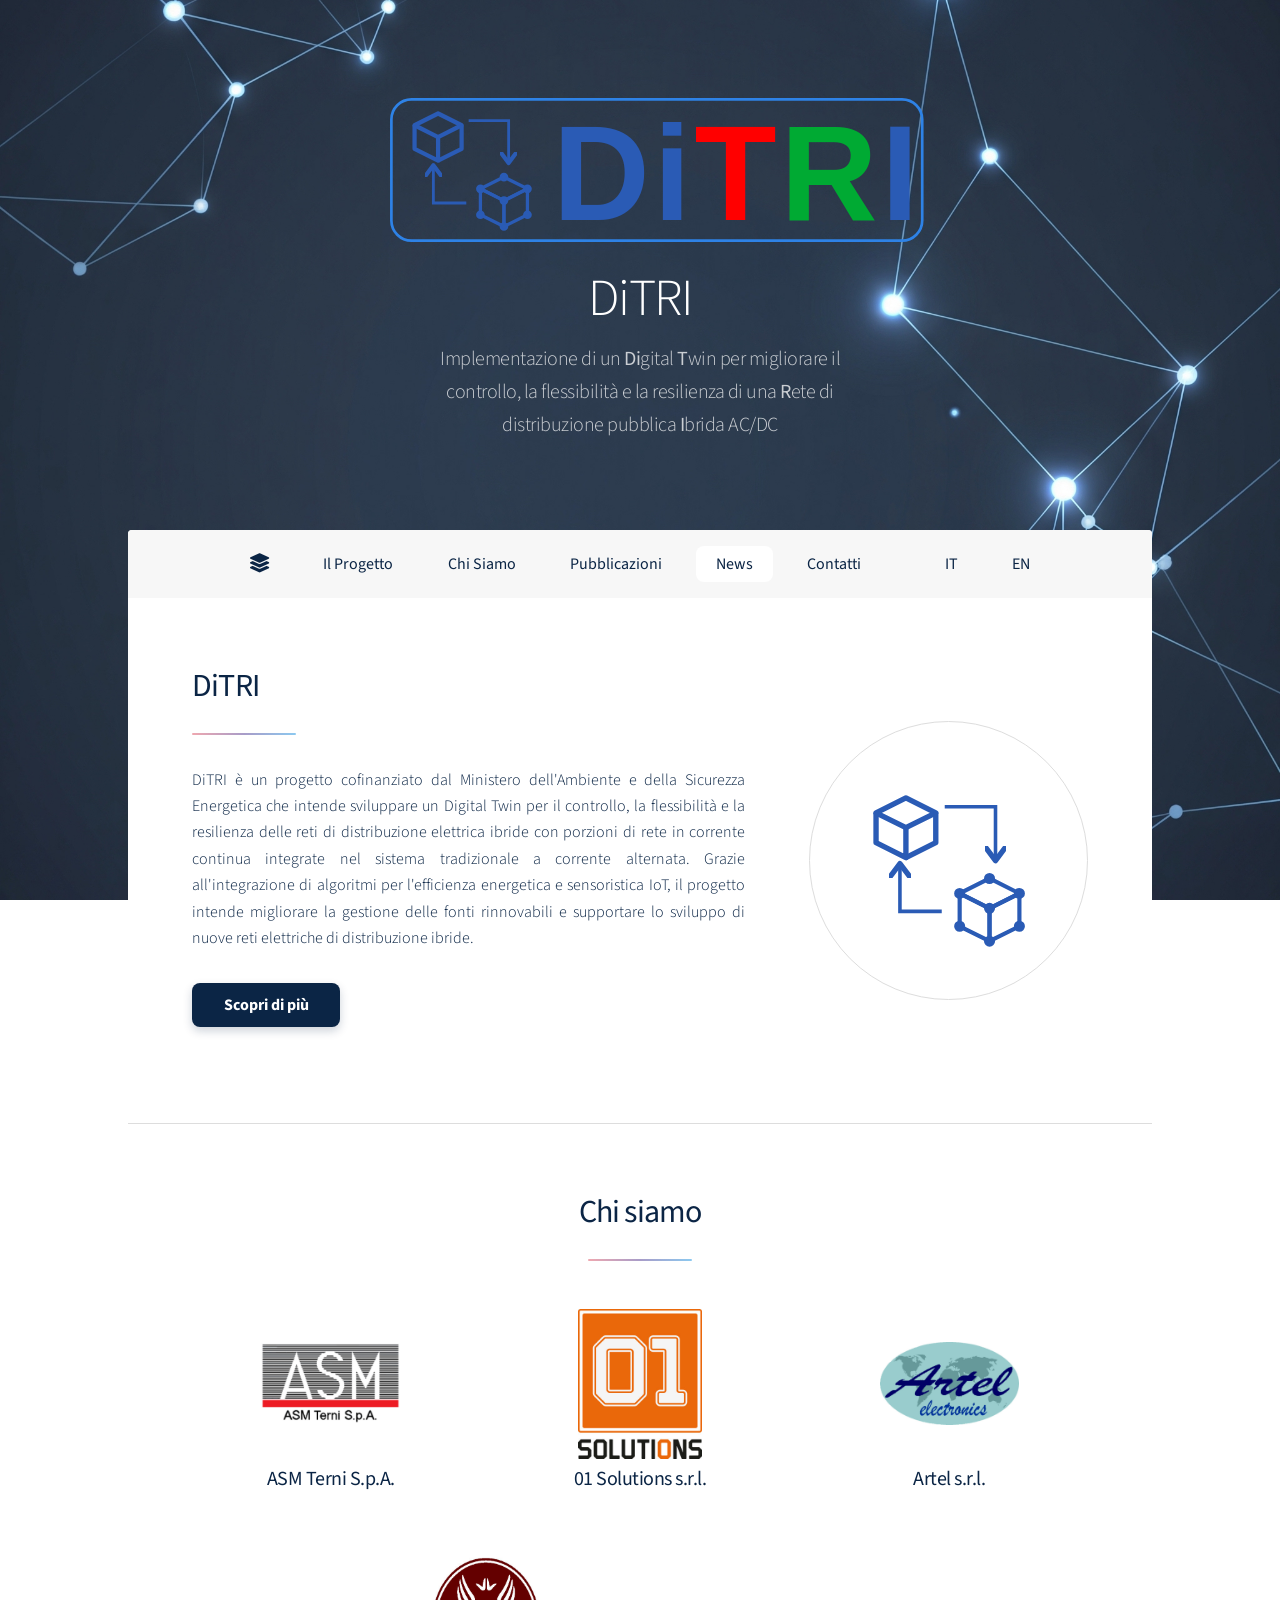
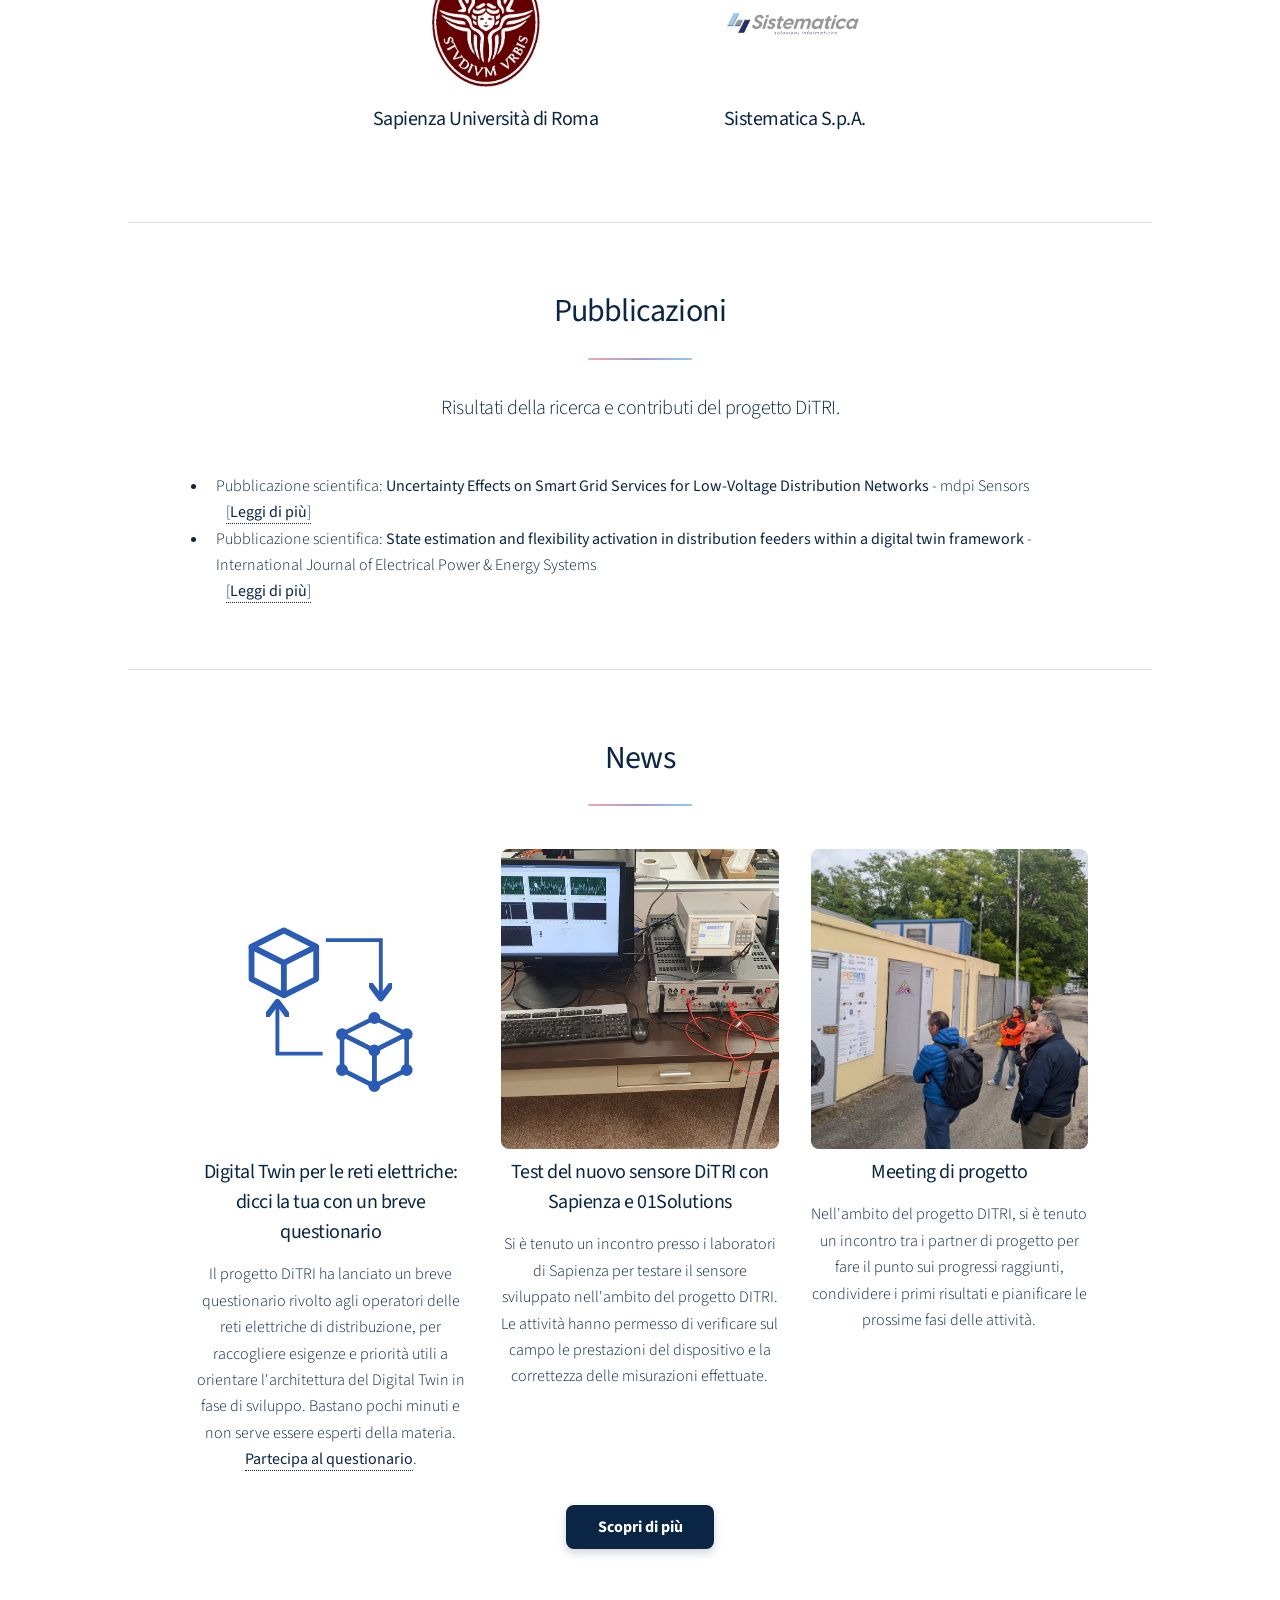
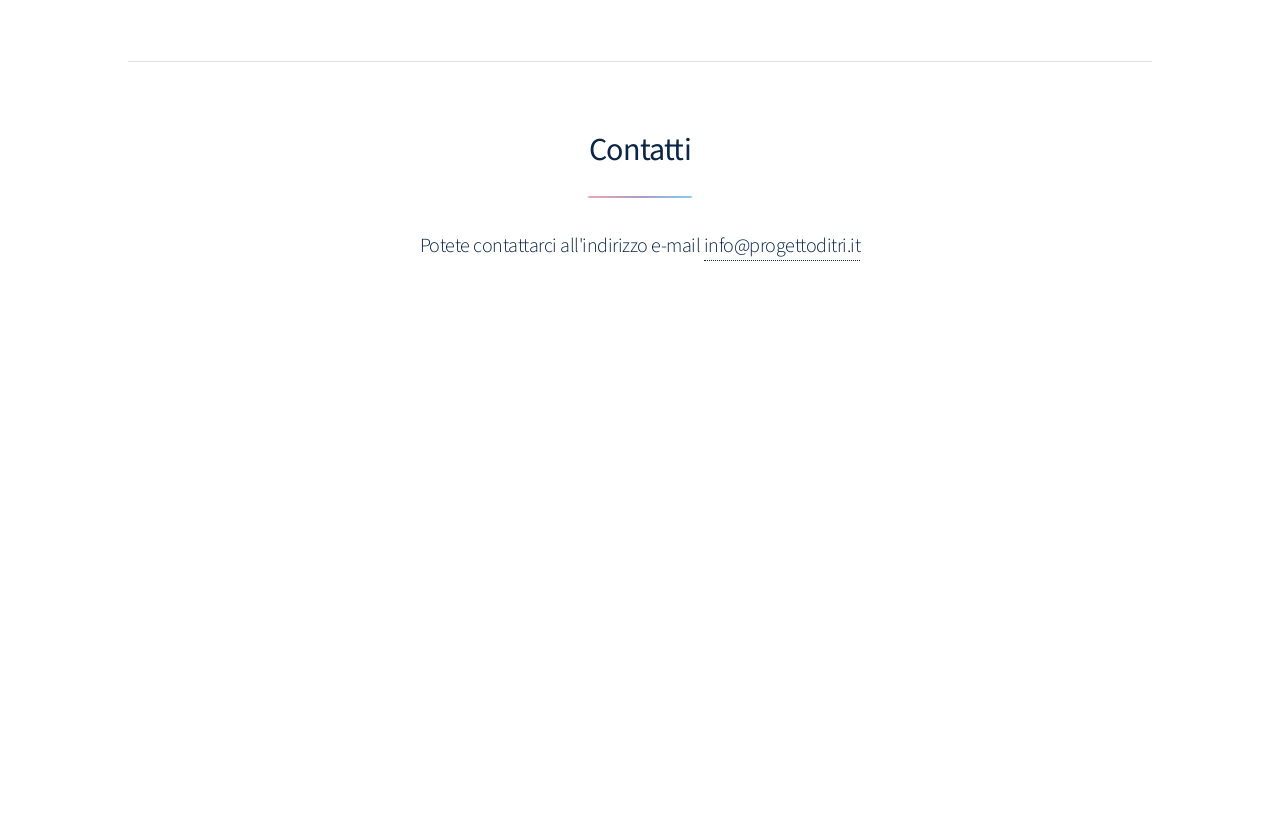
==== commit 1b61d09e: "Nuove news" ====
--- a/index.html
+++ b/index.html
@@ -166,45 +166,52 @@
 								<ul class="features">
 									
 									<!-- PRIMO POST (Esistente) -->
+
+
+									<!-- SECONDO POST (Nuovo, allineato automaticamente) -->
+									
 									<li>
 										<span class="image major style3">
-											<img src="images/iloveimg-resized/dicea_home.jpg" alt="News" style="width: 100%; height: 300px; object-fit: contain; vertical-align: middle; margin-top: -5px;" />
-										</span>
-										<h3 class="lang-it"><strong>Presentazione del progetto DiTRI agli studenti della Facoltà di Ingegneria Civile ed Industriale</strong></h3>
-										<h3 class="lang-en"><strong>Presentation of the DiTRI project to the students of the Faculty of Civil and Industrial Engineering</strong></h3>
-										
-										<p class="lang-it">Nell'ambito delle attività formative della scuola di dottorato di ENGINEERING AND APPLIED SCIENCE FOR ENERGY AND INDUSTRY, è stato svolto un seminario di presentazione agli studenti per illustrare i benefici attesi dall'implementazione del progetto.</p>
-										<p class="lang-en">As part of the training activities of the doctoral school in ENGINEERING AND APPLIED SCIENCE FOR ENERGY AND INDUSTRY, a presentation seminar was held for students to illustrate the expected benefits of the project implementation.</p>
-									</li>
-
-									<!-- SECONDO POST (Nuovo, allineato automaticamente) -->
+											<img src="images/news/DT.svg" alt="Questionario DITRI su reti elettriche e digital twin" style="width: 100%; height: 300px; object-fit: contain; vertical-align: middle; margin-top: -5px;" />
+										</span>
+										<!-- Titolo in Italiano ed Inglese -->
+										<h3 class="lang-it"><strong>Digital Twin per le reti elettriche: dicci la tua con un breve questionario</strong></h3>
+										<h3 class="lang-en"><strong>Digital Twins for power grids: share your insights in a quick survey</strong></h3>
+
+										<!-- Descrizione in Italiano ed Inglese -->
+										<p class="lang-it">Il progetto DiTRI ha lanciato un breve questionario rivolto agli operatori delle reti elettriche di distribuzione, per raccogliere esigenze e priorità utili a orientare l'architettura del Digital Twin in fase di sviluppo. Bastano pochi minuti e non serve essere esperti della materia. <a href="https://forms.gle/hVfHkouvHADAThip9" target="_blank" rel="noopener"><strong>Partecipa al questionario</strong></a>.</p>
+										<p class="lang-en">The DiTRI project has launched a short survey for electricity distribution grid operators, aimed at gathering needs and priorities to guide the Digital Twin architecture currently under development. It takes just a few minutes and no prior expertise is required. <a href="https://forms.gle/hVfHkouvHADAThip9" target="_blank" rel="noopener"><strong>Take the survey</strong></a>.</p>
+									</li>
+									
 									<li>
 										<span class="image major style3">
 											<!-- Sostituisci "nuova_immagine.jpg" con il percorso della tua nuova immagine -->
-											<img src="images/1-s2.0-S0142061526X20026-cov200h.gif" alt="Nuova News" style="width: 100%; height: 300px; object-fit: contain; vertical-align: middle; margin-top: -5px;" />
+											<img src="images/news/riunionesapienza.jpg" alt="Nuova News" style="width: 100%; height: 300px; object-fit: cover; vertical-align: middle; margin-top: -5px; aspect-ratio: 16 / 9;" />
 										</span>
 										<!-- Titolo in Italiano ed Inglese -->
-										<h3 class="lang-it"><strong>Nuova pubblicazione scientifica</strong></h3>
-										<h3 class="lang-en"><strong>New scientific publication</strong></h3>
+										<h3 class="lang-it"><strong>Test del nuovo sensore DiTRI con Sapienza e 01Solutions</strong></h3>
+										<h3 class="lang-en"><strong>Testing of the new DiTRI sensor with Sapienza and 01Solutions</strong></h3>
 										
 										<!-- Descrizione in Italiano ed Inglese -->
-										<p class="lang-it">Pubblicato su International Journal of Electrical Power & Energy Systems il paper "State estimation and flexibility activation in distribution feeders within a digital twin framework", che descrive un Digital Twin basato su algoritmo genetico per la stima dello stato di rete e l'attivazione coordinata della flessibilità, validato per tre mesi sulla rete MV di ASM Terni.</p>
-										<p class="lang-en">The article “State estimation and flexibility activation in distribution feeders within a digital twin framework” has been published in the *International Journal of Electrical Power & Energy Systems*. It describes a digital twin based on a genetic algorithm for network state estimation and the coordinated activation of flexibility, which was validated over a three-month period on ASM Terni’s MV network.</p>
-									</li>
-
+										<p class="lang-it">Si è tenuto un incontro presso i laboratori di Sapienza per testare il sensore sviluppato nell'ambito del progetto DITRI. Le attività hanno permesso di verificare sul campo le prestazioni del dispositivo e la correttezza delle misurazioni effettuate.</p>
+										<p class="lang-en">A technical meeting in the Sapienza laboratories was held to test the sensor developed within the DITRI project. The activities allowed for field validation of the device's performance and measurement accuracy.</p>
+									</li>
+									
 									<li>
 										<span class="image major style3">
 											<!-- Sostituisci "nuova_immagine.jpg" con il percorso della tua nuova immagine -->
-											<img src="images/mdpi-logo-black.svg" alt="Nuova News" style="width: 100%; height: 300px; object-fit: contain; vertical-align: middle; margin-top: -5px;" />
+											<img src="images/news/riunione0505.jpeg" alt="Nuova News" style="width: 100%; height: 300px; object-fit: cover; vertical-align: middle; margin-top: -5px; aspect-ratio: 16 / 9;" />
 										</span>
 										<!-- Titolo in Italiano ed Inglese -->
-										<h3 class="lang-it"><strong>Nuova pubblicazione scientifica</strong></h3>
-										<h3 class="lang-en"><strong>New scientific publication</strong></h3>
+										<h3 class="lang-it"><strong>Meeting di progetto</strong></h3>
+										<h3 class="lang-en"><strong>Project Meeting</strong></h3>
 										
 										<!-- Descrizione in Italiano ed Inglese -->
-										<p class="lang-it">Il nuovo studio analizza l'impatto delle incertezze di misura e di stima dello stato sui servizi delle smart grid per ottimizzare la gestione delle reti di distribuzione a bassa tensione.</p>
-										<p class="lang-en">The new study analyzes the impact of measurement and state estimation uncertainties on smart grid services to optimize low-voltage distribution network management.</p>
-									</li>
+										<p class="lang-it">Nell'ambito del progetto DITRI, si è tenuto un incontro tra i partner di progetto per fare il punto sui progressi raggiunti, condividere i primi risultati e pianificare le prossime fasi delle attività.</p>
+										<p class="lang-en">As part of the DITRI project, a partner meeting was held to review the progress made, share initial results, and plan the upcoming project activities.</p>
+									</li>
+									
+
 							<div class="lang-it">
 								<ul class="actions">
 									<li><a href="news.html" class="button"style="background-color: #0b2545 !important; color: #ffffff !important; border: none; font-weight: bold; box-shadow: 0 4px 10px rgba(11, 37, 69, 0.2);">Scopri di più</a></li>
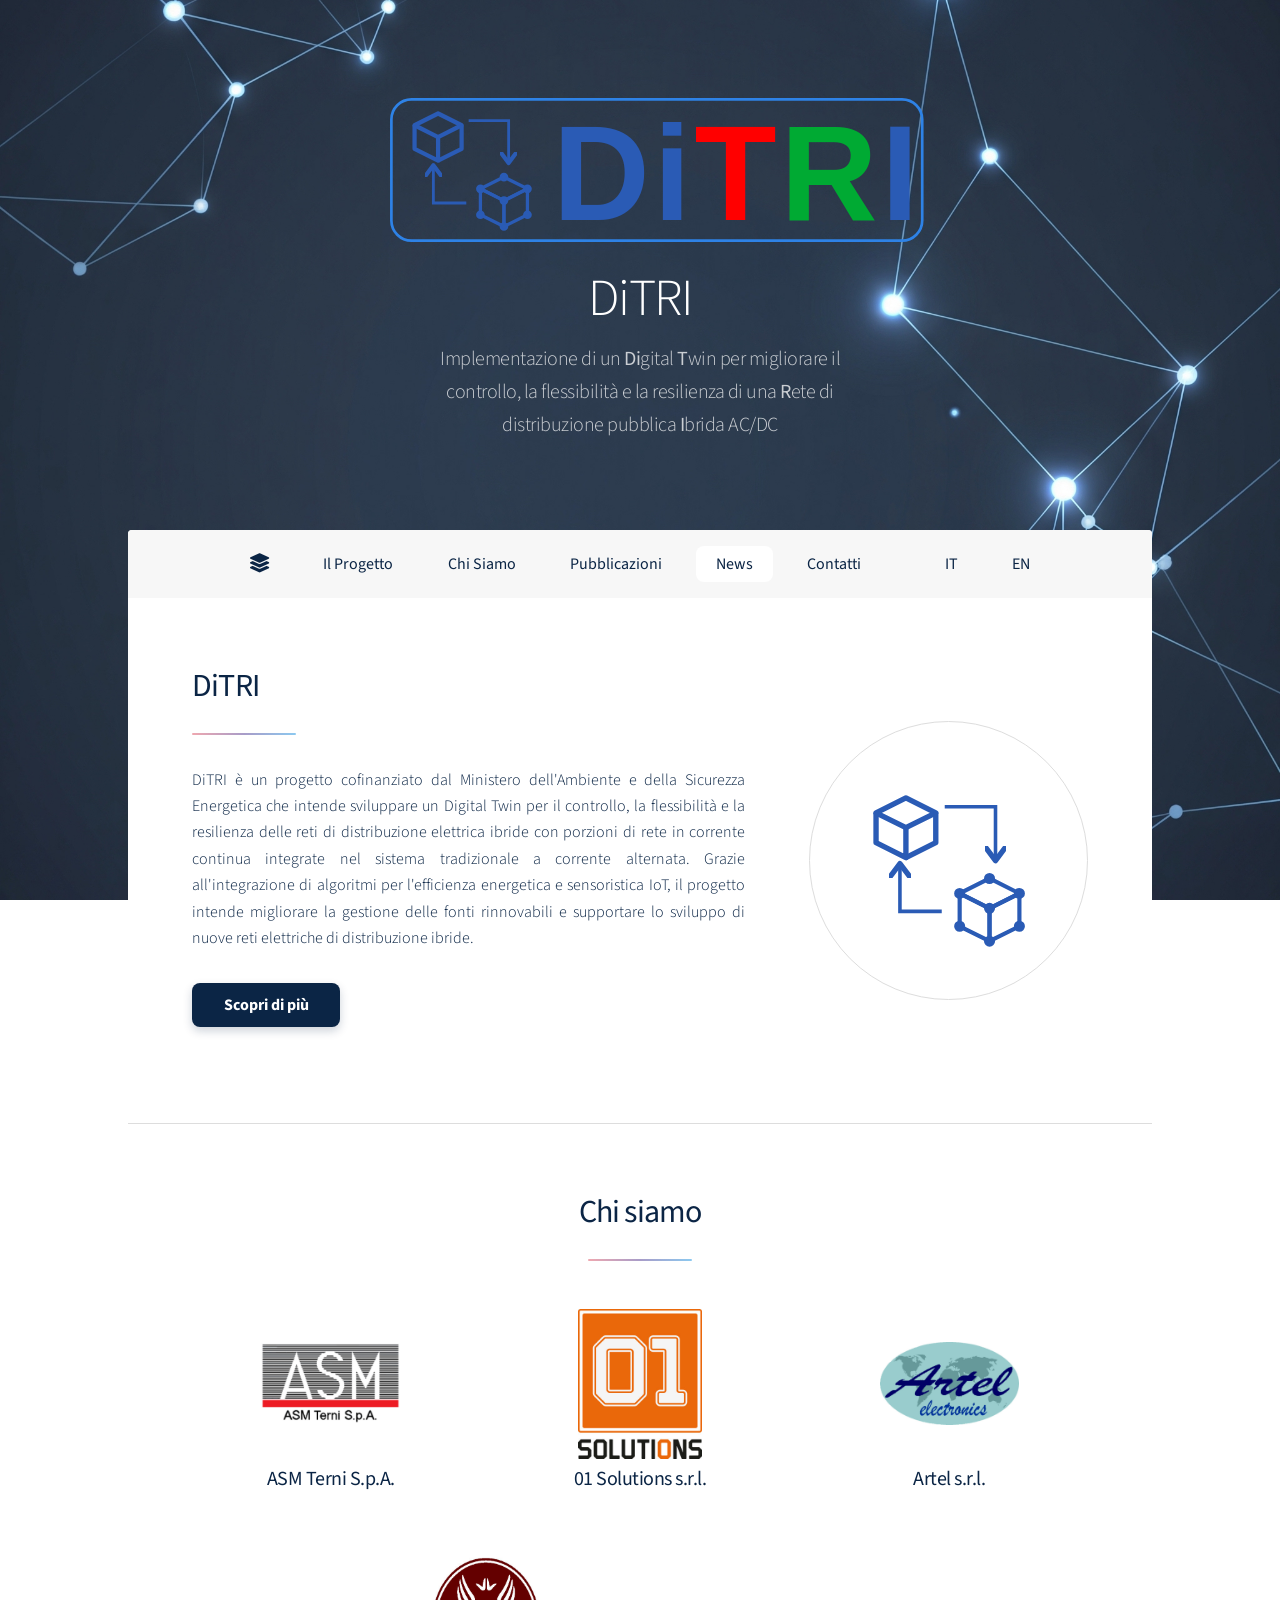
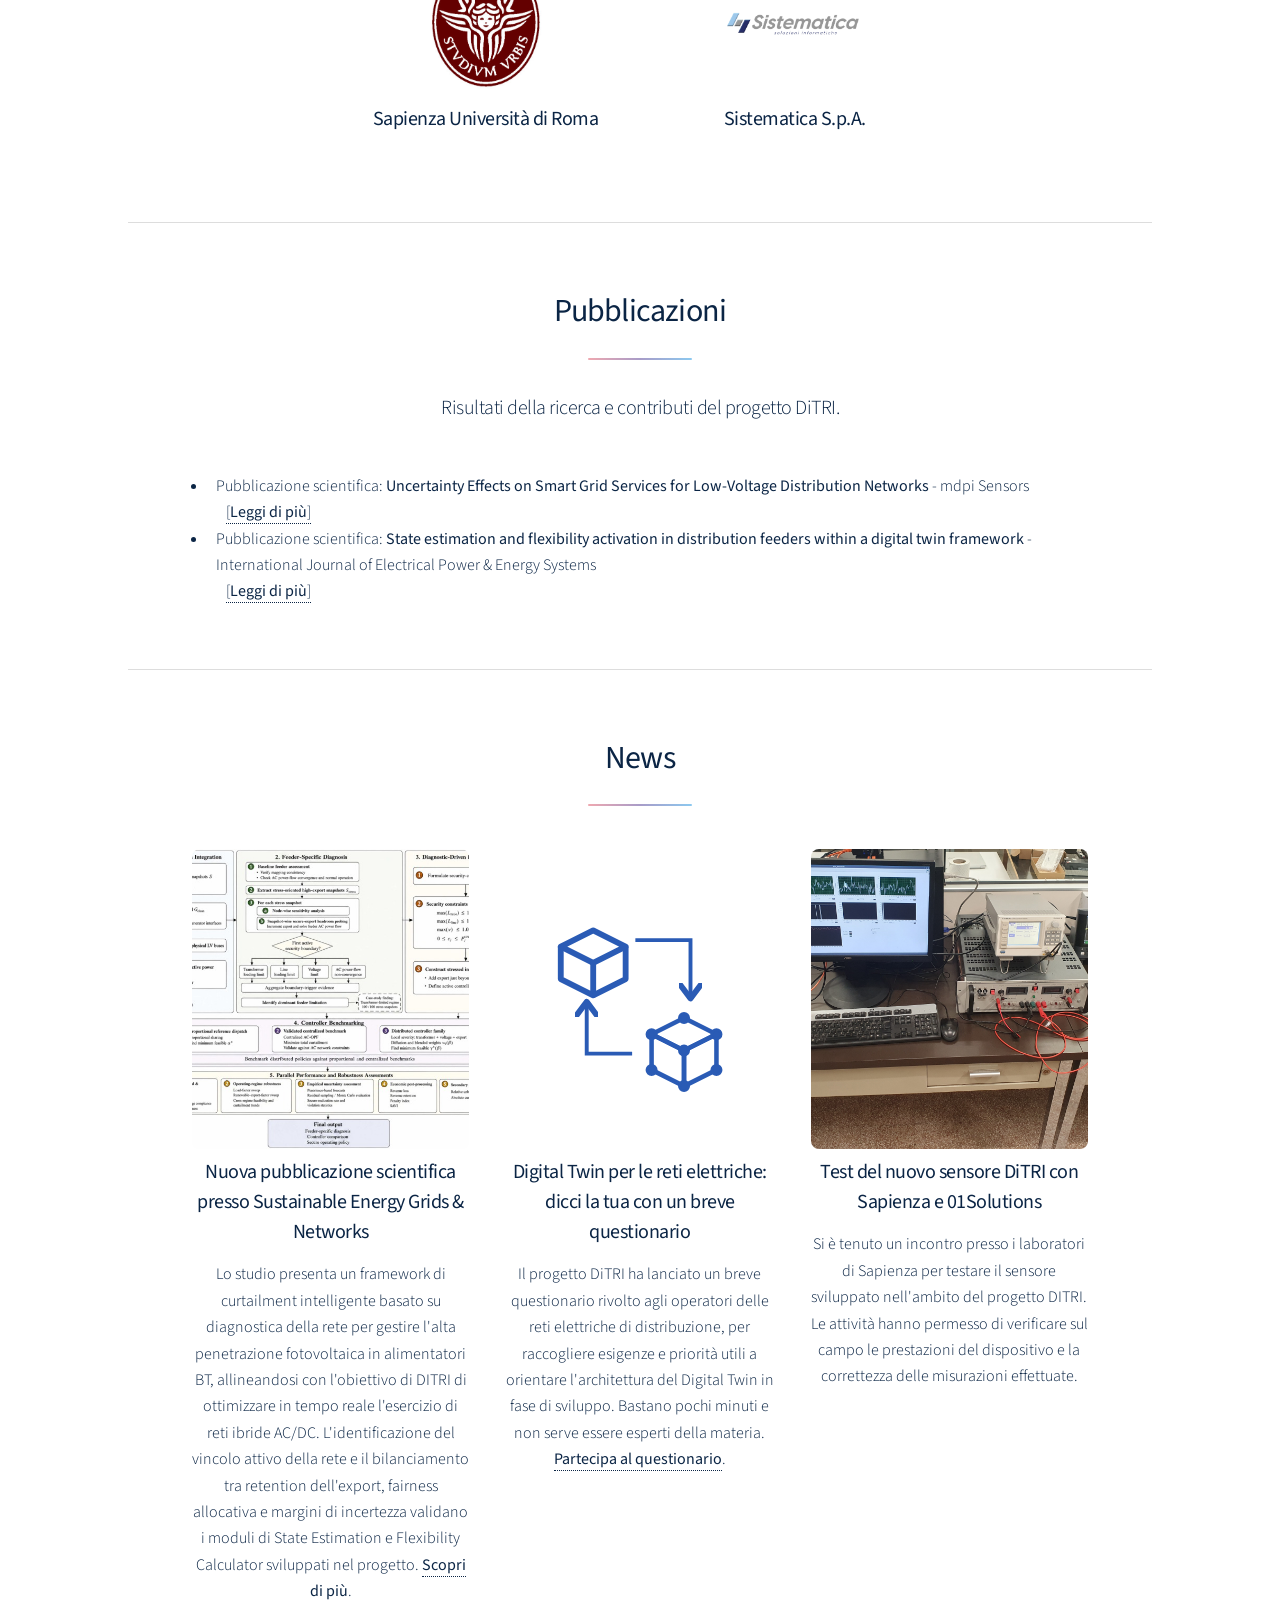
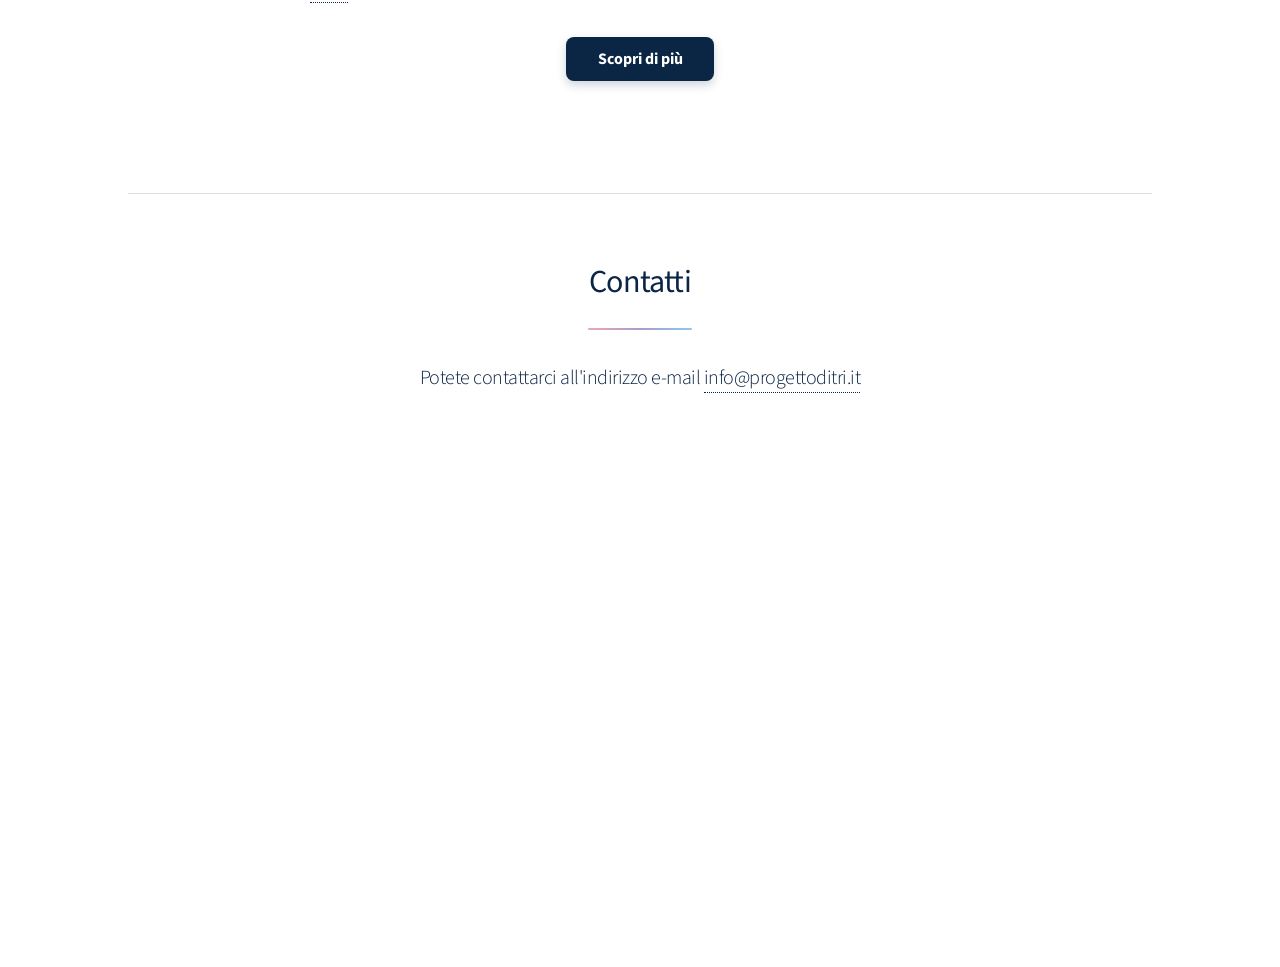
==== commit e83e8fe9: "news" ====
--- a/index.html
+++ b/index.html
@@ -172,6 +172,20 @@
 									
 									<li>
 										<span class="image major style3">
+											<img src="images/segan_280926.jpg" alt="Questionario DITRI su reti elettriche e digital twin" style="width: 100%; height: 300px; object-fit: cover; vertical-align: middle; margin-top: -5px; aspect-ratio: 16 / 9;" />
+										</span>
+										<!-- Titolo in Italiano ed Inglese -->
+										<h3 class="lang-it"><strong>Nuova pubblicazione scientifica presso Sustainable Energy Grids & Networks</strong></h3>
+										<h3 class="lang-en"><strong>New scientific publication on Sustainable Energy Grids & Networks </strong></h3>
+										
+										<!-- Descrizione in Italiano ed Inglese -->
+										<p class="lang-it">Lo studio presenta un framework di curtailment intelligente basato su diagnostica della rete per gestire l'alta penetrazione fotovoltaica in alimentatori BT, allineandosi con l'obiettivo di DITRI di ottimizzare in tempo reale l'esercizio di reti ibride AC/DC. L'identificazione del vincolo attivo della rete e il bilanciamento tra retention dell'export, fairness allocativa e margini di incertezza validano i moduli di State Estimation e Flexibility Calculator sviluppati nel progetto. <a href="https://www.sciencedirect.com/science/article/pii/S2352467726004145" target="_blank" rel="noopener"><strong>Scopri di più</strong></a>.</p>
+										<p class="lang-en">The study presents an intelligent curtailment framework based on network diagnostics to manage high photovoltaic penetration in LV feeders, aligning with DITRI's objective of optimizing real-time operation of hybrid AC/DC networks. The identification of the active network constraint and the balance between export retention, allocation fairness, and uncertainty margins validate the State Estimation and Flexibility Calculator modules developed in the project. <a href="https://www.sciencedirect.com/science/article/pii/S2352467726004145" target="_blank" rel="noopener"><strong>Learn more</strong></a>.</p>
+									</li>
+									
+									
+									<li>
+										<span class="image major style3">
 											<img src="images/news/DT.svg" alt="Questionario DITRI su reti elettriche e digital twin" style="width: 100%; height: 300px; object-fit: contain; vertical-align: middle; margin-top: -5px;" />
 										</span>
 										<!-- Titolo in Italiano ed Inglese -->
@@ -197,19 +211,7 @@
 										<p class="lang-en">A technical meeting in the Sapienza laboratories was held to test the sensor developed within the DITRI project. The activities allowed for field validation of the device's performance and measurement accuracy.</p>
 									</li>
 									
-									<li>
-										<span class="image major style3">
-											<!-- Sostituisci "nuova_immagine.jpg" con il percorso della tua nuova immagine -->
-											<img src="images/news/riunione0505.jpeg" alt="Nuova News" style="width: 100%; height: 300px; object-fit: cover; vertical-align: middle; margin-top: -5px; aspect-ratio: 16 / 9;" />
-										</span>
-										<!-- Titolo in Italiano ed Inglese -->
-										<h3 class="lang-it"><strong>Meeting di progetto</strong></h3>
-										<h3 class="lang-en"><strong>Project Meeting</strong></h3>
-										
-										<!-- Descrizione in Italiano ed Inglese -->
-										<p class="lang-it">Nell'ambito del progetto DITRI, si è tenuto un incontro tra i partner di progetto per fare il punto sui progressi raggiunti, condividere i primi risultati e pianificare le prossime fasi delle attività.</p>
-										<p class="lang-en">As part of the DITRI project, a partner meeting was held to review the progress made, share initial results, and plan the upcoming project activities.</p>
-									</li>
+									
 									
 
 							<div class="lang-it">
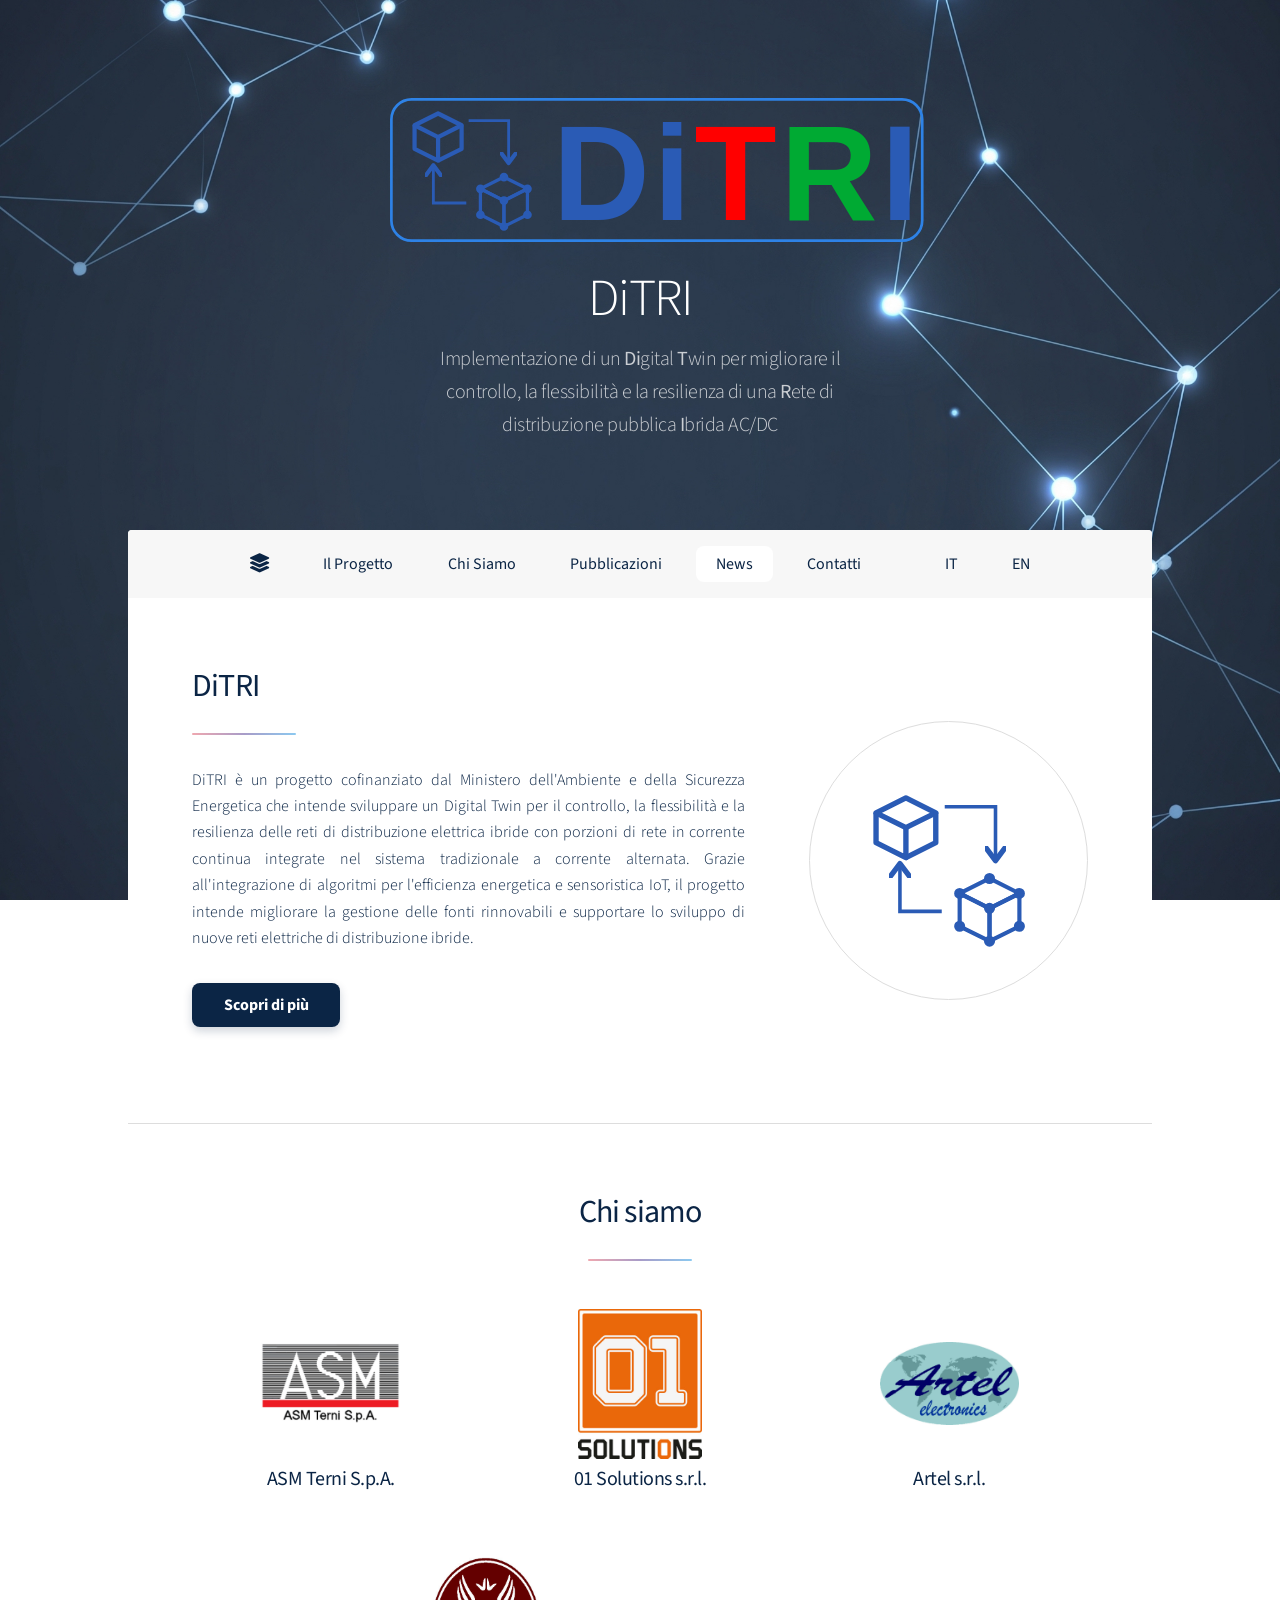
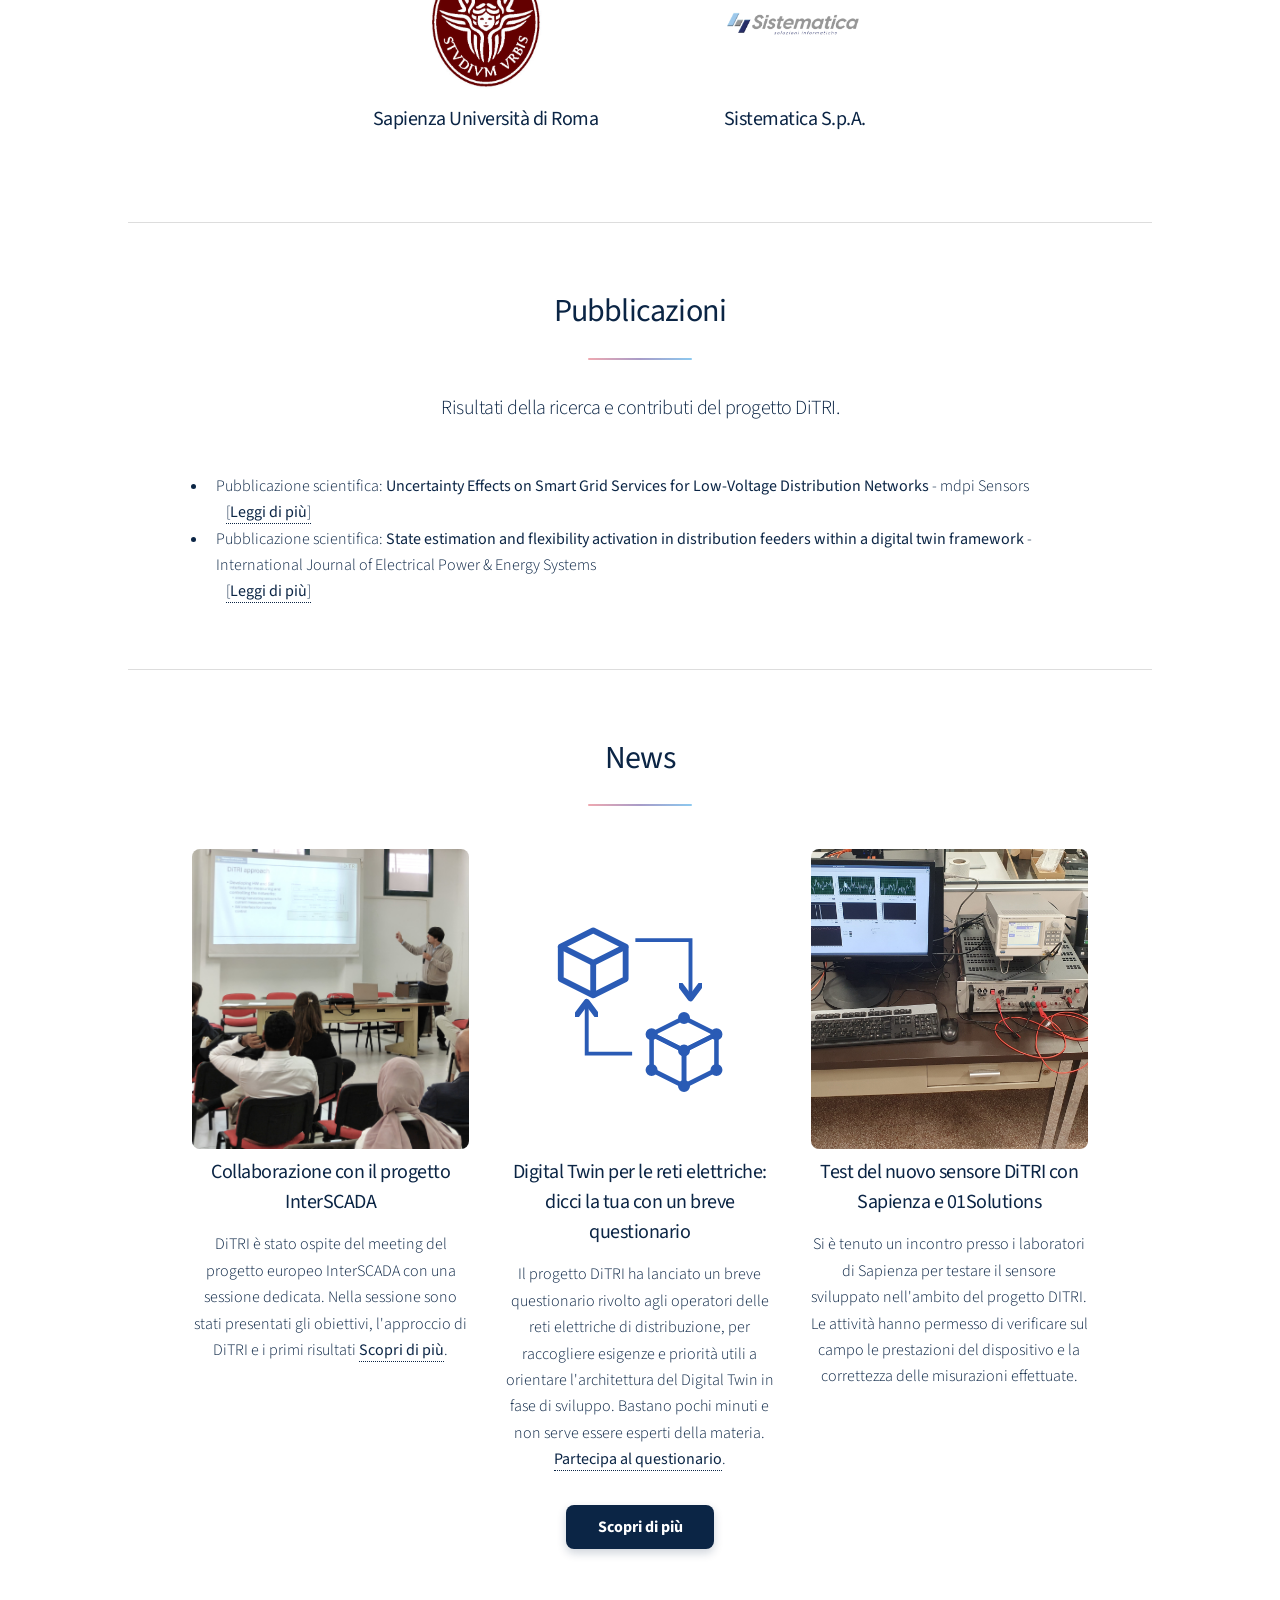
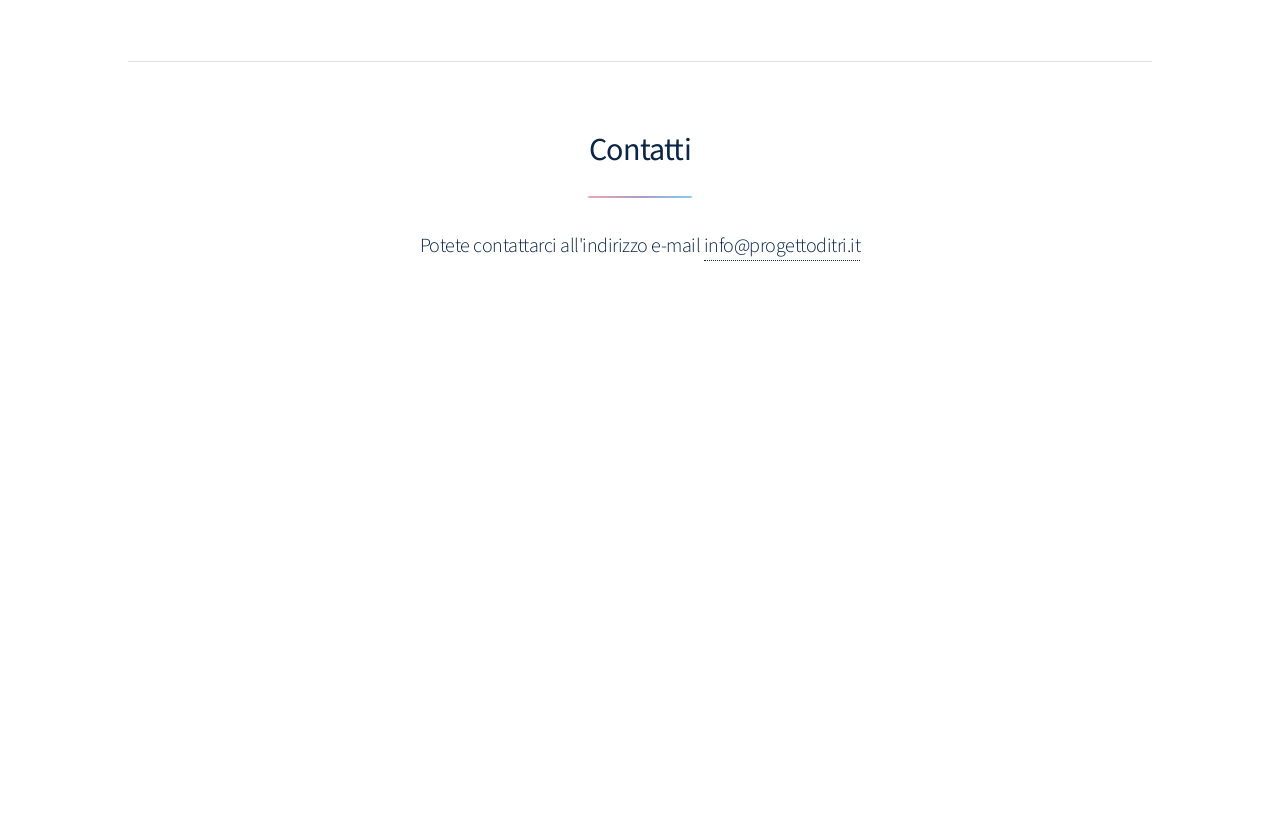
==== commit 402e3944: "news" ====
--- a/index.html
+++ b/index.html
@@ -172,15 +172,15 @@
 									
 									<li>
 										<span class="image major style3">
-											<img src="images/segan_280926.jpg" alt="Questionario DITRI su reti elettriche e digital twin" style="width: 100%; height: 300px; object-fit: cover; vertical-align: middle; margin-top: -5px; aspect-ratio: 16 / 9;" />
+											<img src="images/news/meeting.jpg" alt="Questionario DITRI su reti elettriche e digital twin" style="width: 100%; height: 300px; object-fit: cover; vertical-align: middle; margin-top: -5px; aspect-ratio: 16 / 9;" />
 										</span>
 										<!-- Titolo in Italiano ed Inglese -->
-										<h3 class="lang-it"><strong>Nuova pubblicazione scientifica presso Sustainable Energy Grids & Networks</strong></h3>
-										<h3 class="lang-en"><strong>New scientific publication on Sustainable Energy Grids & Networks </strong></h3>
+										<h3 class="lang-it"><strong>Collaborazione con il progetto InterSCADA</strong></h3>
+										<h3 class="lang-en"><strong>Collaboration with InterSCADA project</strong></h3>
 										
 										<!-- Descrizione in Italiano ed Inglese -->
-										<p class="lang-it">Lo studio presenta un framework di curtailment intelligente basato su diagnostica della rete per gestire l'alta penetrazione fotovoltaica in alimentatori BT, allineandosi con l'obiettivo di DITRI di ottimizzare in tempo reale l'esercizio di reti ibride AC/DC. L'identificazione del vincolo attivo della rete e il bilanciamento tra retention dell'export, fairness allocativa e margini di incertezza validano i moduli di State Estimation e Flexibility Calculator sviluppati nel progetto. <a href="https://www.sciencedirect.com/science/article/pii/S2352467726004145" target="_blank" rel="noopener"><strong>Scopri di più</strong></a>.</p>
-										<p class="lang-en">The study presents an intelligent curtailment framework based on network diagnostics to manage high photovoltaic penetration in LV feeders, aligning with DITRI's objective of optimizing real-time operation of hybrid AC/DC networks. The identification of the active network constraint and the balance between export retention, allocation fairness, and uncertainty margins validate the State Estimation and Flexibility Calculator modules developed in the project. <a href="https://www.sciencedirect.com/science/article/pii/S2352467726004145" target="_blank" rel="noopener"><strong>Learn more</strong></a>.</p>
+										<p class="lang-it">DiTRI è stato ospite del meeting del progetto europeo InterSCADA con una sessione dedicata. Nella sessione sono stati presentati gli obiettivi, l'approccio di DiTRI e i primi risultati <a href="https://interscada.eu/" target="_blank" rel="noopener"><strong>Scopri di più</strong></a>.</p>
+										<p class="lang-en">DiTRI was a guest at the InterSCADA project meeting with a dedicated session. The session presented DiTRI’s objectives, approach and first results. <a href="https://interscada.eu/" target="_blank" rel="noopener"><strong>Learn more</strong></a>..</p>
 									</li>
 									
 									
